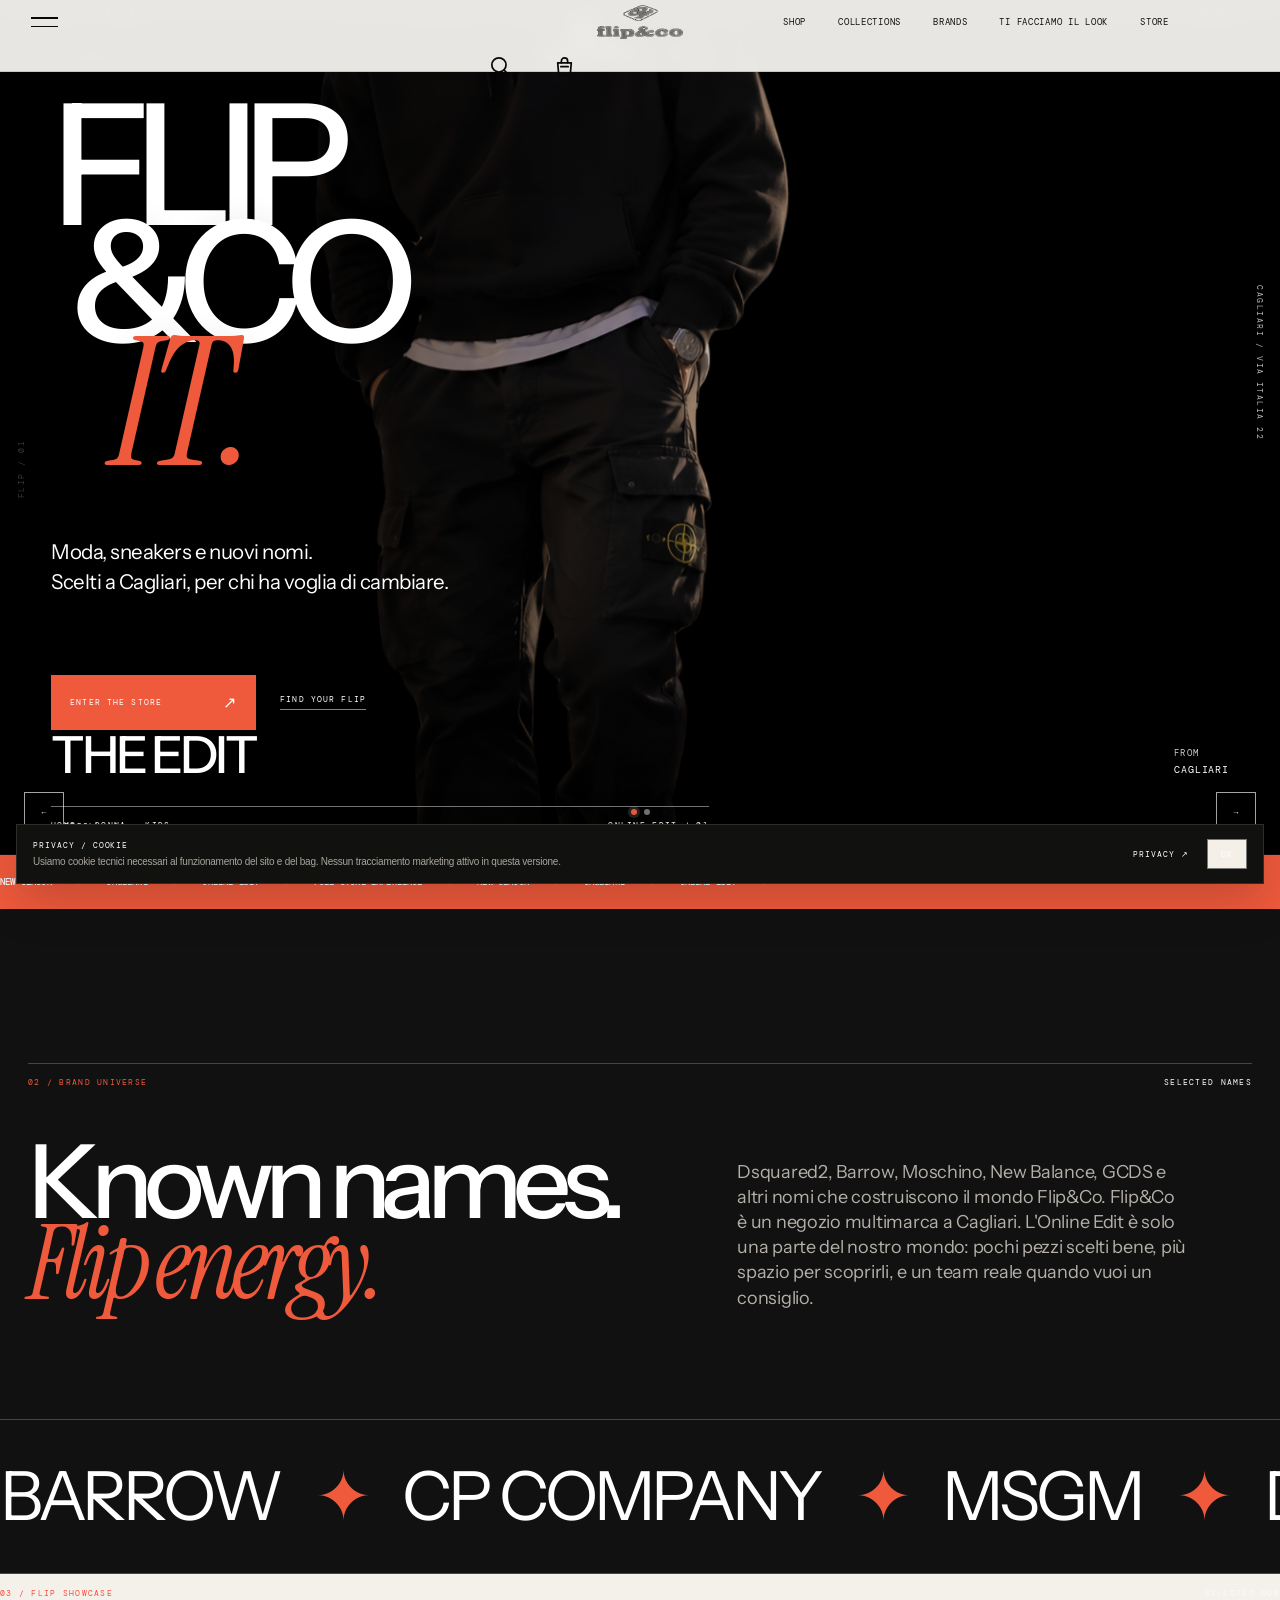
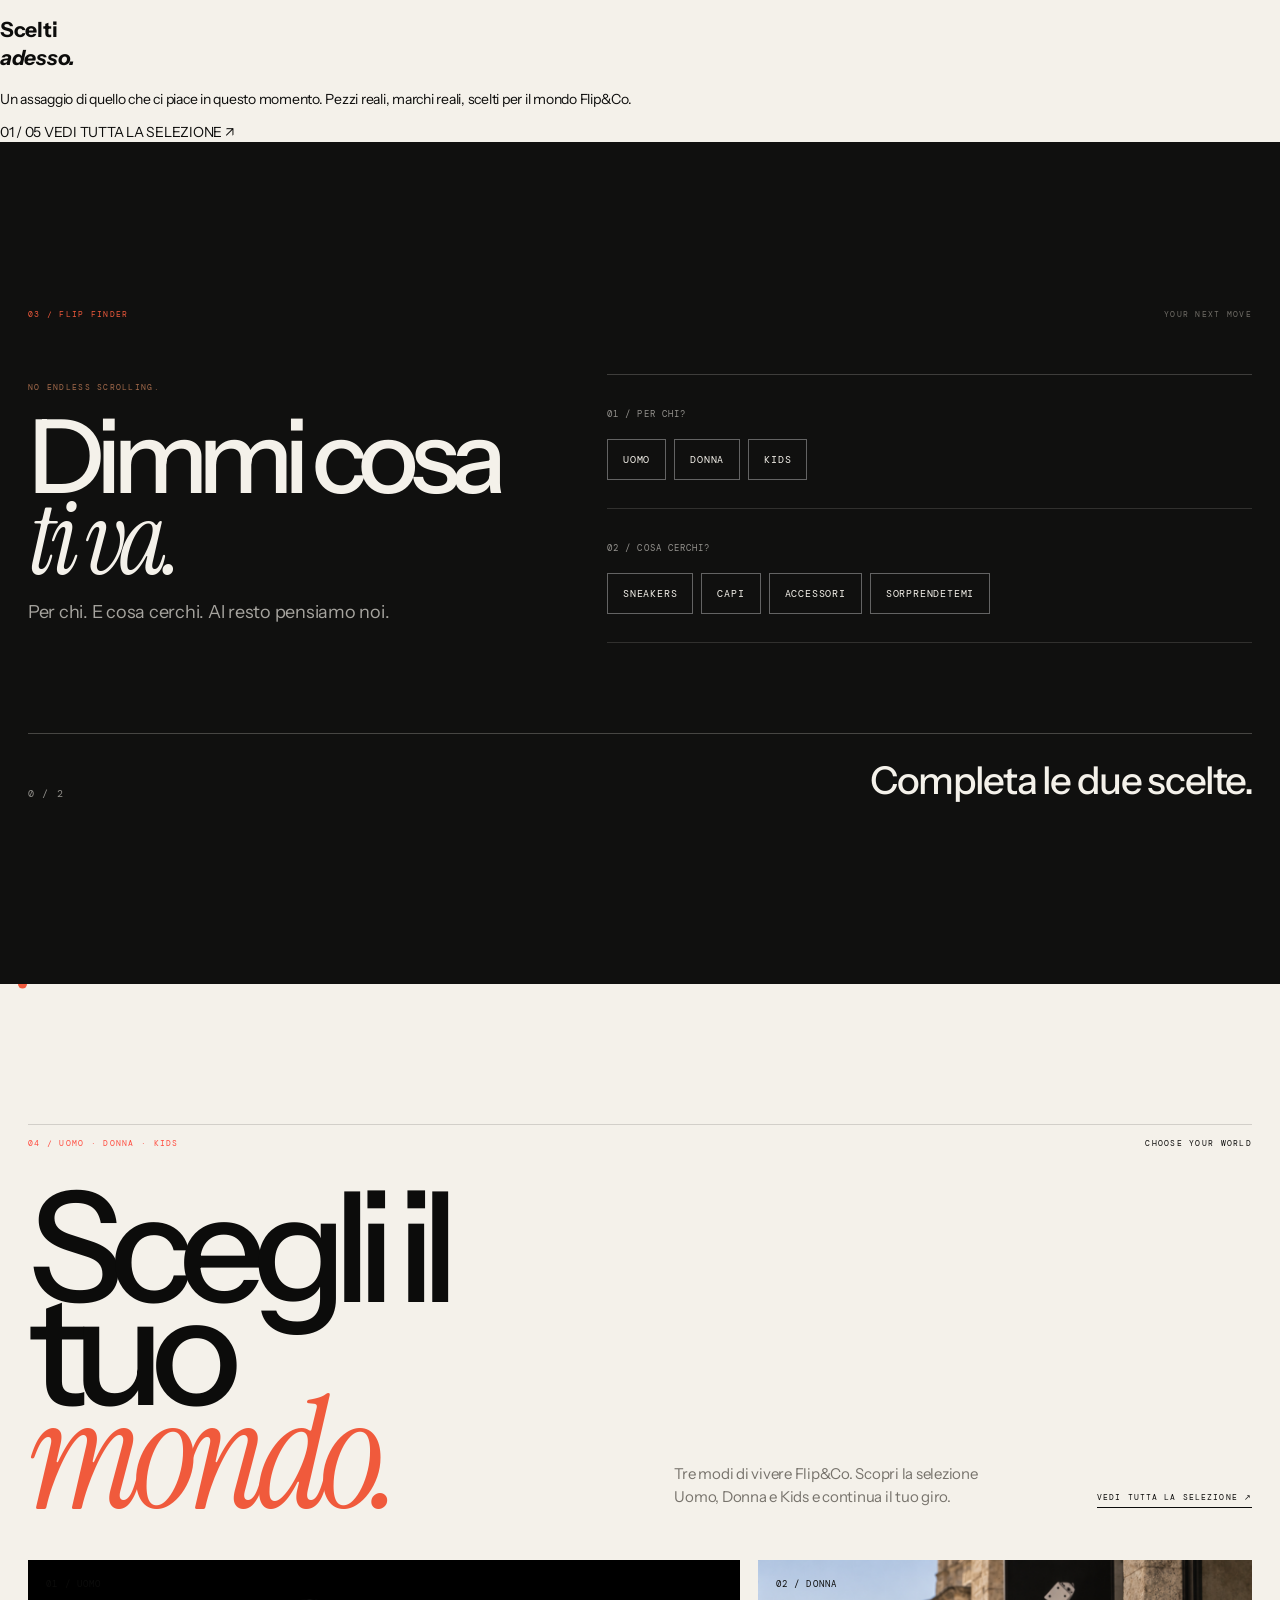
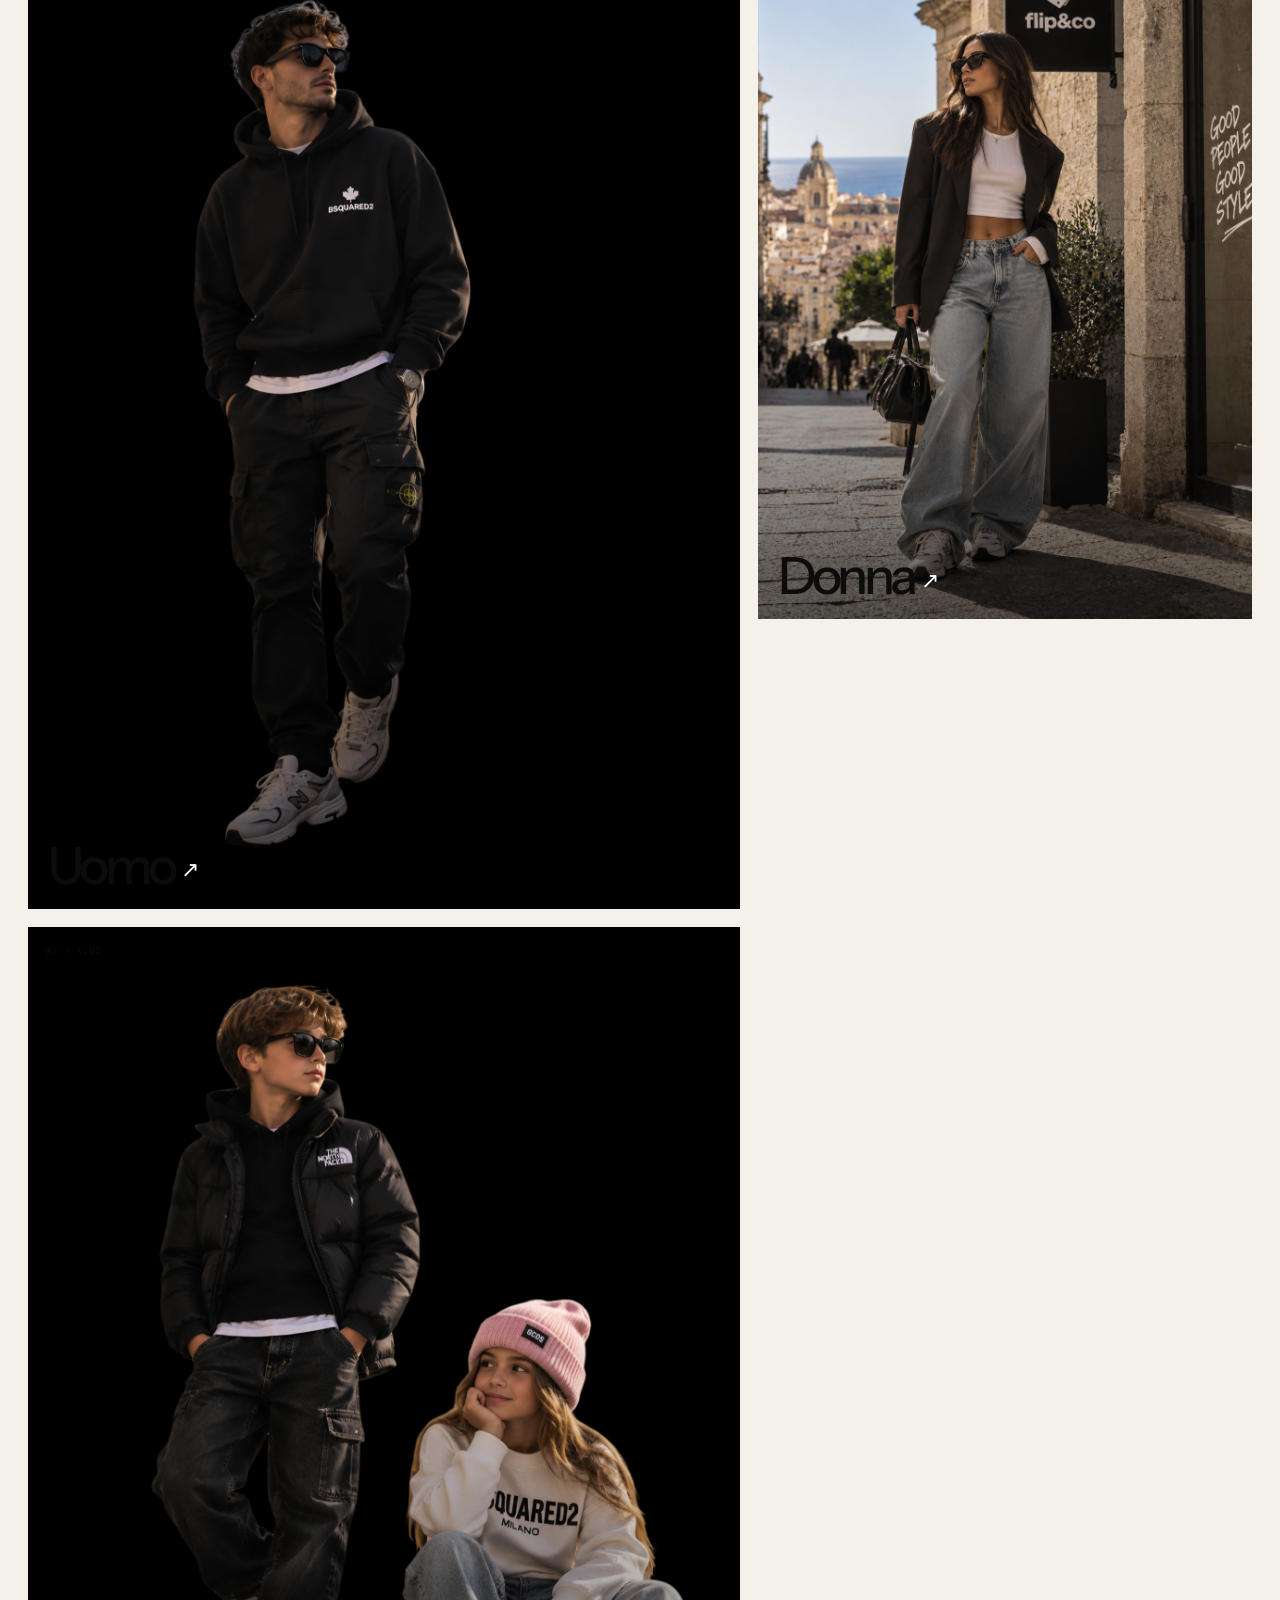
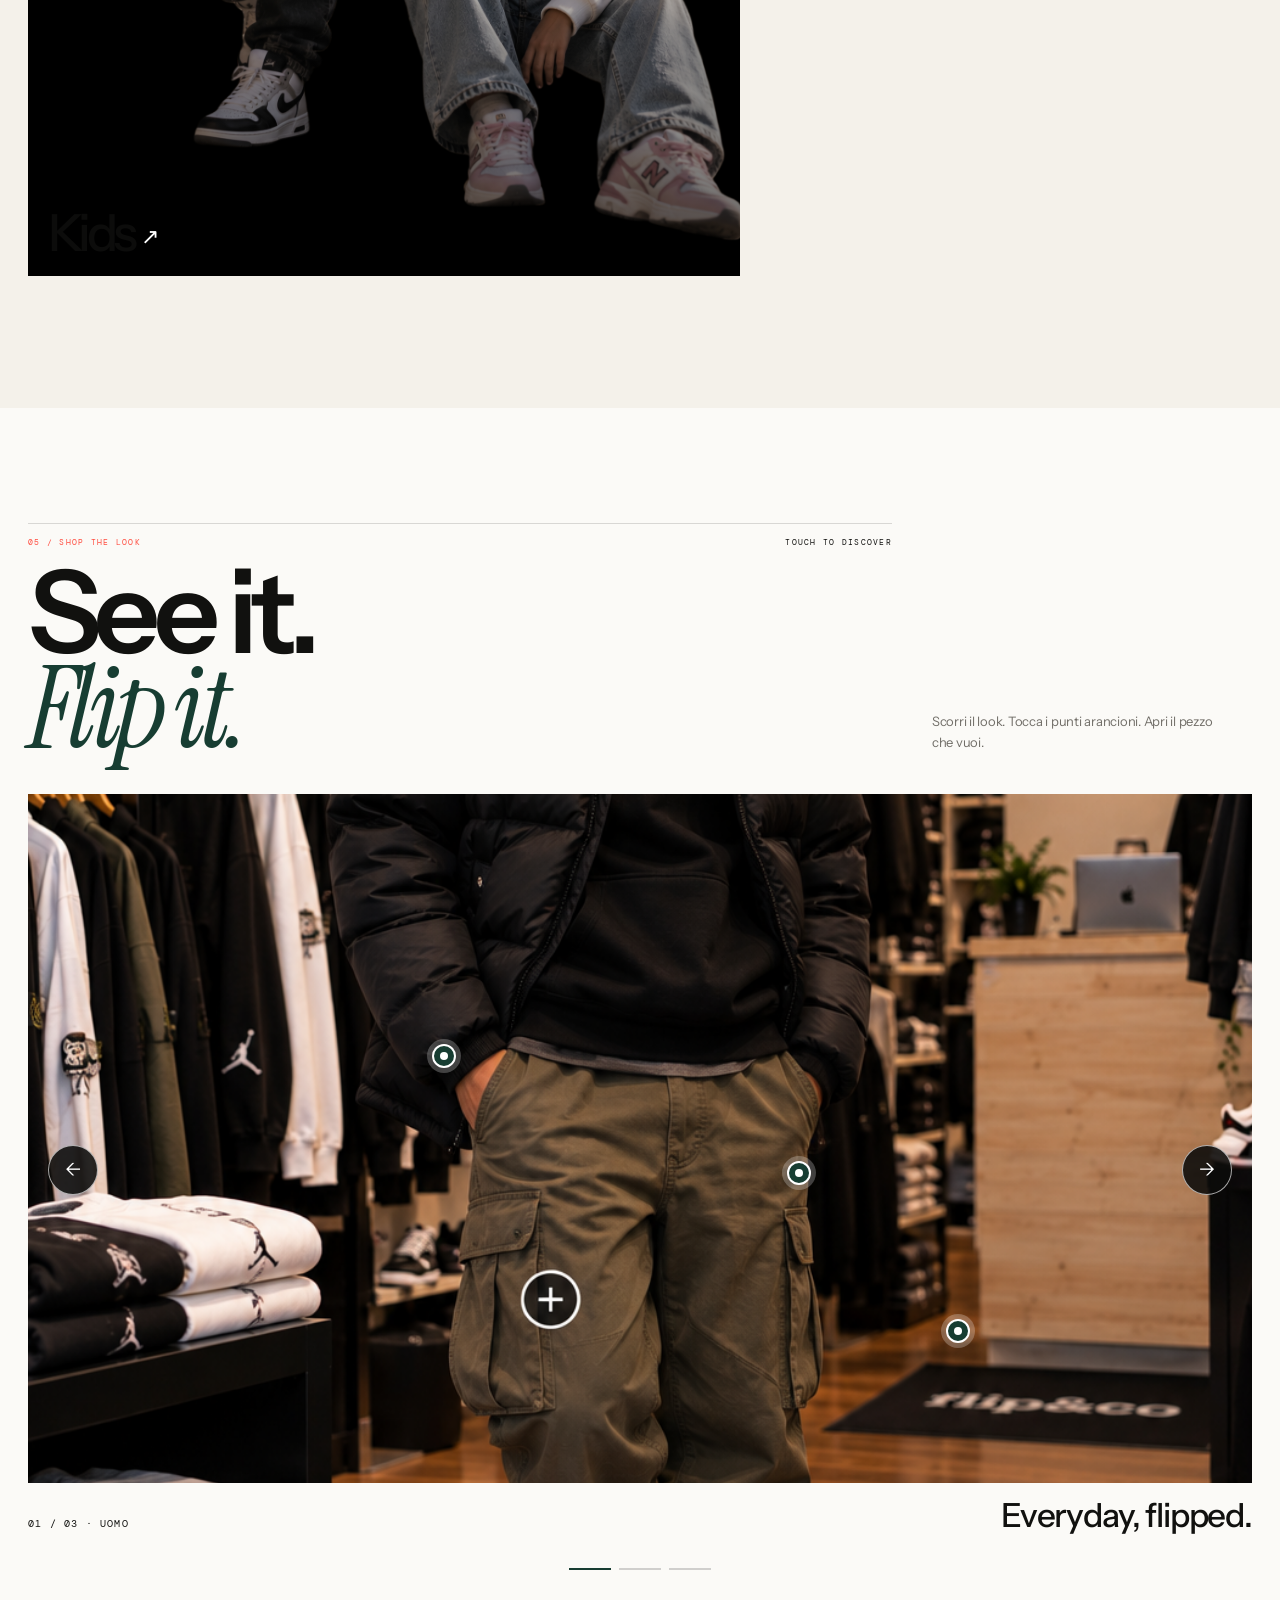
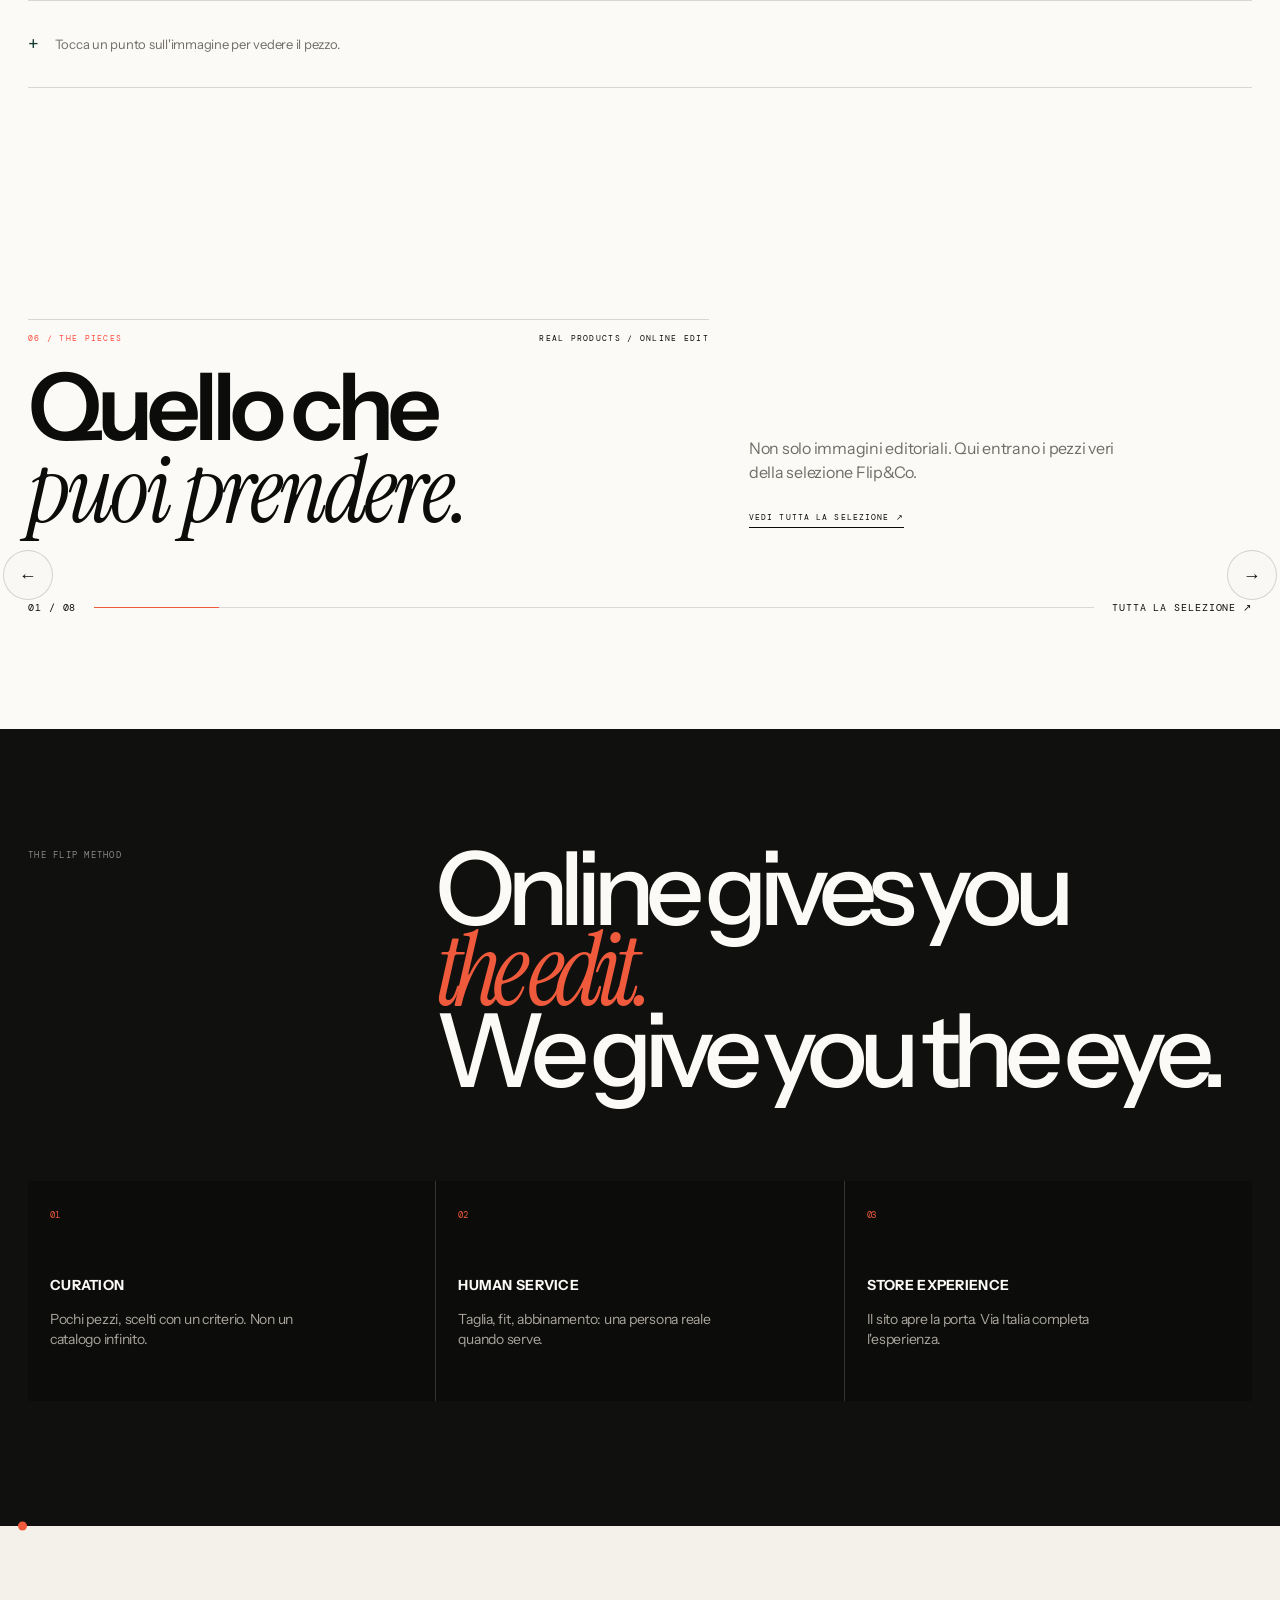
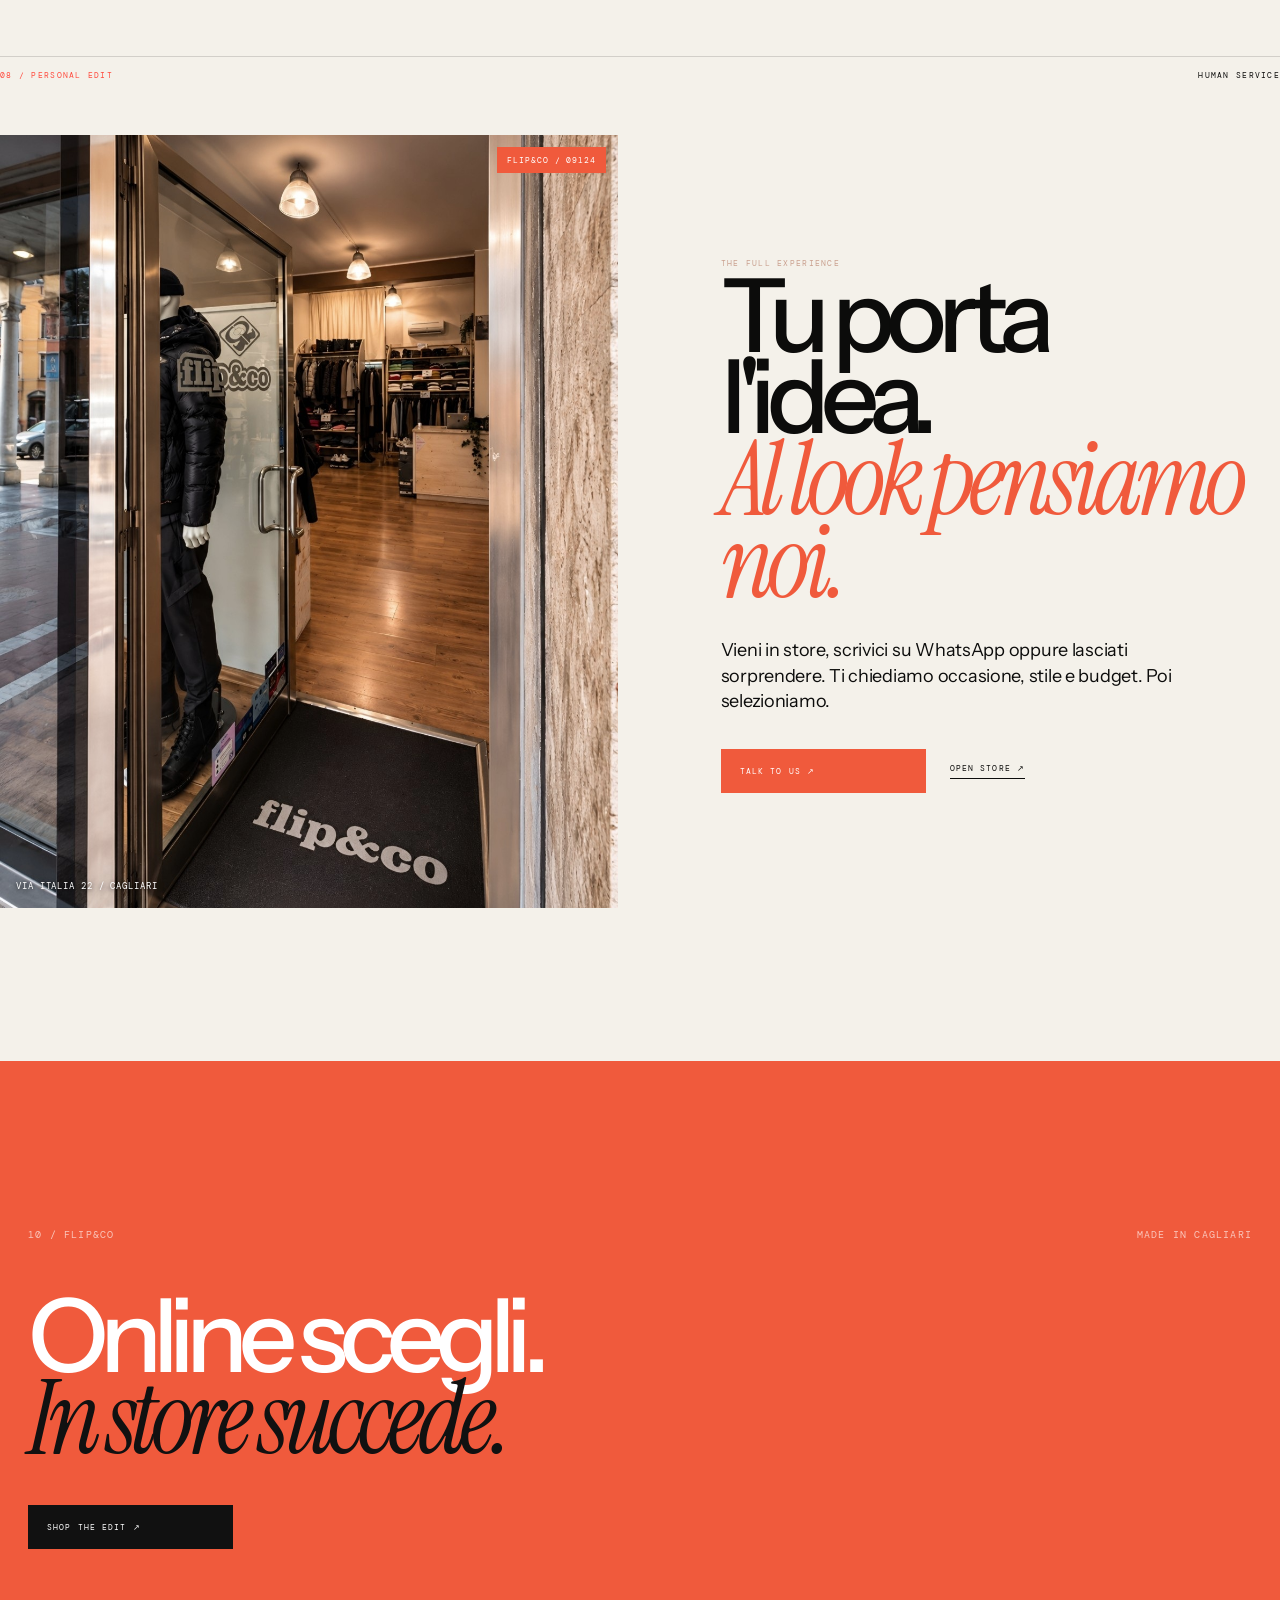
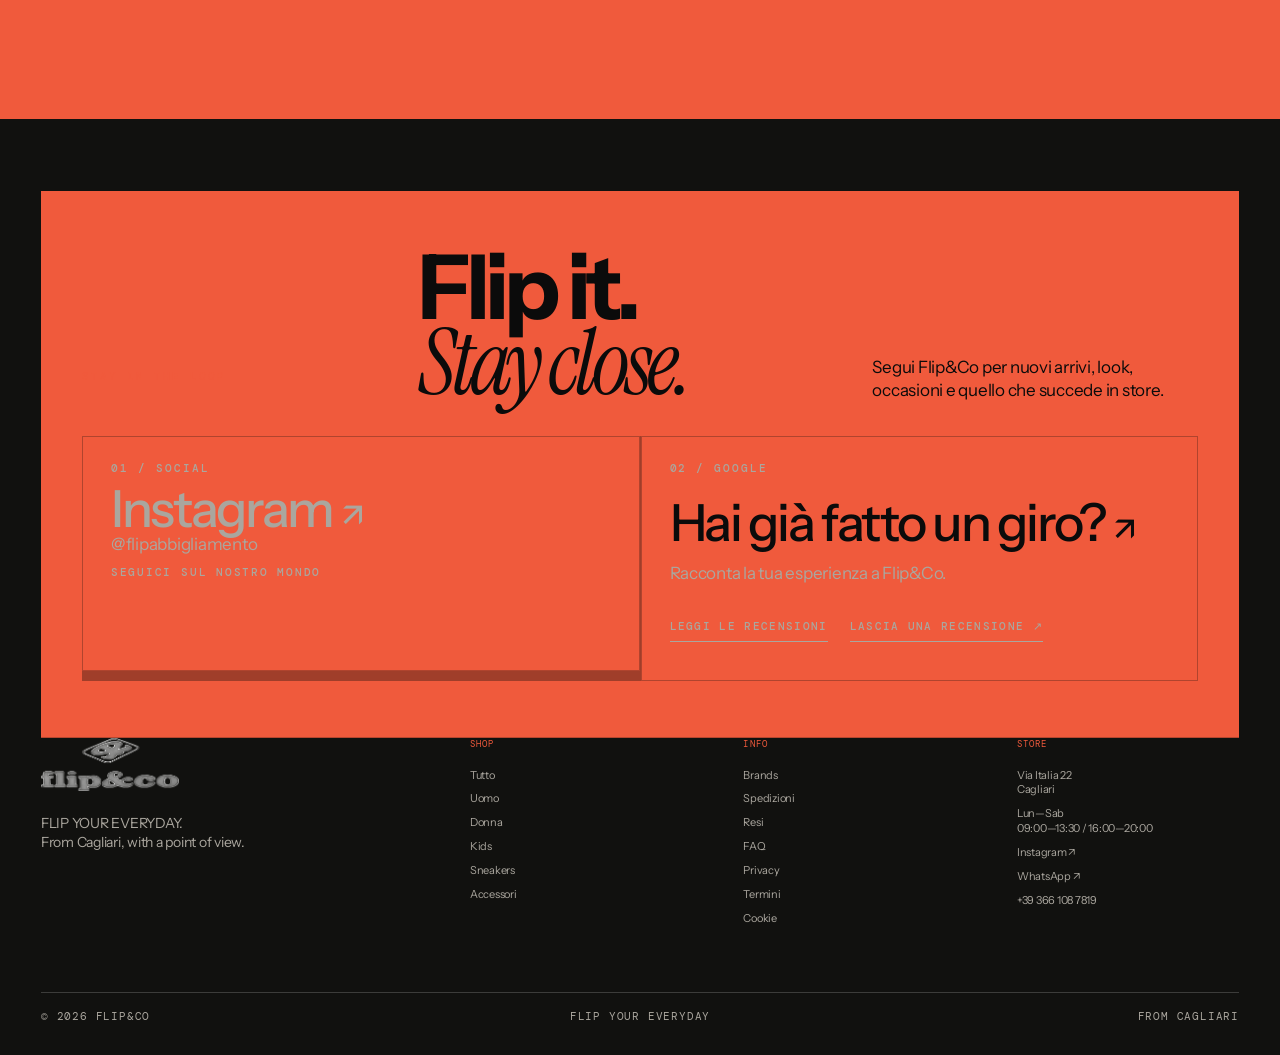
==== index.html @ bdab6ab1 "Initial clean FlipCo version" ====
<!DOCTYPE html>

<html lang="it">
<head>
<meta charset="utf-8"/><meta content="width=device-width,initial-scale=1,viewport-fit=cover" name="viewport"/>
<meta content="#f1eee7" name="theme-color"/><meta content="Flip&amp;Co Cagliari — moda, sneakers e nuovi nomi scelti con un punto di vista preciso." name="description"/>
<title>Flip&amp;Co — Cagliari / Flip your everyday.</title>
<link href="styles.css" rel="stylesheet"/><link href="home-v3.css" rel="stylesheet"/>
<meta content="Flip&amp;Co — Cagliari / Flip your everyday." property="og:title"/><meta content="Flip&amp;Co Cagliari — moda, sneakers e nuovi nomi scelti con un punto di vista preciso." property="og:description"/><meta content="website" property="og:type"/></head>
<body class="flip29-home" data-page="home">
<div id="siteHeader"></div>


<main>


<section class="f29-hero" id="top">
<div class="f29-hero-left">
<div class="f29-overline"><span>FLIP&amp;CO</span><span>CAGLIARI / ITALIA</span></div>
<div class="f29-hero-title"><span>FLIP</span><span>&amp;CO</span><em>IT.</em></div>
<p class="f29-hero-lead">Moda, sneakers e nuovi nomi.<br>Scelti a Cagliari, per chi ha voglia di cambiare.</p>
<div class="f29-hero-actions"><a class="f29-btn" href="shop.html">ENTER THE STORE <i>↗</i></a><a class="f29-textlink" href="#finder">FIND YOUR FLIP</a></div>
<div class="f29-hero-meta"><span>UOMO · DONNA · KIDS</span><span>ONLINE EDIT / 01</span></div><a class="f32-scroll" href="#finder"><span>SCROLL</span><i>↓</i></a>
</div>
<div class="f29-showcase" id="heroShowcase">
<div class="f29-showcase-top"><span>FLIP / 01</span><span id="heroIndex">01 / 02</span></div>
<a class="f29-showcase-image" href="shop.html" id="heroLink"><img alt="Flip&amp;Co editorial" id="heroImg" src="assets/editorial/home/flipco-uomo.jpg"/></a>
<div class="f29-showcase-caption"><div><small id="heroBrand">FLIP&amp;CO</small><strong id="heroName">THE EDIT</strong></div><div><small>FROM</small><b id="heroPrice">CAGLIARI</b></div></div>
<div class="f29-showcase-controls"><button aria-label="Precedente" id="heroPrev">←</button><div><i class="active"></i><i></i></div><button aria-label="Successivo" id="heroNext">→</button></div>
</div>
</section>
<div class="f29-ticker"><div>NEW SEASON <b>✦</b> CAGLIARI <b>✦</b> ONLINE EDIT <b>✦</b> FULL STORE EXPERIENCE <b>✦</b> NEW SEASON <b>✦</b> CAGLIARI <b>✦</b> ONLINE EDIT <b>✦</b></div></div>
<section class="f29-brand-wall">
<div class="wrap"><div class="f29-label f29-label-light"><span>02 / BRAND UNIVERSE</span><span>SELECTED NAMES</span></div><div class="f29-brand-intro"><h2>Known names.<br/><em>Flip energy.</em></h2><p>Dsquared2, Barrow, Moschino, New Balance, GCDS e altri nomi che costruiscono il mondo Flip&amp;Co. Flip&amp;Co è un negozio multimarca a Cagliari. L'Online Edit è solo una parte del nostro mondo: pochi pezzi scelti bene, più spazio per scoprirli, e un team reale quando vuoi un consiglio.</p></div></div>
<div class="f29-marquee"><div>BARROW <i>✦</i> CP COMPANY <i>✦</i> MSGM <i>✦</i> DSQUARED2 <i>✦</i> MOSCHINO <i>✦</i> NEW BALANCE <i>✦</i> GCDS <i>✦</i> NEW ERA <i>✦</i> PINKO <i>✦</i> </div></div>
</section>
</div>

<section class="f52-showcase" id="flipShowcase">
<div class="f52-showcase-inner">
  <div class="f52-showcase-head">
    <div class="f29-label f29-label-light"><span>03 / FLIP SHOWCASE</span><span>SELECTED NOW</span></div>
    <div class="f52-showcase-title">
      <h2>Scelti<br/><em>adesso.</em></h2>
      <p>Un assaggio di quello che ci piace in questo momento. Pezzi reali, marchi reali, scelti per il mondo Flip&amp;Co.</p>
    </div>
  </div>
  <div class="f52-showcase-viewport" aria-label="Flip Showcase">
    <div class="f52-showcase-grid" id="flipShowcaseGrid"></div>
  </div>
  <div class="f52-showcase-foot">
    <span id="flipShowcaseCount">01 / 05</span>
    <a href="shop.html">VEDI TUTTA LA SELEZIONE ↗</a>
  </div>
</div>
</section>

<section class="f29-finder" id="finder"><div class="wrap"><div class="f29-label f29-label-light"><span>03 / FLIP FINDER</span><span>YOUR NEXT MOVE</span></div><div class="f29-finder-grid"><div><p class="f29-mini">NO ENDLESS SCROLLING.</p><h2>Dimmi cosa<br/><em>ti va.</em></h2><p>Per chi. E cosa cerchi. Al resto pensiamo noi.</p></div><div class="f29-finder-ui"><div class="f29-fstep"><span>01 / PER CHI?</span><div data-finder="audience"><button data-value="Uomo">UOMO</button><button data-value="Donna">DONNA</button><button data-value="Kids">KIDS</button></div></div><div class="f29-fstep"><span>02 / COSA CERCHI?</span><div data-finder="need"><button data-value="sneaker">SNEAKERS</button><button data-value="apparel">CAPI</button><button data-value="accessory">ACCESSORI</button><button data-value="all">SORPRENDETEMI</button></div></div></div></div><div aria-live="polite" class="f29-result" id="finderResult"><div class="f29-result-head"><small>0 / 2</small><strong>Completa le due scelte.</strong></div><div class="f29-finder-selection" id="finderSelection"></div></div></div></section>
<section class="f31-campaign f31-worlds" id="campaign">
<div class="wrap">
<div class="f29-label"><span>04 / UOMO · DONNA · KIDS</span><span>CHOOSE YOUR WORLD</span></div>
<div class="f31-campaign-head">
  <h2>Scegli il tuo<br/><em>mondo.</em></h2>
  <p>Tre modi di vivere Flip&amp;Co. Scopri la selezione Uomo, Donna e Kids e continua il tuo giro.</p>
  <a class="f29-underlink" href="shop.html">VEDI TUTTA LA SELEZIONE ↗</a>
</div>
<div class="f31-campaign-grid">
  <a class="f31-campaign-card" href="shop.html?category=Uomo" aria-label="Scopri Uomo">
    <img alt="Flip&amp;Co Uomo" loading="lazy" src="assets/editorial/home/flipco-uomo.jpg"/>
    <span>01 / UOMO</span>
    <b>Uomo<em>↗</em></b>
  </a>
  <a class="f31-campaign-card" href="shop.html?category=Donna" aria-label="Scopri Donna">
    <img alt="Flip&amp;Co Donna" loading="lazy" src="assets/editorial/home/flipco-donna.jpg"/>
    <span>02 / DONNA</span>
    <b>Donna<em>↗</em></b>
  </a>
  <a class="f31-campaign-card" href="shop.html?category=Kids" aria-label="Scopri Kids">
    <img alt="Flip&amp;Co Kids" loading="lazy" src="assets/editorial/home/flipco-kids.jpg"/>
    <span>03 / KIDS</span>
    <b>Kids<em>↗</em></b>
  </a>
</div>
</div>
</section>
<section class="flip-lookbook" id="shop-the-look" aria-labelledby="shopLookTitle">
  <div class="wrap">
    <div class="flip-lookbook-head">
      <div>
        <div class="f29-label"><span>05 / SHOP THE LOOK</span><span>TOUCH TO DISCOVER</span></div>
        <h2 id="shopLookTitle">See it.<br><em>Flip it.</em></h2>
      </div>
      <p class="flip-lookbook-intro">Scorri il look. Tocca i punti arancioni. Apri il pezzo che vuoi.</p>
    </div>

    <div class="flip-lookbook-stage">
      <button class="flip-look-arrow flip-look-prev" type="button" aria-label="Look precedente">←</button>

      <div class="flip-look-viewport" data-lookbook>
        <div class="flip-look-track">
          <article class="flip-look-slide is-active" data-look="0" aria-label="Look Uomo">
            <div class="flip-look-image">
              <img src="assets/editorial/shop-the-look/look-uomo.jpg" alt="Look uomo" draggable="false">
              <button class="flip-hotspot" style="left:34%;top:38%" type="button" data-product-id="BARROW-TEE-01" aria-label="Scopri Barrow Jersey T-Shirt"></button>
              <button class="flip-hotspot" style="left:63%;top:55%" type="button" data-product-id="FLI-GCDS-BAND-MAN" aria-label="Scopri GCDS Band Logo"></button>
              <button class="flip-hotspot" style="left:76%;top:78%" type="button" data-product-id="NB9060-ERC" aria-label="Scopri New Balance 9060"></button>
            </div>
            <div class="flip-look-caption">
              <span>01 / 03 · UOMO</span>
              <strong>Everyday, flipped.</strong>
            </div>
          </article>

          <article class="flip-look-slide" data-look="1" aria-label="Look Donna">
            <div class="flip-look-image">
              <img src="assets/editorial/shop-the-look/look-donna.jpg" alt="Look donna" draggable="false">
              <button class="flip-hotspot" style="left:38%;top:39%" type="button" data-product-id="BARROW-DENIM-01" aria-label="Scopri Barrow Denim"></button>
              <button class="flip-hotspot" style="left:68%;top:60%" type="button" data-product-id="FLI-PINKO-LOVE-BAG" aria-label="Scopri Pinko Love Bag"></button>
              <button class="flip-hotspot" style="left:29%;top:77%" type="button" data-product-id="NB9060-ALP" aria-label="Scopri New Balance 9060"></button>
            </div>
            <div class="flip-look-caption">
              <span>02 / 03 · DONNA</span>
              <strong>Make it yours.</strong>
            </div>
          </article>

          <article class="flip-look-slide" data-look="2" aria-label="Look Kids">
            <div class="flip-look-image">
              <img src="assets/editorial/home/flipco-kids.jpg" alt="Look kids" draggable="false">
              <button class="flip-hotspot" style="left:45%;top:39%" type="button" data-product-id="DSQ2-PUFF-KIDS" aria-label="Scopri Dsquared2 Kids Puffer"></button>
              <button class="flip-hotspot" style="left:63%;top:70%" type="button" data-product-id="DSQ2-JEANS-KIDS" aria-label="Scopri Dsquared2 Kids Jeans"></button>
              <button class="flip-hotspot" style="left:29%;top:65%" type="button" data-product-id="MOSCHINO-TEDDY-TEE" aria-label="Scopri Moschino Teddy T-Shirt"></button>
            </div>
            <div class="flip-look-caption">
              <span>03 / 03 · KIDS</span>
              <strong>Small size. Big attitude.</strong>
            </div>
          </article>
        </div>
      </div>

      <button class="flip-look-arrow flip-look-next" type="button" aria-label="Look successivo">→</button>
    </div>

    <div class="flip-look-progress" aria-label="Navigazione look">
      <button class="is-active" type="button" data-look-dot="0" aria-label="Look 1"></button>
      <button type="button" data-look-dot="1" aria-label="Look 2"></button>
      <button type="button" data-look-dot="2" aria-label="Look 3"></button>
    </div>

    <div class="flip-look-product" id="lookProduct" aria-live="polite">
      <div class="flip-look-product-empty">
        <span>+</span>
        <p>Tocca un punto sull'immagine per vedere il pezzo.</p>
      </div>
    </div>
  </div>
</section>


<section class="f51-home-pieces" id="pieces" aria-labelledby="piecesTitle">
  <div class="wrap">
    <div class="f51-pieces-head">
      <div>
        <div class="f29-label"><span>06 / THE PIECES</span><span>REAL PRODUCTS / ONLINE EDIT</span></div>
        <h2 id="piecesTitle">Quello che<br/><em>puoi prendere.</em></h2>
      </div>
      <div class="f51-pieces-copy">
        <p>Non solo immagini editoriali. Qui entrano i pezzi veri della selezione Flip&amp;Co.</p>
        <a class="f29-underlink" href="shop.html">VEDI TUTTA LA SELEZIONE ↗</a>
      </div>
    </div>
    <div class="f51-pieces-carousel" aria-label="Prodotti selezionati">
      <button class="f51-pieces-arrow f51-pieces-prev" type="button" aria-label="Prodotto precedente">←</button>
      <div class="f51-pieces-viewport">
        <div class="f51-pieces-grid" id="homePiecesGrid" aria-live="polite"></div>
      </div>
      <button class="f51-pieces-arrow f51-pieces-next" type="button" aria-label="Prodotto successivo">→</button>
    </div>
    <div class="f51-pieces-nav">
      <span id="homePiecesProgress">01 / 08</span>
      <div class="f51-pieces-line" aria-hidden="true"><span id="homePiecesProgressBar"></span></div>
      <a href="shop.html">TUTTA LA SELEZIONE ↗</a>
    </div>
  </div>
</section>
<section class="f32-service-band">
<div class="wrap"><div class="f32-service-intro"><span>THE FLIP METHOD</span><h2>Online gives you<br/><em>the edit.</em><br/>We give you the eye.</h2></div><div class="f32-service-grid"><div><b>01</b><strong>CURATION</strong><p>Pochi pezzi, scelti con un criterio. Non un catalogo infinito.</p></div><div><b>02</b><strong>HUMAN SERVICE</strong><p>Taglia, fit, abbinamento: una persona reale quando serve.</p></div><div><b>03</b><strong>STORE EXPERIENCE</strong><p>Il sito apre la porta. Via Italia completa l'esperienza.</p></div></div></div>
</section>



<section class="f29-story wrap" id="look"><div class="f29-label"><span>08 / PERSONAL EDIT</span><span>HUMAN SERVICE</span></div><div class="f29-story-grid"><div class="f29-story-image"><span class="f31-anchor" id="store"></span><img alt="Flip&amp;Co store Cagliari" loading="lazy" src="assets/store-entrance.jpg"/><span>VIA ITALIA 22 / CAGLIARI</span></div><div class="f29-story-copy"><p class="f29-mini">THE FULL EXPERIENCE</p><h2>Tu porta<br/>l'idea.<br/><em>Al look pensiamo noi.</em></h2><p>Vieni in store, scrivici su WhatsApp oppure lasciati sorprendere. Ti chiediamo occasione, stile e budget. Poi selezioniamo.</p><div class="f29-story-actions"><a class="f29-btn f29-btn-dark" href="https://wa.me/393661087819?text=Ciao%20Flip%26Co%2C%20vorrei%20un%20consiglio%20per%20un%20look." rel="noopener" target="_blank">TALK TO US ↗</a><a class="f29-underlink" href="https://www.google.com/maps/search/?api=1&amp;query=Flip%26Co%20Via%20Italia%2022%20Cagliari" rel="noopener" target="_blank">OPEN STORE ↗</a></div></div></div></section>
<section class="f29-close"><div class="wrap"><div class="f29-close-top"><span>10 / FLIP&amp;CO</span><span>MADE IN CAGLIARI</span></div><h2>Online scegli.<br/><em>In store succede.</em></h2><a class="f29-btn f29-btn-light" href="shop.html">SHOP THE EDIT ↗</a></div></section>
</main>
<div id="siteFooter"></div><div id="cartRoot"></div>
<script src="js/data.js"></script><script src="js/commerce.js"></script><script src="js/site.js"></script><script src="js/home.js"></script>
</body></html>
---- styles.css ----
@import url('https://fonts.googleapis.com/css2?family=DM+Mono:wght@400;500&family=Instrument+Sans:wdth,wght@75..100,400..600&family=Instrument+Serif:ital@0;1&display=swap');
:root{--paper:#f1eee8;--white:#fff;--ink:#0a0a0a;--soft:#c9c4bb;--muted:#6e6b65;--line:#d7d2c9;--dark:#0b0b0b;--pad:clamp(16px,3vw,48px);--max:1600px;--ease:cubic-bezier(.2,.72,.2,1)}*{box-sizing:border-box}html{scroll-behavior:smooth}body{margin:0;background:var(--paper);color:var(--ink);font-family:'Instrument Sans',Arial,sans-serif;font-size:14px;line-height:1.35;-webkit-font-smoothing:antialiased}body.no-scroll{overflow:hidden}a{color:inherit;text-decoration:none}button,input{font:inherit;color:inherit}.wrap{width:min(calc(100% - 2 * var(--pad)),var(--max));margin:auto}.utility{height:28px;background:#0a0a0a;color:#aaa69f;display:flex;justify-content:space-between;align-items:center;padding:0 var(--pad);font:9px/1 'DM Mono',monospace;letter-spacing:.08em;text-transform:uppercase}.header{height:74px;background:rgba(241,238,232,.93);backdrop-filter:blur(18px);border-bottom:1px solid var(--line);position:sticky;top:0;z-index:60}.header-inner{height:100%;padding:0 var(--pad);display:grid;grid-template-columns:1fr auto 1fr;align-items:center}.brandmark img{display:block;width:112px;filter:brightness(0)}.menu-btn,.icon,.bag{border:0;background:none;padding:0;cursor:pointer}.menu-btn{width:42px;height:42px;display:grid;align-content:center;gap:7px}.menu-btn i{display:block;width:28px;height:1px;background:var(--ink);transition:.3s}.menu-btn[aria-expanded=true] i:first-child{transform:translateY(4px) rotate(45deg)}.menu-btn[aria-expanded=true] i:last-child{transform:translateY(-4px) rotate(-45deg)}.desktop-nav{display:flex;gap:34px;justify-self:center;font:10px/1 'DM Mono',monospace;letter-spacing:.12em;text-transform:uppercase}.desktop-nav a{position:relative}.desktop-nav a:after{content:'';position:absolute;left:0;right:100%;bottom:-8px;height:1px;background:var(--ink);transition:right .35s var(--ease)}.desktop-nav a:hover:after{right:0}.head-actions{display:flex;justify-self:end;align-items:center;gap:20px}.icon svg,.bag svg{width:22px;height:22px;fill:none;stroke:currentColor;stroke-width:1.4}.bag{display:flex;align-items:start;gap:5px}.bag b{font:10px 'DM Mono',monospace}.overlay{position:fixed;inset:0;background:rgba(0,0,0,.35);z-index:65;opacity:0;visibility:hidden;transition:.35s}.overlay.open{opacity:1;visibility:visible}.mega,.search{position:fixed;z-index:70;top:102px;left:0;right:0;background:var(--paper);border-bottom:1px solid var(--line);transform:translateY(-110%);visibility:hidden;transition:transform .5s var(--ease),visibility .5s}.mega.open,.search.open{transform:none;visibility:visible}.mega-top{display:flex;justify-content:space-between;align-items:center;font:10px 'DM Mono',monospace;letter-spacing:.14em}.mega-top button{border:0;background:none;font:10px 'DM Mono',monospace;letter-spacing:.14em;cursor:pointer}.mega-grid{padding:56px var(--pad) 70px;display:grid;grid-template-columns:1.3fr 1fr 1fr;gap:50px}.mega-grid small{font:9px 'DM Mono',monospace;color:var(--muted);letter-spacing:.15em}.mega-grid a{display:block;font-size:clamp(38px,5.3vw,82px);line-height:.83;letter-spacing:-.065em;margin-top:14px}.mega-note p{font-size:18px;line-height:1.2;margin:25px 0}.search-inner{padding:28px var(--pad) 60px}.search-inner>input{width:100%;border:0;border-bottom:1px solid var(--ink);background:none;outline:none;padding:24px 0 16px;font-size:clamp(40px,6vw,92px);line-height:.9;letter-spacing:-.07em}.search-row{display:grid;grid-template-columns:58px 1fr auto;align-items:center;gap:16px;border-bottom:1px solid var(--line);padding:12px 0}.search-row img{width:58px;height:70px;object-fit:cover;background:white}.search-row small,.search-row b{display:block}.search-row small{font:9px 'DM Mono',monospace;color:var(--muted);letter-spacing:.1em}.search-row b{font-size:14px;font-weight:600}.search-row strong{font-size:11px}.muted{color:var(--muted)}
/* common */.section-line{display:flex;justify-content:space-between;gap:20px;border-bottom:1px solid var(--line);padding-bottom:12px;font:9px 'DM Mono',monospace;letter-spacing:.13em;text-transform:uppercase;color:var(--muted)}.eyebrow{font:9px 'DM Mono',monospace;letter-spacing:.14em;text-transform:uppercase;color:var(--muted)}.arrow{display:inline-flex;align-items:center;gap:10px;width:max-content;border-bottom:1px solid currentColor;padding-bottom:8px;font:10px 'DM Mono',monospace;letter-spacing:.12em}.button{display:inline-flex;align-items:center;justify-content:center;gap:12px;border:0;padding:17px 20px;font:10px 'DM Mono',monospace;letter-spacing:.12em;cursor:pointer}.button.dark{background:var(--ink);color:#fff}.button.light{background:#fff;color:#000}.button.full{width:100%}
/* HOME HERO */.hero-stage{min-height:calc(100svh - 102px);display:grid;grid-template-columns:45% 55%;position:relative;overflow:hidden;background:#111;color:#fff}.hero-side{position:relative;z-index:3;padding:34px var(--pad) 42px;display:flex;flex-direction:column;justify-content:space-between}.hero-side .eyebrow{color:#888}.hero-title{font-size:clamp(64px,9vw,150px);line-height:.76;letter-spacing:-.085em}.hero-title span{display:block}.hero-title em{font-style:normal;font-size:.38em;letter-spacing:-.04em;display:block;margin-left:28%;color:#aaa}.hero-side-bottom{display:flex;justify-content:space-between;gap:30px;align-items:end}.hero-side-bottom p{margin:0;color:#a5a19a;font-size:12px;line-height:1.25}.hero-side-bottom .arrow{color:#fff}.hero-image{position:relative;overflow:hidden;background:#ebe8e2;display:block}.hero-image img{width:100%;height:100%;object-fit:cover;display:block;filter:saturate(.82);transform:scale(1.01);transition:transform 1.3s var(--ease)}.hero-image:hover img{transform:scale(1.04)}.hero-frame{position:absolute;inset:24px;border:1px solid rgba(255,255,255,.35);pointer-events:none}.hero-product{position:absolute;left:28px;right:28px;bottom:30px;z-index:2;text-shadow:0 2px 14px rgba(0,0,0,.2)}.hero-product small{font:9px 'DM Mono',monospace;letter-spacing:.12em}.hero-product h1{font-size:clamp(32px,4vw,65px);line-height:.82;letter-spacing:-.065em;margin:10px 0 18px;max-width:700px}.hero-product span{font:10px 'DM Mono',monospace;letter-spacing:.12em;border-bottom:1px solid #fff;padding-bottom:7px}.hero-counter{position:absolute;top:30px;right:28px;font:10px 'DM Mono',monospace;z-index:3}.hero-stamp{position:absolute;right:20px;bottom:20px;z-index:5;writing-mode:vertical-rl;transform:rotate(180deg);font:8px 'DM Mono',monospace;letter-spacing:.16em;color:#77736d}.hero-stamp span{color:#111}
/* HOME BODY */.manifesto{padding:clamp(110px,15vw,220px) 0}.manifesto-grid{display:grid;grid-template-columns:1.15fr .85fr;gap:8vw;margin-top:55px}.manifesto h2{font-size:clamp(75px,11vw,180px);line-height:.73;letter-spacing:-.09em;margin:0}.manifesto h2 i,.page-hero h1 i,.closing-home h2 i{font-style:normal;color:#77736d}.manifesto p{font-size:clamp(19px,2vw,28px);line-height:1.12;letter-spacing:-.03em;max-width:550px;margin:0 0 35px}.new-edit{padding-bottom:160px}.edit-grid{display:grid;grid-template-columns:1.1fr .9fr;gap:12px;margin-top:24px}.edit-card{display:block}.edit-card.offset{margin-top:110px}.edit-img{background:#fff;overflow:hidden;aspect-ratio:4/5}.edit-card img{width:100%;height:100%;object-fit:cover;display:block;transition:transform .9s var(--ease)}.edit-card:hover img{transform:scale(1.025)}.edit-meta{padding:13px 0 0;border-top:1px solid var(--ink);display:grid;grid-template-columns:1fr auto;gap:8px}.edit-meta small{font:9px 'DM Mono',monospace;color:var(--muted)}.edit-meta b{grid-column:1/-1;font-size:clamp(24px,3vw,46px);line-height:.88;letter-spacing:-.055em}.edit-meta span{grid-column:1/-1;font:9px 'DM Mono',monospace;letter-spacing:.1em}.rail-section{padding:0 0 160px;overflow:hidden}.rail-head{display:flex;justify-content:space-between;align-items:end}.rail-head h2{font-size:clamp(62px,8vw,125px);line-height:.72;letter-spacing:-.08em;margin:28px 0 0}.rail{display:grid;grid-auto-flow:column;grid-auto-columns:minmax(280px,27vw);gap:12px;overflow:auto;padding:50px max(var(--pad),calc((100vw - var(--max))/2 + var(--pad))) 12px;scrollbar-width:none}.rail::-webkit-scrollbar{display:none}.rail-card{position:relative}.rail-no{font:9px 'DM Mono',monospace;color:var(--muted);margin-bottom:8px}.rail-img{background:#fff;aspect-ratio:3/4;overflow:hidden}.rail-img img{width:100%;height:100%;object-fit:cover;display:block;transition:transform .8s var(--ease)}.rail-card:hover img{transform:scale(1.025)}.rail-info{padding-top:11px}.rail-info small,.rail-info b{display:block}.rail-info small{font:9px 'DM Mono',monospace;color:var(--muted)}.rail-info b{font-size:14px;margin-top:4px}.statement-dark{background:#0b0b0b;color:#fff;padding:clamp(110px,15vw,210px) 0}.statement-dark .section-line{border-color:#292929;color:#777}.dark-grid{display:grid;grid-template-columns:1.3fr .7fr;gap:10vw;align-items:end;margin-top:60px}.giant{font-size:clamp(90px,15vw,240px);line-height:.68;letter-spacing:-.1em}.giant em{font-style:normal;color:#888}.dark-grid p{font-size:clamp(20px,2vw,30px);line-height:1.05;letter-spacing:-.035em;margin:0 0 40px}.worlds{padding:160px 0}.world-links{margin-top:35px;border-top:1px solid var(--ink)}.world-links a{display:grid;grid-template-columns:60px 1fr 30px;align-items:center;border-bottom:1px solid var(--ink);padding:22px 0}.world-links small{font:9px 'DM Mono',monospace;color:var(--muted)}.world-links strong{font-size:clamp(48px,8vw,120px);line-height:.8;letter-spacing:-.075em;font-weight:600}.world-links i{font-style:normal;font-size:24px;transition:transform .3s}.world-links a:hover i{transform:translate(5px,-5px)}.brands-home{display:grid;grid-template-columns:.75fr 1.25fr;gap:8vw;padding-bottom:170px}.brand-home-head h2{font-size:clamp(58px,7vw,110px);line-height:.73;letter-spacing:-.08em;margin:30px 0 45px}.brand-list{border-top:1px solid var(--ink)}.brand-list a{display:grid;grid-template-columns:45px 1fr 30px;align-items:center;border-bottom:1px solid var(--ink);padding:17px 0}.brand-list span{font:9px 'DM Mono',monospace;color:var(--muted)}.brand-list b{font-size:clamp(26px,3.3vw,52px);letter-spacing:-.055em}.brand-list i{font-style:normal}.store-section{display:grid;grid-template-columns:1.1fr .9fr;background:#ddd8cf}.store-photo{position:relative;min-height:720px;background:#fff;overflow:hidden}.store-photo img{width:100%;height:100%;object-fit:cover;display:block;filter:grayscale(.08)}.store-photo span{position:absolute;left:18px;bottom:18px;background:#f1eee8;padding:9px 11px;font:9px 'DM Mono',monospace;letter-spacing:.12em}.store-copy{padding:clamp(45px,7vw,110px);display:flex;flex-direction:column;justify-content:end}.store-copy h2{font-size:clamp(62px,8vw,125px);line-height:.72;letter-spacing:-.085em;margin:28px 0}.store-copy p{font-size:18px;line-height:1.15;max-width:520px}.store-data{display:grid;grid-template-columns:auto 1fr;gap:8px 25px;margin:35px 0;font:9px 'DM Mono',monospace;letter-spacing:.09em}.store-data span{color:var(--muted)}.closing-home{background:#0b0b0b;color:#fff;padding:clamp(110px,16vw,220px) 0}.closing-home .section-line{border-color:#292929;color:#777}.closing-home h2{font-size:clamp(100px,16vw,260px);line-height:.65;letter-spacing:-.1em;margin:35px 0 60px}
/* FOOTER */.footer{background:#0b0b0b;color:#fff;padding:90px var(--pad) 24px}.footer-main{max-width:var(--max);margin:auto;display:grid;grid-template-columns:2fr 1fr 1fr 1fr;gap:40px;padding-bottom:100px}.footer-brand img{width:145px;filter:invert(1)}.footer-brand p{color:#777;line-height:1.3;margin-top:22px}.footer small{display:block;color:#666;font:9px 'DM Mono',monospace;letter-spacing:.13em;margin-bottom:18px}.footer a,.footer span{display:block;font-size:11px;margin-bottom:10px}.footer>div:last-child{margin:auto}.footer-bottom{max-width:var(--max);border-top:1px solid #292929;padding-top:16px;display:grid;grid-template-columns:1fr 1fr 1fr;color:#666;font:8px 'DM Mono',monospace;letter-spacing:.1em;text-transform:uppercase}.footer-bottom span:nth-child(2){text-align:center}.footer-bottom span:last-child{text-align:right}
/* SHOP */.page-hero{padding:clamp(90px,12vw,190px) 0 75px}.page-hero h1{font-size:clamp(90px,14vw,220px);line-height:.7;letter-spacing:-.1em;margin:28px 0 45px}.page-hero p{font-size:20px;max-width:620px;line-height:1.1}.shop-bar{display:flex;justify-content:space-between;align-items:center;border-top:1px solid var(--ink);border-bottom:1px solid var(--ink);padding:12px 0;margin-bottom:18px}.filter-group{display:flex;gap:7px;flex-wrap:wrap}.filter-group button,.shop-sort button{border:0;background:none;padding:8px 0;margin-right:18px;font:9px 'DM Mono',monospace;letter-spacing:.12em;cursor:pointer}.filter-group button.active{border-bottom:1px solid var(--ink)}.shop-sort{display:flex;align-items:center;gap:15px}.shop-sort button{margin:0;color:var(--muted)}.shop-grid{display:grid;grid-template-columns:repeat(3,1fr);gap:58px 12px;padding-bottom:160px}.shop-img{position:relative;background:#fff;overflow:hidden;aspect-ratio:4/5}.shop-img img{width:100%;height:100%;object-fit:cover;display:block;transition:transform .8s var(--ease)}.shop-card:hover img{transform:scale(1.025)}.shop-img span{position:absolute;top:12px;left:12px;background:var(--paper);padding:7px 9px;font:8px 'DM Mono',monospace;letter-spacing:.1em}.shop-meta{display:grid;grid-template-columns:1fr auto;gap:12px;padding-top:12px}.shop-meta small,.shop-meta b{display:block}.shop-meta small{font:9px 'DM Mono',monospace;color:var(--muted)}.shop-meta b{font-size:14px;margin-top:5px;font-weight:600;line-height:1.05}.shop-meta strong{font-size:11px;font-weight:600}.empty-grid{grid-column:1/-1;padding:120px 0;color:var(--muted)}
/* COLLECTIONS */.collection-list{padding-bottom:160px}.collection-row{display:grid;grid-template-columns:1fr 1fr;min-height:620px;border-top:1px solid var(--ink)}.collection-row:nth-child(even) .collection-copy{order:2}.collection-row:nth-child(even) .collection-image{order:1}.collection-copy{padding:60px 7vw 60px 0;display:flex;flex-direction:column;justify-content:end}.collection-copy small{font:9px 'DM Mono',monospace;color:var(--muted)}.collection-copy h2{font-size:clamp(65px,9vw,145px);line-height:.7;letter-spacing:-.09em;margin:22px 0}.collection-copy p{font-size:18px;max-width:480px}.collection-copy span{font:9px 'DM Mono',monospace;letter-spacing:.12em;border-bottom:1px solid var(--ink);padding-bottom:8px;width:max-content;margin-top:20px}.collection-image{background:#fff;overflow:hidden}.collection-image img{width:100%;height:100%;object-fit:cover;display:block;transition:transform 1s var(--ease)}.collection-row:hover img{transform:scale(1.025)}
/* COLLECTION DETAIL */.collection-head{display:grid;grid-template-columns:1fr 1fr;min-height:80svh}.collection-head>div:first-child{padding:clamp(50px,7vw,110px) var(--pad);display:flex;flex-direction:column;justify-content:end}.collection-head h1{font-size:clamp(90px,13vw,210px);line-height:.68;letter-spacing:-.1em;margin:25px 0}.collection-head p{font-size:20px;max-width:500px}.collection-feature{background:#fff;overflow:hidden}.collection-feature img{width:100%;height:100%;object-fit:cover;display:block}.collection-products{padding:100px var(--pad) 160px;max-width:var(--max);margin:auto}.collection-grid{display:grid;grid-template-columns:repeat(3,1fr);gap:55px 12px;margin-top:20px}.collection-grid img{width:100%;aspect-ratio:4/5;object-fit:cover;background:#fff;display:block}.collection-grid small,.collection-grid b{display:block}.collection-grid small{font:9px 'DM Mono',monospace;color:var(--muted);margin-top:10px}.collection-grid b{font-size:13px;margin-top:4px}
/* BRAND */.brands-page{padding-bottom:170px}.brands-page>a{display:grid;grid-template-columns:50px 1fr 90px 30px;align-items:center;border-bottom:1px solid var(--ink);padding:18px 0}.brands-page>a:first-child{border-top:1px solid var(--ink)}.brands-page span,.brands-page small{font:9px 'DM Mono',monospace;color:var(--muted)}.brands-page h2{font-size:clamp(45px,7vw,110px);line-height:.8;letter-spacing:-.075em;margin:0}.brands-page i{font-style:normal}
/* PDP */.pdp{display:grid;grid-template-columns:1.18fr .82fr;min-height:calc(100svh - 74px)}.pdp-media{position:sticky;top:74px;height:calc(100svh - 74px);background:#fff;overflow:hidden}.pdp-media img{width:100%;height:100%;object-fit:cover;display:block}.pdp-index{position:absolute;top:20px;left:20px;z-index:2;background:rgba(241,238,232,.85);padding:8px;font:8px 'DM Mono',monospace;letter-spacing:.1em}.pdp-info{padding:clamp(40px,6vw,100px) var(--pad);display:flex;flex-direction:column}.pdp-kicker{font:9px 'DM Mono',monospace;letter-spacing:.12em;color:var(--muted)}.pdp-brand{font-size:16px;margin-top:45px}.pdp-info h1{font-size:clamp(60px,7vw,115px);line-height:.72;letter-spacing:-.09em;margin:12px 0 20px}.pdp-price{font-size:18px;font-weight:600}.pdp-desc{font-size:15px;color:var(--muted);max-width:520px;line-height:1.45;margin:22px 0 40px}.size-head{display:flex;justify-content:space-between;border-top:1px solid var(--ink);padding-top:13px;font:9px 'DM Mono',monospace;letter-spacing:.12em}.size-head a{color:var(--muted)}.sizes{display:grid;grid-template-columns:repeat(4,1fr);gap:5px;margin:12px 0 15px}.size{border:1px solid var(--line);background:transparent;padding:13px 5px;cursor:pointer;font:10px 'DM Mono',monospace}.size:disabled{opacity:.25;cursor:not-allowed}.size.selected{background:var(--ink);color:#fff;border-color:var(--ink)}.added{min-height:18px;margin:10px 0;color:var(--muted);font:9px 'DM Mono',monospace}.delivery{border-top:1px solid var(--line);border-bottom:1px solid var(--line);margin:28px 0}.delivery div{display:grid;grid-template-columns:1fr 1fr;padding:15px 0;border-bottom:1px solid var(--line);font:9px 'DM Mono',monospace}.delivery div:last-child{border-bottom:0}.delivery span{color:var(--muted)}details{border-bottom:1px solid var(--line);padding:16px 0}summary{cursor:pointer;font:9px 'DM Mono',monospace;letter-spacing:.12em}details p{color:var(--muted);font-size:13px;line-height:1.6}.whatsapp-link{margin-top:24px;font:9px 'DM Mono',monospace;text-decoration:underline;letter-spacing:.1em}
/* CART */.cart-backdrop{position:fixed;inset:0;background:rgba(0,0,0,.35);z-index:90;opacity:0;pointer-events:none;transition:.25s}.cart-backdrop.open{opacity:1;pointer-events:auto}.cart{position:fixed;z-index:91;right:0;top:0;width:min(540px,100%);height:100dvh;background:var(--paper);transform:translateX(100%);transition:transform .5s var(--ease);display:flex;flex-direction:column}.cart.open{transform:none}.cart-top{height:74px;border-bottom:1px solid var(--line);padding:0 var(--pad);display:flex;justify-content:space-between;align-items:center;font:9px 'DM Mono',monospace;letter-spacing:.13em}.cart-top button{border:0;background:none;font:9px 'DM Mono',monospace;cursor:pointer}.cart-list{overflow:auto}.cart-row{display:grid;grid-template-columns:82px 1fr;gap:15px;padding:17px var(--pad);border-bottom:1px solid var(--line)}.cart-row img{width:82px;height:104px;object-fit:cover;background:#fff}.cart-row small,.cart-row b,.cart-row span{display:block}.cart-row small{font:9px 'DM Mono',monospace;color:var(--muted)}.cart-row b{font-size:13px;margin:5px 0}.cart-row span{font-size:11px;color:var(--muted)}.cart-row button{border:0;background:none;padding:0;margin-top:12px;text-decoration:underline;font:9px 'DM Mono',monospace}.cart-empty{padding:90px var(--pad);color:var(--muted)}.cart-empty span{font-size:100px;line-height:.7;display:block;color:var(--ink)}.cart-bottom{margin-top:auto;border-top:1px solid var(--line);padding:20px var(--pad)}.cart-bottom>div{display:flex;justify-content:space-between;margin-bottom:16px;font:11px 'DM Mono',monospace}.cart-bottom small{display:block;color:var(--muted);font-size:9px;margin-top:10px}
/* CHECKOUT / LEGAL */.checkout{padding:90px 0 160px}.checkout h1,.legal h1{font-size:clamp(85px,13vw,210px);line-height:.7;letter-spacing:-.1em;margin:30px 0 80px}.checkout-grid{display:grid;grid-template-columns:1fr 1fr;gap:9vw}.form{display:grid;gap:10px}.form label{font:9px 'DM Mono',monospace;letter-spacing:.12em;color:var(--muted);margin-top:10px}.form input{width:100%;border:1px solid var(--line);background:#fff;padding:15px;outline:none}.form input:focus{border-color:var(--ink)}.form .two{display:grid;grid-template-columns:1fr 1fr;gap:10px}.form-note{font:9px 'DM Mono',monospace;color:var(--muted)}.order-summary{border-top:1px solid var(--ink)}.summary-row{display:flex;justify-content:space-between;gap:20px;border-bottom:1px solid var(--line);padding:15px 0;font-size:11px}.summary-row span{display:grid;gap:5px}.summary-row small{font:9px 'DM Mono',monospace;color:var(--muted)}.summary-total{display:flex;justify-content:space-between;padding:20px 0;font:13px 'DM Mono',monospace}.confirmation{padding:100px 0 170px}.confirm-grid{display:grid;grid-template-columns:1.2fr .8fr;gap:10vw;margin-top:80px}.confirm-number{font:10px 'DM Mono',monospace;color:var(--muted)}.confirmation h1{font-size:clamp(90px,14vw,220px);line-height:.68;letter-spacing:-.1em;margin:28px 0}.confirmation h1 i{font-style:normal;color:#777}.confirm-grid>div:last-child{align-self:end}.confirm-grid p{font-size:20px;line-height:1.1;max-width:500px;margin-bottom:35px}.legal{padding:90px 0 170px}.legal-intro{font-size:24px;max-width:700px;line-height:1.1;margin:0 0 100px}.legal-body{max-width:850px}.legal-body section{border-top:1px solid var(--ink);padding:25px 0 40px}.legal-body h2{font-size:30px;letter-spacing:-.04em;margin:0 0 18px}.legal-body p{font-size:15px;color:var(--muted);line-height:1.7;margin:0}.admin{padding:100px 0 180px}.admin h1{font-size:clamp(90px,14vw,220px);line-height:.68;letter-spacing:-.1em}.admin p{font-size:20px;max-width:600px;margin:40px 0}.admin pre{background:#fff;padding:20px;white-space:pre-wrap;margin:30px 0;font:11px 'DM Mono',monospace;max-height:500px;overflow:auto}
/* responsive */
@media(max-width:900px){.desktop-nav{display:none}.hero-stage{grid-template-columns:1fr;min-height:auto}.hero-side{min-height:50svh}.hero-image{height:67svh;min-height:500px}.hero-stamp{display:none}.manifesto-grid,.dark-grid,.brands-home{grid-template-columns:1fr;gap:50px}.edit-grid{grid-template-columns:1fr}.edit-card.offset{margin-top:60px}.store-section{grid-template-columns:1fr}.store-photo{min-height:70svh}.collection-row{grid-template-columns:1fr;min-height:auto}.collection-row:nth-child(even) .collection-copy{order:1}.collection-row:nth-child(even) .collection-image{order:2}.collection-copy{padding:60px 0}.collection-image{min-height:70svh}.collection-head{grid-template-columns:1fr}.collection-head>div:first-child{min-height:65svh}.collection-feature{min-height:65svh}.collection-grid{grid-template-columns:repeat(2,1fr)}.pdp{display:block}.pdp-media{position:relative;top:auto;height:auto;aspect-ratio:4/5}.pdp-info{padding:45px var(--pad) 100px}.checkout-grid,.confirm-grid{grid-template-columns:1fr}.footer-main{grid-template-columns:1fr 1fr}.footer-brand{grid-column:1/-1}}
@media(max-width:560px){:root{--pad:16px}.utility{overflow:hidden;gap:25px;justify-content:flex-start;white-space:nowrap}.utility span:nth-child(3){display:none}.header{height:68px}.mega,.search{top:96px}.brandmark img{width:104px}.head-actions{gap:14px}.hero-side{min-height:46svh;padding-top:24px}.hero-title{font-size:clamp(58px,17vw,90px)}.hero-side-bottom{align-items:end}.hero-side-bottom p{font-size:11px}.hero-image{height:66svh;min-height:470px}.hero-frame{inset:12px}.hero-product{left:17px;right:17px;bottom:20px}.hero-product h1{font-size:38px}.hero-counter{top:18px;right:17px}.manifesto{padding:100px 0}.manifesto-grid{margin-top:38px}.manifesto h2{font-size:clamp(68px,20vw,100px)}.manifesto p{font-size:19px}.new-edit{padding-bottom:110px}.edit-meta b{font-size:30px}.rail-section{padding-bottom:110px}.rail-head{display:block}.rail-head h2{font-size:64px}.rail-head .arrow{margin-top:28px}.rail{grid-auto-columns:78vw;padding-top:36px}.statement-dark{padding:105px 0}.giant{font-size:clamp(82px,25vw,120px)}.dark-grid p{font-size:20px}.worlds{padding:110px 0}.world-links strong{font-size:52px}.world-links a{grid-template-columns:35px 1fr 25px}.brands-home{padding-bottom:110px}.brand-home-head h2{font-size:65px}.brand-list b{font-size:30px}.store-photo{min-height:62svh}.store-copy{padding:45px 16px;min-height:580px}.store-copy h2{font-size:66px}.closing-home{padding:110px 0}.closing-home h2{font-size:108px}.footer{padding-top:65px}.footer-main{grid-template-columns:1fr;gap:35px;padding-bottom:65px}.footer-brand{grid-column:auto}.footer-bottom{grid-template-columns:1fr;gap:9px}.footer-bottom span{text-align:left!important}.page-hero{padding:70px 0 55px}.page-hero h1{font-size:clamp(75px,22vw,115px)}.page-hero p{font-size:18px}.shop-bar{display:block}.shop-sort{justify-content:space-between;margin-top:10px}.shop-grid{grid-template-columns:repeat(2,1fr);gap:42px 8px}.shop-meta{display:block}.shop-meta strong{display:block;margin-top:7px}.collection-copy h2{font-size:70px}.collection-image{min-height:60svh}.collection-grid{gap:38px 8px}.collection-grid b{font-size:12px}.brands-page>a{grid-template-columns:30px 1fr 30px}.brands-page small{display:none}.brands-page h2{font-size:44px}.pdp-info h1{font-size:clamp(58px,17vw,88px)}.delivery div{grid-template-columns:1fr;gap:6px}.sizes{grid-template-columns:repeat(3,1fr)}.checkout{padding-top:70px}.checkout h1,.legal h1{font-size:85px}.form .two{grid-template-columns:1fr}.confirmation{padding-top:70px}.confirmation h1{font-size:95px}.confirm-grid{margin-top:50px}.confirm-grid p{font-size:18px}.legal-intro{font-size:20px;margin-bottom:65px}.mega-grid{grid-template-columns:1fr;padding:40px 16px 55px;gap:34px}.mega-grid a{font-size:46px}.search-inner>input{font-size:48px}}
@media(prefers-reduced-motion:reduce){*,*:before,*:after{scroll-behavior:auto!important;transition:none!important}}

/* =========================================================
   FLIP&CO — FINAL ART DIRECTION / EDIT 01
   ========================================================= */
:root{--paper:#eeeae2;--ink:#090909;--line:#cfc9bf;--accent:#111;--serif:Georgia,'Times New Roman',serif}
body{background:var(--paper);letter-spacing:-.012em}
.utility{background:#080808;color:#d6d1c8;height:30px;font-size:8px;letter-spacing:.16em}
.header{height:78px;background:rgba(238,234,226,.9);border-bottom-color:#c8c1b7}
.brandmark img{width:126px}
.desktop-nav{font-size:9px;gap:38px}
.desktop-nav a:nth-child(1){font-weight:700}
.hero-stage{min-height:calc(100svh - 108px);grid-template-columns:31% 61% 8%;gap:0;background:#e5e0d7;position:relative;overflow:hidden}
.hero-side{padding:clamp(30px,5vw,80px) var(--pad) 50px;display:flex;flex-direction:column;justify-content:space-between;border-right:1px solid #c8c1b7;z-index:2}
.hero-title{font-size:clamp(70px,8.3vw,150px);line-height:.79;letter-spacing:-.09em;display:flex;flex-direction:column;text-transform:uppercase}
.hero-title em{font-family:var(--serif);font-weight:400;font-style:italic;margin-left:19%;font-size:.72em;line-height:.75}
.hero-intro{display:flex;justify-content:space-between;align-items:flex-end;gap:20px}.hero-intro p{max-width:260px;margin:0;font-size:12px;line-height:1.35;color:#4d4a45}.hero-intro .arrow{white-space:nowrap}
.hero-image{height:100%;min-height:inherit;background:#d7d2ca;position:relative;overflow:hidden;display:block}
.hero-image>img{width:100%;height:100%;object-fit:cover;object-position:center;display:block;filter:saturate(.86) contrast(1.02)}
.hero-image:after{content:'';position:absolute;inset:0;background:linear-gradient(180deg,rgba(0,0,0,.03),transparent 42%,rgba(0,0,0,.32));pointer-events:none}
.hero-frame{inset:20px;position:absolute;border:1px solid rgba(255,255,255,.58);z-index:2}.hero-grain{position:absolute;inset:0;opacity:.09;z-index:2;background-image:url("data:image/svg+xml,%3Csvg xmlns='http://www.w3.org/2000/svg' width='160' height='160'%3E%3Cfilter id='n'%3E%3CfeTurbulence type='fractalNoise' baseFrequency='.9' numOctaves='3' stitchTiles='stitch'/%3E%3C/filter%3E%3Crect width='100%25' height='100%25' filter='url(%23n)' opacity='.35'/%3E%3C/svg%3E")}
.hero-product{position:absolute;z-index:4;left:34px;bottom:30px;color:#fff;text-shadow:0 1px 18px rgba(0,0,0,.3)}.hero-product small{font:9px 'DM Mono',monospace;letter-spacing:.14em;text-transform:uppercase}.hero-product h1{font-size:clamp(42px,5vw,88px);line-height:.85;letter-spacing:-.07em;margin:9px 0 16px}.hero-product span{font:9px 'DM Mono',monospace;letter-spacing:.13em}.hero-counter{position:absolute;right:34px;top:32px;z-index:4;color:#fff;font:10px 'DM Mono',monospace;letter-spacing:.14em}.hero-stamp{padding:30px 14px;display:flex;flex-direction:column;justify-content:flex-end;gap:9px;font:8px 'DM Mono',monospace;letter-spacing:.12em;writing-mode:vertical-rl;transform:rotate(180deg)}
.manifesto{padding-top:150px;padding-bottom:150px}.manifesto h2{font-size:clamp(72px,9vw,150px);line-height:.77;letter-spacing:-.09em}.manifesto h2 i,.closing-home h2 i,.giant em,.street-intro h2 i{font-family:var(--serif);font-weight:400}.manifesto-grid{gap:9vw}
.new-edit{padding-bottom:150px}.edit-grid{gap:2px}.edit-card{background:#ddd8cf}.edit-img{aspect-ratio:1/1.18;position:relative;overflow:hidden}.edit-img img{width:100%;height:100%;object-fit:cover;display:block;transition:transform .8s var(--ease)}.edit-card:hover .edit-img img,.rail-card:hover img,.kids-card:hover img,.street-card:hover img{transform:scale(1.035)}.edit-index{position:absolute;top:15px;right:15px;background:#fff;padding:8px 10px;font:9px 'DM Mono',monospace}.edit-meta{padding:18px 18px 24px}.edit-meta b{font-size:clamp(28px,3vw,50px);line-height:.9;letter-spacing:-.06em}.edit-meta span{font:9px 'DM Mono',monospace;letter-spacing:.08em}.rail-section{background:#e2ddd5;padding:100px 0 150px}.rail-head h2{font-size:clamp(72px,9vw,145px);line-height:.76;letter-spacing:-.09em}.rail{grid-auto-columns:minmax(300px,26vw);padding:0 max(var(--pad),calc((100vw - var(--max))/2));gap:18px}.rail-card{background:#f6f3ed}.rail-img{aspect-ratio:4/5;overflow:hidden;background:#ddd}.rail-img img{width:100%;height:100%;object-fit:cover;transition:transform .8s var(--ease)}.rail-info{padding:14px 15px 20px;display:grid;gap:6px}.rail-info small,.rail-info span{font:8px 'DM Mono',monospace;letter-spacing:.12em;text-transform:uppercase;color:#69655f}.rail-info b{font-size:18px;line-height:1;letter-spacing:-.035em}.rail-no{position:absolute;margin:12px;z-index:2;font:8px 'DM Mono',monospace;background:#fff;padding:6px 8px}
.statement-dark{background:#0b0b0b;color:#f3f0e9;padding:150px 0}.statement-dark .section-line{border-color:#333}.giant{font-size:clamp(90px,13vw,220px);line-height:.7;letter-spacing:-.105em}.dark-grid{gap:12vw}.dark-grid p{font-size:21px;max-width:470px;color:#aaa59d}.button.light{border-color:#777;color:#fff}.worlds{padding-top:150px;padding-bottom:150px}.world-links a{border-bottom:1px solid var(--ink);padding:30px 0;display:grid;grid-template-columns:55px 1fr 35px;align-items:center}.world-links strong{font-size:clamp(65px,9vw,145px);letter-spacing:-.09em;line-height:.8}.world-links i{font-style:normal;font-size:28px}.brands-home{padding-bottom:160px}.brand-home-head h2{font-size:clamp(70px,9vw,145px);line-height:.76;letter-spacing:-.09em}.brand-list a{border-bottom:1px solid var(--ink);padding:22px 0;display:grid;grid-template-columns:55px 1fr 35px;align-items:center}.brand-list b{font-size:clamp(28px,4vw,65px);letter-spacing:-.065em}.brand-list i{font-style:normal;font-size:22px}
.editorial-band{padding:20px 0 150px}.kids-edit{display:grid;grid-template-columns:repeat(4,1fr);gap:10px;margin-top:30px}.kids-card{display:block}.kids-card>div{aspect-ratio:4/5;overflow:hidden;background:#ddd}.kids-card img{width:100%;height:100%;object-fit:cover;display:block;transition:transform .8s var(--ease)}.kids-card small{display:block;margin-top:12px;font:8px 'DM Mono',monospace;letter-spacing:.12em;color:#6a665f}.kids-card b{display:block;margin-top:7px;font-size:17px;line-height:1.02}.editorial-dark{background:#111;color:#f1eee7;padding:120px 0 145px}.editorial-dark .section-line{border-color:#363636}.street-intro{display:flex;justify-content:space-between;align-items:flex-end;gap:50px;margin:65px 0 45px}.street-intro h2{font-size:clamp(85px,11vw,180px);line-height:.72;letter-spacing:-.1em;margin:0}.street-intro p{max-width:360px;color:#a8a39b;font-size:17px}.street-edit{display:grid;grid-template-columns:repeat(4,1fr);gap:10px}.street-card>div{aspect-ratio:4/5;overflow:hidden;background:#222}.street-card img{width:100%;height:100%;object-fit:cover;transition:transform .8s var(--ease)}.street-card span{display:block;padding-top:11px;font:8px 'DM Mono',monospace;letter-spacing:.1em;color:#aaa59d;text-transform:uppercase}
.store-section{padding-top:150px;padding-bottom:160px}.store-photo{min-height:720px}.store-copy h2{font-size:clamp(70px,9vw,145px);line-height:.75;letter-spacing:-.09em}.store-copy p{font-size:20px;max-width:510px}.store-data{display:grid;grid-template-columns:1fr 1fr;border-top:1px solid var(--ink);border-bottom:1px solid var(--ink);margin:50px 0 28px}.store-data>*{padding:14px 0;font:9px 'DM Mono',monospace;letter-spacing:.08em}.closing-home{padding:150px 0;background:#080808;color:#f4f0e8}.closing-home h2{font-size:clamp(100px,14vw,230px);line-height:.68;letter-spacing:-.1em}.footer{background:#111;color:#f2eee7}.footer a,.footer span{color:#aaa59d}.footer-brand p{color:#aaa59d}.footer-bottom{border-color:#333}
@media(max-width:900px){.hero-stage{grid-template-columns:1fr}.hero-side{min-height:43svh;border-right:0;border-bottom:1px solid #c8c1b7}.hero-image{height:68svh;min-height:510px}.hero-stamp{display:none}.kids-edit,.street-edit{grid-template-columns:repeat(2,1fr)}.street-intro{display:block}.street-intro p{margin-top:35px}.hero-intro{align-items:flex-end}.hero-title{font-size:clamp(64px,15vw,115px)}}
@media(max-width:560px){.hero-side{min-height:49svh;padding-top:24px}.hero-title{font-size:clamp(58px,17vw,91px)}.hero-intro{gap:12px}.hero-intro p{max-width:190px}.hero-image{height:65svh;min-height:480px}.hero-product h1{font-size:40px}.hero-frame{inset:12px}.hero-product{left:18px;bottom:18px}.hero-counter{right:18px;top:18px}.kids-edit,.street-edit{grid-template-columns:1fr 1fr;gap:8px}.kids-card b{font-size:14px}.street-card span{font-size:7px}.editorial-band{padding-bottom:100px}.editorial-dark{padding:95px 0}.street-intro h2{font-size:80px}.manifesto{padding-top:100px;padding-bottom:100px}.worlds,.brands-home,.store-section{padding-top:100px;padding-bottom:110px}}

/* FLIP&CO V5 / CONVERSION + POLISH */
::selection{background:#0a0a0a;color:#f3f0e9}
.shop-bar{position:sticky;top:74px;z-index:40;background:rgba(241,238,232,.96);backdrop-filter:blur(14px)}
.shop-img{box-shadow:inset 0 0 0 1px rgba(10,10,10,.04)}
.shop-img span{z-index:2}
.shop-img .sale-dot{position:absolute;right:12px;top:12px;left:auto;background:#0a0a0a;color:#fff;padding:7px 9px;font:8px 'DM Mono',monospace;letter-spacing:.1em;font-style:normal}
.shop-meta strong{white-space:nowrap}
.shop-meta del,.pdp-price del{color:var(--muted);font-weight:400}
.source-note{font:9px/1.45 'DM Mono',monospace;letter-spacing:.03em;color:var(--muted);border-left:1px solid var(--ink);padding-left:12px;margin:-15px 0 32px;max-width:540px}
.official-link,.whatsapp-link{display:block;border-top:1px solid var(--ink);padding:15px 0;font:9px 'DM Mono',monospace;letter-spacing:.12em}
.official-link{margin-top:28px}
.whatsapp-link{color:var(--muted)}
.cookie-bar{position:fixed;left:18px;right:18px;bottom:18px;z-index:100;background:#0a0a0a;color:#f4f0e8;padding:14px 16px;display:flex;justify-content:space-between;align-items:center;gap:24px;box-shadow:0 15px 50px rgba(0,0,0,.2)}
.cookie-bar>div:first-child{display:grid;gap:5px}
.cookie-bar b,.cookie-bar a,.cookie-bar button{font:8px 'DM Mono',monospace;letter-spacing:.12em;text-transform:uppercase}
.cookie-bar span{font:10px/1.35 Manrope,Arial,sans-serif;color:#aaa59d}
.cookie-bar>div:last-child{display:flex;align-items:center;gap:18px;flex:none}
.cookie-bar a{color:#aaa59d}
.cookie-bar button{border:1px solid #777;background:#f4f0e8;color:#0a0a0a;padding:9px 13px;cursor:pointer}
.pdp-info{background:var(--paper)}
.pdp-media img{background:#fff}
.hero-image img,.edit-img img,.rail-img img,.kids-card img,.street-card img{background:#fff}
@media(max-width:900px){
 .shop-bar{top:74px}
 .pdp{grid-template-columns:1fr}
 .pdp-media{position:relative;top:0;height:72svh;min-height:480px}
 .pdp-info{padding-bottom:100px}
 .shop-grid{grid-template-columns:repeat(2,1fr);gap:38px 8px}
 .checkout-grid{grid-template-columns:1fr;gap:70px}
}
@media(max-width:560px){
 .utility span:nth-child(2){display:none}
 .utility{font-size:8px}
 .desktop-nav{display:none}
 .header-inner{grid-template-columns:1fr auto 1fr}
 .brandmark img{width:100px}
 .shop-bar{position:relative;top:0}
 .shop-grid{padding-bottom:100px}
 .shop-meta{gap:5px}
 .shop-meta b{font-size:12px}
 .shop-meta strong{font-size:10px}
 .cookie-bar{left:0;right:0;bottom:0;padding:14px;align-items:flex-end}
 .cookie-bar span{max-width:240px}
 .cookie-bar>div:last-child{gap:10px}
 .pdp-media{height:62svh;min-height:420px}
 .pdp-info h1{font-size:clamp(58px,17vw,88px)}
}

/* ===== V6 HUMAN COMMERCE ===== */
.new-hero{min-height:calc(100svh - 74px);display:grid;grid-template-columns:1fr 1fr;background:var(--paper)}
.hero-copy{padding-top:clamp(50px,8vw,110px);padding-bottom:80px;display:flex;flex-direction:column;justify-content:center}
.hero-kicker{font:10px 'DM Mono',monospace;letter-spacing:.16em;margin-top:clamp(55px,8vw,100px)}
.new-hero h1{font-size:clamp(72px,10vw,170px);line-height:.78;letter-spacing:-.09em;margin:24px 0 30px;max-width:850px}
.new-hero h1 i,.human-grid h2 i,.selection-heading h2 i,.look-head h2 i,.rail-head h2 i,.store-copy h2 i,.closing-home h2 i{font-style:normal;font-weight:400}
.hero-lead{font-size:clamp(17px,1.7vw,23px);line-height:1.35;max-width:580px;color:var(--muted)}
.hero-actions{display:flex;align-items:center;gap:28px;flex-wrap:wrap;margin-top:35px}
.text-link,.arrow{font:9px 'DM Mono',monospace;letter-spacing:.1em}
.hero-visual{position:relative;display:block;background:#fff;overflow:hidden;min-height:680px}
.hero-visual img{width:100%;height:100%;object-fit:cover;display:block;transition:transform 1.2s var(--ease)}
.hero-visual:hover img{transform:scale(1.025)}
.hero-overlay{position:absolute;inset:20px;display:flex;justify-content:space-between;align-items:flex-start;font:8px 'DM Mono',monospace;letter-spacing:.12em;pointer-events:none}
.hero-product{position:absolute;bottom:26px;left:26px;right:26px;background:rgba(243,240,234,.93);padding:18px 20px;display:grid;grid-template-columns:1fr 2fr auto;align-items:center;gap:18px}
.hero-product small,.hero-product span{font:9px 'DM Mono',monospace;letter-spacing:.08em}
.hero-product b{font-size:18px}
.human-intro{padding-top:130px;padding-bottom:130px}
.human-grid,.look-head,.selection-heading{display:grid;grid-template-columns:1.2fr .8fr;gap:60px;margin-top:45px}
.human-grid h2,.selection-heading h2{font-size:clamp(50px,7vw,110px);line-height:.82;letter-spacing:-.08em;margin:0}
.human-grid p,.selection-heading p,.look-head p{font-size:19px;line-height:1.45;max-width:530px;margin:0}
.muted{color:var(--muted);font-size:14px!important;margin-top:28px!important}
.audience-strip{background:var(--ink);color:#fff;padding:85px 0}
.audience-grid{display:grid;grid-template-columns:repeat(3,1fr);margin-top:35px}
.audience-grid a{color:#fff;border-right:1px solid rgba(255,255,255,.25);padding:18px 28px;display:grid;grid-template-columns:35px 1fr 25px;align-items:end;min-height:130px}
.audience-grid a:last-child{border-right:0}
.audience-grid span{font:9px 'DM Mono',monospace;align-self:start;opacity:.6}
.audience-grid strong{font-size:clamp(38px,5vw,80px);letter-spacing:-.07em;line-height:.8}
.audience-grid i{font-style:normal;font-size:20px}
.selection-section{padding-top:120px;padding-bottom:140px}
.selection-heading{margin-bottom:65px}
.center-link{text-align:center;margin-top:55px}
.edit-badge{position:absolute;right:12px;top:12px;background:var(--paper);padding:8px;font:8px 'DM Mono',monospace;letter-spacing:.08em}
.look-section{background:#e9e4dc;padding:120px 0 140px}
.look-head h2{font-size:clamp(70px,9vw,145px);line-height:.76;letter-spacing:-.09em;margin:0}
.look-options{display:grid;grid-template-columns:repeat(3,1fr);gap:1px;background:var(--ink);margin-top:70px;border:1px solid var(--ink)}
.look-options>div{background:var(--paper);padding:28px;min-height:310px;display:flex;flex-direction:column}
.look-options span{font:9px 'DM Mono',monospace;color:var(--muted)}
.look-options b{font-size:25px;letter-spacing:-.04em;margin-top:65px}
.look-options p{font-size:14px;line-height:1.45;color:var(--muted);max-width:320px}
.look-options .arrow{margin-top:auto}
.rail-section{padding:120px 0 150px}
.rail-section .rail-head{display:flex;justify-content:space-between;align-items:end;margin-bottom:50px}
.rail-head h2{font-size:clamp(55px,7vw,105px);line-height:.8;letter-spacing:-.08em;margin:35px 0 0}
.store-copy h2{font-size:clamp(52px,6vw,92px);line-height:.82;letter-spacing:-.08em;margin:35px 0}
.store-points{border-top:1px solid var(--ink);border-bottom:1px solid var(--ink);margin:45px 0}
.store-points div{display:grid;grid-template-columns:1fr 1fr;padding:16px 0;border-bottom:1px solid var(--line);font:10px 'DM Mono',monospace}
.store-points div:last-child{border-bottom:0}
.store-points span{color:var(--muted)}
.closing-home p{font-size:19px;max-width:460px;margin:25px 0}
.outline-light{border:1px solid rgba(255,255,255,.45);color:#fff;background:transparent}
.pdp-human{border-top:1px solid var(--ink);border-bottom:1px solid var(--line);padding:18px 0;margin:0 0 25px;display:grid;grid-template-columns:1fr 1fr;gap:8px;font:10px 'DM Mono',monospace}
.pdp-human b{grid-column:1/-1}
.pdp-human span{color:var(--muted)}
.pdp-human a{text-align:right}
@media(max-width:800px){
 .new-hero{display:block}.hero-copy{min-height:auto;padding-top:45px;padding-bottom:55px}.new-hero h1{font-size:clamp(62px,17vw,105px)}.hero-visual{min-height:70svh}.hero-product{grid-template-columns:1fr auto}.hero-product small{display:none}.hero-product b{font-size:15px}.hero-product span{font-size:8px}
 .human-intro,.selection-section,.look-section,.rail-section{padding-top:75px;padding-bottom:85px}
 .human-grid,.look-head,.selection-heading{grid-template-columns:1fr;gap:28px}
 .human-grid h2,.selection-heading h2{font-size:clamp(55px,14vw,88px)}
 .audience-grid{grid-template-columns:1fr}.audience-grid a{border-right:0;border-bottom:1px solid rgba(255,255,255,.25);min-height:95px;padding:18px 0}.audience-grid a:last-child{border-bottom:0}
 .look-options{grid-template-columns:1fr}.look-options>div{min-height:260px}
 .rail-section .rail-head{align-items:start;flex-direction:column;gap:25px}
 .store-points div{grid-template-columns:1fr;gap:6px}
 .pdp-human{grid-template-columns:1fr}.pdp-human a{text-align:left}
}

/* ===== V7 PERSONALITY + DISCOVERY ===== */
.quick-start{padding:110px 0 125px}
.quick-head{display:grid;grid-template-columns:1.2fr .8fr;gap:60px;margin:45px 0 55px}
.quick-head h2{font-size:clamp(58px,8vw,125px);line-height:.77;letter-spacing:-.09em;margin:0}
.quick-head h2 i{font-style:normal;font-weight:400}
.quick-head p{font-size:19px;line-height:1.45;max-width:520px;margin:0}
.quick-grid{display:grid;grid-template-columns:repeat(4,1fr);gap:1px;background:var(--ink);border:1px solid var(--ink)}
.quick-grid a{background:var(--paper);min-height:220px;padding:22px;display:flex;flex-direction:column;color:var(--ink);transition:background .3s,color .3s,transform .3s}
.quick-grid a:hover{background:var(--ink);color:#fff;transform:translateY(-4px)}
.quick-grid span,.quick-grid em{font:9px 'DM Mono',monospace;letter-spacing:.1em}
.quick-grid b{font-size:clamp(25px,2.8vw,46px);letter-spacing:-.06em;line-height:.9;margin-top:auto}
.quick-grid em{font-style:normal;margin-top:18px}
.look-finder{background:var(--ink);color:#fff;padding:120px 0}
.finder-shell{display:grid;grid-template-columns:.9fr 1.1fr;gap:80px;margin-top:55px}
.finder-copy h2{font-size:clamp(65px,8vw,125px);line-height:.75;letter-spacing:-.09em;margin:25px 0}
.finder-copy h2 i{font-style:normal;font-weight:400}
.finder-copy p{font-size:18px;line-height:1.45;max-width:460px;opacity:.7}
.finder-label{font:9px 'DM Mono',monospace;letter-spacing:.13em;opacity:.55}
.finder-ui{border-top:1px solid rgba(255,255,255,.25)}
.finder-step{padding:25px 0;border-bottom:1px solid rgba(255,255,255,.2)}
.finder-step>span{font:9px 'DM Mono',monospace;letter-spacing:.1em;opacity:.55}
.finder-buttons{display:flex;gap:6px;flex-wrap:wrap;margin-top:16px}
.finder-buttons button{border:1px solid rgba(255,255,255,.3);background:transparent;color:#fff;padding:13px 16px;font:9px 'DM Mono',monospace;letter-spacing:.08em;cursor:pointer;transition:.2s}
.finder-buttons button:hover,.finder-buttons button.active{background:#fff;color:var(--ink);border-color:#fff}
.finder-result{padding:28px 0 0;display:grid;gap:9px}
.finder-result span{font:9px 'DM Mono',monospace;letter-spacing:.1em;opacity:.55}
.finder-result b{font-size:22px;line-height:1.15;max-width:620px}
.finder-result a{color:#fff;font:9px 'DM Mono',monospace;letter-spacing:.1em;margin-top:10px}
@media(max-width:800px){
 .quick-start{padding:75px 0 85px}
 .quick-head{grid-template-columns:1fr;gap:25px}
 .quick-head h2{font-size:clamp(58px,15vw,88px)}
 .quick-grid{grid-template-columns:1fr 1fr}
 .quick-grid a{min-height:170px;padding:17px}
 .quick-grid b{font-size:29px}
 .look-finder{padding:80px 0}
 .finder-shell{grid-template-columns:1fr;gap:45px}
 .finder-copy h2{font-size:clamp(65px,16vw,92px)}
}
@media(max-width:460px){
 .quick-grid{grid-template-columns:1fr}
 .quick-grid a{min-height:135px}
}

/* ===== V8 / HEADER EXPERIENCE ===== */
:root{--motion:cubic-bezier(.2,.75,.2,1)}
.header{transition:height .55s var(--motion),background .45s ease,box-shadow .45s ease,transform .55s var(--motion)}
.header.scrolled{height:62px;background:rgba(241,238,232,.82);box-shadow:0 10px 35px rgba(0,0,0,.05)}
.header.scrolled .brandmark img{width:96px}
.header.scrolled .menu-btn{transform:scale(.92)}
.header.scrolled .head-actions{transform:scale(.94)}
.brandmark img,.head-actions,.menu-btn{transition:all .45s var(--motion)}
.desktop-nav a{transition:opacity .25s ease}
.desktop-nav:hover a:not(:hover){opacity:.38}
.desktop-nav a.current{opacity:1}
.desktop-nav a.current:after{right:0}
.utility{transition:transform .45s var(--motion),opacity .35s ease}
.nav-hidden .header{transform:translateY(-110%)}
.nav-hidden .utility{transform:translateY(-110%);opacity:0}
.nav-show .header{transform:translateY(0)}
@media(min-width:801px){
 .header-inner{grid-template-columns:1fr auto 1fr}
 .desktop-nav{gap:clamp(20px,2.5vw,38px)}
}
@media(max-width:800px){
 .header{height:64px}.utility{height:24px;font-size:7px}.utility span:nth-child(2){display:none}
 .header.scrolled{height:58px}.header.scrolled .brandmark img{width:90px}
 .desktop-nav{display:none}
 .nav-hidden .header{transform:translateY(-100%)}
}

/* ===== V8 / HERO ART DIRECTION ===== */
.new-hero{position:relative;isolation:isolate;overflow:hidden}
.new-hero:after{content:'';position:absolute;inset:0;pointer-events:none;z-index:5;background:linear-gradient(90deg,rgba(0,0,0,.025),transparent 45%,rgba(0,0,0,.05));mix-blend-mode:multiply}
.hero-copy{position:relative;z-index:3;opacity:0;transform:translateY(32px);transition:opacity .9s var(--motion) .12s,transform 1s var(--motion) .12s}
.new-hero.is-ready .hero-copy{opacity:1;transform:none}
.hero-kicker{opacity:0;transform:translateY(15px);transition:opacity .6s ease .35s,transform .7s var(--motion) .35s}
.new-hero.is-ready .hero-kicker{opacity:1;transform:none}
.new-hero h1{opacity:0;transform:translateY(45px);transition:opacity .9s var(--motion) .45s,transform 1s var(--motion) .45s}
.new-hero.is-ready h1{opacity:1;transform:none}
.hero-lead{opacity:0;transform:translateY(20px);transition:opacity .7s ease .7s,transform .8s var(--motion) .7s}
.new-hero.is-ready .hero-lead{opacity:1;transform:none}
.hero-actions{opacity:0;transform:translateY(18px);transition:opacity .7s ease .88s,transform .8s var(--motion) .88s}
.new-hero.is-ready .hero-actions{opacity:1;transform:none}
.hero-visual{clip-path:inset(0 0 0 100%);transition:clip-path 1.35s var(--motion) .05s}
.new-hero.is-ready .hero-visual{clip-path:inset(0)}
.hero-visual img{transform:scale(1.08) translate(var(--mx,0),var(--my,0));transition:transform 1.5s var(--motion)}
.hero-visual:hover img{transform:scale(1.045) translate(var(--mx,0),var(--my,0))}
.hero-visual:after{content:'';position:absolute;inset:0;background:linear-gradient(180deg,rgba(0,0,0,.08),transparent 35%,rgba(0,0,0,.18));pointer-events:none;z-index:1}
.hero-overlay{z-index:3}
.hero-product{z-index:4;transform:translateY(20px);opacity:0;transition:opacity .8s ease 1s,transform .9s var(--motion) 1s}
.new-hero.is-ready .hero-product{opacity:1;transform:none}
.hero-product b{transition:letter-spacing .4s ease}
.hero-visual:hover .hero-product b{letter-spacing:-.01em}
.hero-visual:hover .hero-overlay{letter-spacing:.16em}
.hero-overlay{transition:letter-spacing .5s ease,opacity .4s ease}
.hero-copy .button,.hero-copy .text-link{transition:transform .3s var(--motion),opacity .3s ease}
.hero-copy .button:hover,.hero-copy .text-link:hover{transform:translateY(-3px)}
@media(max-width:800px){
 .hero-visual{clip-path:inset(0 0 100% 0);min-height:68svh;transition:clip-path 1.1s var(--motion)}
 .new-hero.is-ready .hero-visual{clip-path:inset(0)}
 .hero-visual img{transform:scale(1.05)}
}

/* V8 / SECTION REVEALS */
.quick-start,.look-finder,.selection-section,.store-section,.closing-home{opacity:0;transform:translateY(35px);transition:opacity .8s ease,transform 1s var(--motion)}
.quick-start.in-view,.look-finder.in-view,.selection-section.in-view,.store-section.in-view,.closing-home.in-view{opacity:1;transform:none}
@media(prefers-reduced-motion:reduce){
 *,*:before,*:after{scroll-behavior:auto!important;transition-duration:.01ms!important;animation-duration:.01ms!important}
 .nav-hidden .header,.nav-hidden .utility{transform:none}
 .hero-copy,.hero-kicker,.new-hero h1,.hero-lead,.hero-actions,.hero-product,.quick-start,.look-finder,.selection-section,.store-section,.closing-home{opacity:1;transform:none}
 .hero-visual,.new-hero.is-ready .hero-visual{clip-path:none}
}

/* ===== V9 / HERO PRODUCT SHOWCASE ===== */
.new-hero{
  min-height:calc(100svh - 74px);
  grid-template-columns:minmax(0,1.05fr) minmax(360px,.95fr);
  background:#171716;
  color:#f7f5f0;
}
.new-hero:after{
  z-index:4;
  background:
    linear-gradient(90deg,rgba(10,10,9,.92) 0%,rgba(10,10,9,.78) 31%,rgba(10,10,9,.18) 68%,rgba(10,10,9,.42) 100%),
    linear-gradient(180deg,rgba(0,0,0,.08),rgba(0,0,0,.28));
  mix-blend-mode:normal;
}
.hero-backdrop{position:absolute;inset:0;z-index:0;background:radial-gradient(circle at 72% 46%,rgba(255,255,255,.09),transparent 32%),#171716}
.hero-copy{z-index:6}
.hero-copy .section-line{color:rgba(255,255,255,.62);border-color:rgba(255,255,255,.22)}
.hero-kicker{color:rgba(255,255,255,.72)}
.new-hero h1{color:#fff;text-shadow:0 3px 30px rgba(0,0,0,.18)}
.hero-lead{color:rgba(255,255,255,.72)}
.hero-copy .button.dark{background:#fff;color:#171716}
.hero-copy .text-link{color:#fff}
.hero-showcase{position:absolute;inset:0;z-index:2;overflow:hidden;pointer-events:none;opacity:0;transition:opacity 1.1s ease .15s}
.hero-showcase.is-loaded{opacity:1}
.hero-product-tile{position:absolute;width:clamp(115px,12vw,205px);aspect-ratio:.76;overflow:hidden;background:#e9e5dd;box-shadow:0 25px 70px rgba(0,0,0,.28);transform:translateY(35px) rotate(var(--r,0deg));opacity:0;transition:opacity .9s ease,transform 1.2s var(--motion)}
.hero-showcase.is-loaded .hero-product-tile{opacity:.72;transform:translateY(0) rotate(var(--r,0deg))}
.hero-product-tile img{width:100%;height:100%;object-fit:cover;display:block;filter:saturate(.88) contrast(.98)}
.hero-product-tile:after{content:'';position:absolute;inset:0;background:linear-gradient(180deg,transparent 55%,rgba(0,0,0,.48));}
.hero-product-tile span{position:absolute;z-index:2;left:12px;bottom:10px;color:#fff;font:7px 'DM Mono',monospace;letter-spacing:.08em}
.p1{left:4%;top:13%;--r:-7deg;transition-delay:.05s}.p2{left:24%;top:63%;--r:5deg;transition-delay:.12s}.p3{left:39%;top:8%;--r:4deg;transition-delay:.18s}.p4{left:55%;top:62%;--r:-5deg;transition-delay:.24s}.p5{right:3%;top:10%;--r:6deg;transition-delay:.3s}.p6{right:18%;top:47%;--r:-3deg;transition-delay:.36s}.p7{left:13%;top:38%;--r:3deg;transition-delay:.42s}.p8{right:32%;top:5%;--r:-6deg;transition-delay:.48s}
.hero-visual{z-index:7;background:transparent;min-height:680px;border-left:1px solid rgba(255,255,255,.12)}
.hero-visual:before{content:'';position:absolute;inset:0;background:linear-gradient(90deg,rgba(23,23,22,.1),rgba(23,23,22,.38));z-index:1;pointer-events:none}
.hero-visual img{mix-blend-mode:normal;filter:saturate(.94);}
.hero-overlay{color:#fff}
.hero-product{color:#fff;background:rgba(17,17,16,.42);backdrop-filter:blur(8px);padding:12px 14px;left:20px;right:20px;bottom:20px}
@media(max-width:800px){
 .new-hero{display:block;min-height:auto;background:#171716}
 .hero-copy{min-height:76svh;padding-top:80px;padding-bottom:55px}
 .hero-showcase{opacity:.55}
 .hero-product-tile{width:29vw;min-width:88px}
 .p1{left:2%;top:13%}.p2{left:68%;top:18%}.p3{left:4%;top:48%}.p4{left:68%;top:54%}.p5{left:35%;top:8%}.p6{right:5%;top:73%}.p7{left:28%;top:68%}.p8{right:30%;top:42%}
 .hero-visual{min-height:62svh;border-left:0;border-top:1px solid rgba(255,255,255,.12)}
 .hero-visual img{object-fit:cover}
 .hero-product{left:14px;right:14px;bottom:14px}
}
@media(prefers-reduced-motion:reduce){.hero-showcase{opacity:1}.hero-product-tile{opacity:.7;transform:none!important}}


/* ===== V10 / HERO SHOWCASE — MOBILE FIRST + CACHE SAFE ===== */
.new-hero{background:#171716!important;color:#f7f5f0;position:relative;isolation:isolate;overflow:hidden}
.hero-backdrop{background:
  radial-gradient(circle at 68% 42%,rgba(255,255,255,.13),transparent 25%),
  radial-gradient(circle at 18% 78%,rgba(255,255,255,.06),transparent 23%),
  #171716!important}
.hero-showcase{z-index:1!important;opacity:1!important;display:block;position:absolute;inset:0;overflow:hidden;pointer-events:none}
.hero-showcase:after{content:'';position:absolute;inset:0;z-index:20;background:
  radial-gradient(ellipse at center,rgba(23,23,22,.28) 0%,rgba(23,23,22,.12) 35%,rgba(23,23,22,.58) 100%),
  linear-gradient(90deg,rgba(23,23,22,.82) 0%,rgba(23,23,22,.36) 30%,rgba(23,23,22,.12) 55%,rgba(23,23,22,.48) 100%)}
.hero-product-tile{z-index:2!important;width:clamp(135px,14vw,225px)!important;aspect-ratio:.78!important;border:1px solid rgba(255,255,255,.13);box-shadow:0 28px 80px rgba(0,0,0,.38);opacity:.78!important;background:#252422}
.hero-showcase.is-loaded .hero-product-tile{opacity:.78!important}
.hero-product-tile img{object-fit:cover!important}
.hero-product-tile span{font-size:7px!important}
.hero-copy{z-index:30!important;background:transparent!important}
.hero-copy .section-line{position:relative;z-index:31}
.new-hero h1,.hero-lead,.hero-kicker,.hero-actions{position:relative;z-index:31}
.new-hero:after{z-index:25!important;background:linear-gradient(90deg,rgba(10,10,9,.84),rgba(10,10,9,.16) 65%,rgba(10,10,9,.38))!important;mix-blend-mode:normal!important}
.hero-visual{z-index:35!important}
@media(max-width:800px){
  .new-hero{min-height:calc(100svh - 68px)!important;display:block!important;background:#171716!important}
  .hero-copy{min-height:calc(100svh - 68px)!important;padding:70px 16px 45px!important;justify-content:flex-start!important}
  .hero-showcase{inset:0!important}
  .hero-showcase:after{background:
    linear-gradient(180deg,rgba(23,23,22,.78) 0%,rgba(23,23,22,.38) 32%,rgba(23,23,22,.52) 68%,rgba(23,23,22,.9) 100%),
    radial-gradient(ellipse at center,transparent 0%,rgba(23,23,22,.28) 72%,rgba(23,23,22,.7) 100%)}
  .hero-product-tile{width:29vw!important;min-width:92px!important;max-width:138px!important;opacity:.68!important}
  .p1{left:-1%!important;top:16%!important}.p2{left:69%!important;top:20%!important}.p3{left:-2%!important;top:48%!important}.p4{left:70%!important;top:55%!important}.p5{left:35%!important;top:9%!important}.p6{right:-2%!important;top:75%!important}.p7{left:27%!important;top:69%!important}.p8{right:29%!important;top:43%!important}
  .hero-visual{min-height:58svh!important}
}
@media(prefers-reduced-motion:reduce){.hero-showcase,.hero-product-tile{opacity:1!important}}


/* =========================================================
   V13 — FLIP&CO SHOP WINDOW
   Full photographic product panels. No cards, no SVG art,
   no product labels. The hero becomes a moving storefront.
   ========================================================= */
.new-hero{
  background:#111!important;
  color:#f7f5f0!important;
  position:relative;
  isolation:isolate;
  overflow:hidden;
}
.hero-backdrop{
  background:#111!important;
  position:absolute!important;
  inset:0!important;
  z-index:0!important;
}
.hero-showcase{
  position:absolute!important;
  inset:0!important;
  z-index:1!important;
  display:grid!important;
  grid-template-columns:repeat(3,minmax(0,1fr))!important;
  gap:0!important;
  padding:0!important;
  overflow:hidden!important;
  opacity:1!important;
  pointer-events:none!important;
  background:#111!important;
}
.hero-showcase:after{
  content:"";
  position:absolute;
  inset:0;
  z-index:20;
  pointer-events:none;
  background:
    linear-gradient(90deg,rgba(0,0,0,.82) 0%,rgba(0,0,0,.43) 29%,rgba(0,0,0,.08) 58%,rgba(0,0,0,.42) 100%),
    linear-gradient(180deg,rgba(0,0,0,.22),rgba(0,0,0,.04) 42%,rgba(0,0,0,.58) 100%);
}
.window-lane{
  position:relative;
  display:flex;
  flex-direction:column;
  min-width:0;
  will-change:transform;
}
.window-lane:nth-child(1){animation:flipWindowUp 34s linear infinite}
.window-lane:nth-child(2){animation:flipWindowDown 40s linear infinite}
.window-lane:nth-child(3){animation:flipWindowUp 37s linear infinite}
.window-photo{
  position:relative;
  flex:0 0 auto;
  width:100%;
  height:55vh;
  min-height:390px;
  margin:0;
  overflow:hidden;
  background:#e9e7e2;
}
.window-photo img{
  display:block;
  width:100%;
  height:100%;
  object-fit:cover;
  object-position:center;
  filter:none!important;
  transform:scale(1.005);
}
@keyframes flipWindowUp{
  from{transform:translateY(0)}
  to{transform:translateY(calc(-50%))}
}
@keyframes flipWindowDown{
  from{transform:translateY(-50%)}
  to{transform:translateY(0)}
}
.new-hero:after{
  z-index:25!important;
  background:
    linear-gradient(90deg,rgba(10,10,9,.80),rgba(10,10,9,.16) 62%,rgba(10,10,9,.36)),
    linear-gradient(180deg,rgba(0,0,0,.08),rgba(0,0,0,.30))!important;
  mix-blend-mode:normal!important;
}
.hero-copy{z-index:30!important}
.hero-copy .section-line{
  color:rgba(255,255,255,.72)!important;
  border-color:rgba(255,255,255,.24)!important;
}
.new-hero h1{
  color:#fff!important;
  text-shadow:0 4px 35px rgba(0,0,0,.28);
}
.hero-lead{color:rgba(255,255,255,.78)!important}
.hero-copy .button.dark{background:#fff!important;color:#111!important}
.hero-copy .text-link{color:#fff!important}
.hero-visual{z-index:35!important;background:transparent!important}

@media(max-width:800px){
  .new-hero{
    min-height:calc(100svh - 68px)!important;
    display:block!important;
    background:#111!important;
  }
  .hero-showcase{
    grid-template-columns:repeat(2,minmax(0,1fr))!important;
  }
  .hero-showcase:after{
    background:
      linear-gradient(180deg,rgba(0,0,0,.72),rgba(0,0,0,.22) 35%,rgba(0,0,0,.44) 68%,rgba(0,0,0,.88)),
      linear-gradient(90deg,rgba(0,0,0,.22),rgba(0,0,0,.02),rgba(0,0,0,.22))!important;
  }
  .window-lane:nth-child(1){animation-duration:30s}
  .window-lane:nth-child(2){animation-duration:34s}
  .window-lane:nth-child(3){display:none!important}
  .window-photo{
    height:48vh;
    min-height:300px;
  }
  .window-photo img{
    object-fit:cover;
  }
  .hero-copy{
    min-height:calc(100svh - 68px)!important;
    padding:62px 16px 42px!important;
    justify-content:flex-start!important;
  }
}
@media(prefers-reduced-motion:reduce){
  .window-lane{animation:none!important}
}


/* =========================================================
   V14 — LIGHTER LOCAL-ASSET SHOP WINDOW
   ========================================================= */
.new-hero{background:#171716!important}
.hero-showcase{background:transparent!important}
.hero-showcase:after{
  background:
    linear-gradient(90deg,rgba(12,12,11,.34) 0%,rgba(12,12,11,.10) 32%,rgba(12,12,11,.02) 62%,rgba(12,12,11,.14) 100%),
    linear-gradient(180deg,rgba(12,12,11,.05),rgba(12,12,11,.02) 48%,rgba(12,12,11,.18) 100%)!important;
}
.window-photo{
  height:55vh!important;
  min-height:390px!important;
  background:#eceae5!important;
  display:flex!important;
  align-items:center!important;
  justify-content:center!important;
}
.window-photo img{
  width:100%!important;
  height:100%!important;
  object-fit:contain!important;
  object-position:center!important;
  transform:none!important;
  filter:none!important;
}
.new-hero:after{
  background:linear-gradient(90deg,rgba(10,10,9,.38),rgba(10,10,9,.04) 58%,rgba(10,10,9,.12))!important;
}
.hero-copy .section-line{color:rgba(255,255,255,.88)!important;border-color:rgba(255,255,255,.32)!important}
.hero-lead{color:rgba(255,255,255,.90)!important;text-shadow:0 2px 18px rgba(0,0,0,.18)}
.new-hero h1{text-shadow:0 3px 24px rgba(0,0,0,.22)!important}
@media(max-width:800px){
  .hero-showcase:after{
    background:
      linear-gradient(180deg,rgba(12,12,11,.30) 0%,rgba(12,12,11,.06) 35%,rgba(12,12,11,.10) 66%,rgba(12,12,11,.38) 100%),
      linear-gradient(90deg,rgba(12,12,11,.08),rgba(12,12,11,.01),rgba(12,12,11,.10))!important;
  }
  .window-photo{height:48vh!important;min-height:300px!important}
  .window-photo img{object-fit:contain!important}
  .new-hero:after{background:linear-gradient(180deg,rgba(10,10,9,.30),rgba(10,10,9,.03) 52%,rgba(10,10,9,.20))!important}
}

/* =========================================================
   V19 — RESTORE FULL DESIGN SYSTEM + HERO VISIBILITY
   ========================================================= */
.new-hero{
  position:relative!important;
  isolation:isolate!important;
  overflow:hidden!important;
  min-height:calc(100svh - 74px)!important;
  background:#eeebe5!important;
  color:#0b0b0b!important;
}
.new-hero:after{display:none!important}
.hero-backdrop{
  position:absolute!important;
  inset:0!important;
  z-index:0!important;
  background:#eeebe5!important;
}
.hero-copy{
  position:relative!important;
  z-index:20!important;
  opacity:1!important;
  visibility:visible!important;
  transform:none!important;
}
.hero-copy .section-line{color:rgba(10,10,10,.55)!important;border-color:rgba(10,10,10,.18)!important}
.hero-kicker{opacity:1!important;transform:none!important;color:rgba(10,10,10,.55)!important}
.new-hero h1{opacity:1!important;transform:none!important;color:#0b0b0b!important;text-shadow:none!important}
.new-hero h1 i{color:#716d67!important}
.hero-lead{opacity:1!important;transform:none!important;color:rgba(10,10,10,.64)!important}
.hero-actions{opacity:1!important;transform:none!important}
.hero-copy .text-link{color:#0b0b0b!important}

.hero-showcase{
  position:absolute!important;
  left:50%!important;
  right:0!important;
  top:0!important;
  bottom:0!important;
  z-index:2!important;
  display:grid!important;
  grid-template-columns:repeat(3,minmax(0,1fr))!important;
  gap:2px!important;
  opacity:1!important;
  visibility:visible!important;
  background:#d9d4cb!important;
}
.hero-showcase:before,.hero-showcase:after{display:none!important}
.window-lane{
  display:block!important;
  min-width:0!important;
  height:max-content!important;
  animation:flipWindow19 44s linear infinite!important;
}
.window-lane:nth-child(2){animation-direction:reverse!important;animation-duration:50s!important}
.window-lane:nth-child(3){animation-duration:46s!important}
.window-photo{
  display:flex!important;
  align-items:center!important;
  justify-content:center!important;
  width:100%!important;
  height:55vh!important;
  min-height:390px!important;
  margin:0!important;
  overflow:hidden!important;
  background:#f7f4ee!important;
}
.window-photo img{
  display:block!important;
  width:100%!important;
  height:100%!important;
  padding:16px!important;
  object-fit:contain!important;
  object-position:center!important;
  opacity:1!important;
  visibility:visible!important;
  filter:none!important;
  mix-blend-mode:normal!important;
}
@keyframes flipWindow19{
  from{transform:translateY(0)}
  to{transform:translateY(-50%)}
}

.hero-visual{
  position:relative!important;
  z-index:25!important;
  opacity:1!important;
  visibility:visible!important;
  clip-path:none!important;
  background:transparent!important;
}
.hero-visual #homeHeroVisual{
  position:absolute!important;
  inset:0!important;
}
.hero-visual #homeHeroVisual>img{
  width:100%!important;
  height:100%!important;
  object-fit:contain!important;
  object-position:center!important;
  padding:clamp(32px,5vw,90px)!important;
  mix-blend-mode:multiply!important;
}
.hero-visual:after{
  background:linear-gradient(180deg,rgba(255,255,255,.04),transparent 58%,rgba(0,0,0,.05))!important;
}
.hero-overlay{color:rgba(10,10,10,.56)!important}
.hero-product{color:#0b0b0b!important;opacity:1!important;transform:none!important}

/* Finder search remains functional and visible. */
.finder-search{
  display:inline-flex!important;
  align-items:center!important;
  justify-content:space-between!important;
  width:100%!important;
  margin-top:22px!important;
  padding:18px!important;
  border:1px solid rgba(255,255,255,.28)!important;
  background:transparent!important;
  color:#fff!important;
  cursor:pointer!important;
}
.finder-search:disabled{opacity:.3!important;cursor:not-allowed!important}
.finder-search.ready{background:#fff!important;color:#0a0a0a!important;border-color:#fff!important}

/* Product results: always give the grid a visible surface. */
.edit-img,.rail-img{
  background:#f7f4ee!important;
}
.edit-card img,.rail-card img{
  object-fit:contain!important;
  mix-blend-mode:multiply!important;
}

@media(max-width:800px){
  .new-hero{
    display:flex!important;
    flex-direction:column!important;
    min-height:auto!important;
    background:#eeebe5!important;
  }
  .hero-showcase{
    position:relative!important;
    left:auto!important;
    right:auto!important;
    top:auto!important;
    bottom:auto!important;
    order:1!important;
    width:100%!important;
    height:56svh!important;
    min-height:430px!important;
    grid-template-columns:repeat(2,minmax(0,1fr))!important;
  }
  .hero-showcase .window-lane:nth-child(3){display:none!important}
  .window-lane{animation-duration:38s!important}
  .window-photo{height:46svh!important;min-height:390px!important}
  .window-photo img{padding:10px!important;object-fit:contain!important}
  .hero-copy{
    order:2!important;
    min-height:auto!important;
    padding:55px 16px 65px!important;
  }
  .hero-visual{display:none!important}
  .new-hero h1{font-size:clamp(58px,15vw,88px)!important;line-height:.8!important}
}
@media(prefers-reduced-motion:reduce){
  .window-lane{animation:none!important}
}
/* =========================================================
   FLIP&CO V29 — WORLD CLASS RETAIL SYSTEM
   ========================================================= */
:root{--ink:#161412;--paper:#f1eee7;--surface:#faf8f3;--wine:#742331;--muted:#77716a;--line:rgba(22,20,18,.14);--ease:cubic-bezier(.2,.8,.2,1)}
html{scroll-behavior:smooth}body{background:var(--paper);color:var(--ink);font-family:Inter,Arial,sans-serif}body.no-scroll{overflow:hidden}.utility{background:var(--ink)!important;color:#fff!important;height:28px!important;padding:0 20px!important;font:8px 'DM Mono',monospace!important;letter-spacing:.14em!important}.header{height:74px!important;background:rgba(241,238,231,.92)!important;color:var(--ink)!important;border-bottom:1px solid var(--line)!important;backdrop-filter:blur(18px);z-index:40}.header-inner{height:100%;padding:0 22px!important}.brandmark img{width:108px!important}.desktop-nav a{font:9px 'DM Mono',monospace!important;letter-spacing:.08em!important;text-transform:uppercase}.desktop-nav a:hover{color:var(--wine)!important}.menu-btn i{background:var(--ink)!important}.icon svg,.bag svg{stroke:var(--ink)!important}.bag b{background:var(--wine)!important;color:#fff!important}.mega,.search{background:var(--paper)!important;color:var(--ink)!important;z-index:60}.mega-top{border-bottom:1px solid var(--line)!important;padding-bottom:16px!important}.mega-grid a{font-size:clamp(34px,5vw,76px)!important;line-height:.9!important;letter-spacing:-.06em!important}.mega-grid a:hover{color:var(--wine)!important}.search input{font-size:clamp(38px,7vw,90px)!important;background:transparent!important;border:0!important;border-bottom:1px solid var(--line)!important;color:var(--ink)!important}.search-row{border-bottom:1px solid var(--line)!important}.search-row img{background:#fff!important}.footer{background:var(--ink)!important;color:#fff!important;padding-top:80px!important}.footer a,.footer span{color:rgba(255,255,255,.72)!important}.footer a:hover{color:#fff!important}.footer-brand img{filter:brightness(0) invert(1)!important}.footer small{color:#c9a08f!important}.footer-bottom{border-color:rgba(255,255,255,.18)!important}.cookie-bar{background:var(--ink)!important;color:#fff!important;border:0!important}.cookie-bar a,.cookie-bar button{color:#fff!important}
/* inner pages */
.page-hero{padding:120px 0 80px!important}.page-hero .section-line{border-top:1px solid var(--line)!important}.page-hero h1{font-size:clamp(72px,11vw,170px)!important;line-height:.76!important;letter-spacing:-.09em!important}.page-hero h1 i{font-family:Georgia,serif;color:var(--wine)!important}.page-hero p{font-size:18px!important;max-width:560px!important;color:var(--muted)!important}.shop-bar{border-top:1px solid var(--line)!important;border-bottom:1px solid var(--line)!important;background:transparent!important}.filter-group button{font:9px 'DM Mono',monospace!important;border:0!important;background:transparent!important}.filter-group button.active,.filter-group button:hover{color:var(--wine)!important}.shop-sort{font:9px 'DM Mono',monospace!important}.shop-grid{grid-template-columns:repeat(4,1fr)!important;gap:30px 12px!important;padding-top:45px!important}.shop-card{background:transparent!important}.shop-img{background:#fff!important;aspect-ratio:3/4!important;overflow:hidden!important}.shop-img img{transition:transform .7s var(--ease)!important}.shop-card:hover .shop-img img{transform:scale(1.045)!important}.shop-img>span,.sale-dot{background:var(--wine)!important;color:#fff!important;font:8px 'DM Mono',monospace!important}.shop-meta{padding:12px 2px!important}.shop-meta small{font:8px 'DM Mono',monospace!important;color:var(--muted)!important}.shop-meta b{font-size:15px!important}.shop-meta strong{font:11px 'DM Mono',monospace!important}.collection-list{display:grid;gap:1px!important;background:var(--ink)!important}.collection-row{background:var(--paper)!important;min-height:480px!important}.collection-copy h2{font-size:clamp(48px,6vw,92px)!important;line-height:.8!important;letter-spacing:-.07em!important}.collection-copy span{font:9px 'DM Mono',monospace!important}.collection-image{background:#fff!important}.collection-image img{transition:transform .9s var(--ease)!important}.collection-row:hover .collection-image img{transform:scale(1.035)!important}.brands-page{border-top:1px solid var(--line)!important}.brands-page>a{border-bottom:1px solid var(--line)!important;display:grid!important;grid-template-columns:60px 1fr auto 30px!important;align-items:center!important;padding:22px 0!important}.brands-page>a h2{font-size:clamp(32px,5vw,76px)!important;letter-spacing:-.06em!important}.brands-page>a:hover h2{color:var(--wine)!important}.brands-page span,.brands-page small,.brands-page i{font:9px 'DM Mono',monospace!important}.collection-head{padding:100px max(28px,4vw)!important;background:var(--paper)!important}.collection-head h1{font-size:clamp(70px,10vw,150px)!important;line-height:.78!important;letter-spacing:-.09em!important}.collection-head h1{color:var(--ink)!important}.collection-head p{max-width:500px;color:var(--muted);font-size:18px}.collection-feature{background:#fff!important}.collection-products{padding:80px max(28px,4vw)!important}.collection-grid{grid-template-columns:repeat(4,1fr)!important;gap:30px 12px!important}.collection-grid> a div{background:#fff!important;aspect-ratio:3/4!important;overflow:hidden!important}.collection-grid img{transition:transform .7s var(--ease)!important}.collection-grid>a:hover img{transform:scale(1.04)!important}.collection-grid small{font:8px 'DM Mono',monospace!important;color:var(--muted)!important}.collection-grid b{font-size:14px!important}
/* PDP V29 */
.pdp-v29{min-height:calc(100svh - 102px);display:grid;grid-template-columns:1.18fr .82fr;background:var(--paper)}.pdp-v29-gallery{background:#e3dfd7;position:relative;min-height:calc(100svh - 102px);display:grid;grid-template-columns:1fr 150px;gap:12px;padding:14px}.pdp-v29-main{background:#fff;min-height:100%;display:flex;align-items:center;justify-content:center;overflow:hidden}.pdp-v29-main img{width:100%;height:100%;object-fit:cover;display:block;transition:transform 1s var(--ease)}.pdp-v29-main:hover img{transform:scale(1.025)}.pdp-v29-side{display:flex;flex-direction:column;gap:12px}.pdp-v29-side div{background:rgba(255,255,255,.62);aspect-ratio:1/1;display:flex;align-items:center;justify-content:center;overflow:hidden}.pdp-v29-side img{width:100%;height:100%;object-fit:cover}.pdp-v29-side span{font:8px 'DM Mono',monospace;letter-spacing:.1em}.pdp-v29-index{position:absolute;left:30px;top:30px;z-index:3;background:rgba(241,238,231,.85);padding:8px 10px;font:8px 'DM Mono',monospace;letter-spacing:.1em}.pdp-v29-info{padding:70px clamp(28px,5vw,85px);display:flex;flex-direction:column;justify-content:center;position:sticky;top:0;height:calc(100svh - 102px);overflow:auto}.pdp-v29-kicker{font:9px 'DM Mono',monospace;letter-spacing:.13em;color:var(--wine)}.pdp-v29-brand{font:11px 'DM Mono',monospace;letter-spacing:.08em;margin-top:45px;color:var(--muted)}.pdp-v29-info h1{font-size:clamp(48px,6vw,95px);line-height:.8;letter-spacing:-.08em;margin:12px 0 18px}.pdp-v29-price{font:14px 'DM Mono',monospace}.pdp-v29-price del{color:var(--muted);margin-right:7px}.pdp-v29-desc{font-size:16px;line-height:1.5;max-width:500px;color:#5f5953;margin:28px 0}.pdp-v29-size-head{display:flex;justify-content:space-between;border-top:1px solid var(--line);padding-top:18px;font:9px 'DM Mono',monospace;letter-spacing:.1em}.pdp-v29-sizes{display:grid;grid-template-columns:repeat(4,1fr);gap:6px;margin:12px 0 18px}.pdp-v29-sizes button{padding:13px 5px;background:transparent;border:1px solid var(--line);font:10px 'DM Mono',monospace;cursor:pointer}.pdp-v29-sizes button:hover,.pdp-v29-sizes button.selected{background:var(--ink);border-color:var(--ink);color:#fff}.pdp-v29-sizes button:disabled{opacity:.25;cursor:not-allowed}.pdp-v29-cta{width:100%;background:var(--wine);color:#fff;border:0;padding:18px;font:10px 'DM Mono',monospace;letter-spacing:.1em;cursor:pointer}.pdp-v29-help{margin:10px 0 26px;padding:16px;background:#e6e0d7;display:grid;gap:8px}.pdp-v29-help b,.pdp-v29-help a{font:9px 'DM Mono',monospace;letter-spacing:.08em}.pdp-v29-help a{color:var(--wine)}.pdp-v29-details{border-top:1px solid var(--line)}.pdp-v29-details details{border-bottom:1px solid var(--line);padding:15px 0}.pdp-v29-details summary{cursor:pointer;font:9px 'DM Mono',monospace;letter-spacing:.1em}.pdp-v29-details p{font-size:13px;line-height:1.5;color:var(--muted);max-width:520px}.pdp-v29-service{display:grid;grid-template-columns:1fr 1fr;gap:1px;background:var(--line);margin-top:28px}.pdp-v29-service div{background:var(--paper);padding:14px}.pdp-v29-service b{display:block;font:8px 'DM Mono',monospace;letter-spacing:.08em}.pdp-v29-service span{display:block;font-size:11px;margin-top:6px;color:var(--muted)}
@media(max-width:900px){.utility{display:none!important}.header{height:68px!important}.shop-grid,.collection-grid{grid-template-columns:repeat(2,1fr)!important}.page-hero{padding:80px 0 55px!important}.brands-page>a{grid-template-columns:35px 1fr 70px 20px!important}.pdp-v29{display:block}.pdp-v29-gallery{min-height:78svh;height:auto;display:block;padding:8px}.pdp-v29-main{height:72svh}.pdp-v29-side{display:grid;grid-template-columns:repeat(2,1fr);margin-top:8px}.pdp-v29-side div{aspect-ratio:1/1}.pdp-v29-info{position:relative;height:auto;min-height:0;padding:55px 22px 80px}.pdp-v29-brand{margin-top:25px}.pdp-v29-info h1{font-size:clamp(52px,15vw,90px)}.pdp-v29-service{grid-template-columns:1fr}.desktop-nav{display:none!important}}
@media(max-width:520px){.shop-grid,.collection-grid{gap:22px 8px!important}.page-hero h1{font-size:clamp(62px,18vw,95px)!important}.pdp-v29-sizes{grid-template-columns:repeat(3,1fr)}}
/* V29 PRELOADER */
#flipLoader{position:fixed;inset:0;z-index:9999;background:#161412;color:#fff;display:flex;flex-direction:column;align-items:center;justify-content:center;transition:opacity .65s var(--ease),visibility .65s}.loader-mark{font:500 clamp(32px,5vw,72px) Inter,Arial,sans-serif;letter-spacing:-.08em}.loader-line{width:min(260px,55vw);height:1px;background:rgba(255,255,255,.18);margin-top:28px;overflow:hidden}.loader-line i{display:block;width:0;height:100%;background:#d6b5a9;transition:width .55s var(--ease)}.loader-meta{width:min(260px,55vw);display:flex;justify-content:space-between;margin-top:10px;font:7px 'DM Mono',monospace;letter-spacing:.1em;color:rgba(255,255,255,.5)}#flipLoader.ready .loader-line i{width:100%}#flipLoader.done{opacity:0;visibility:hidden}html.is-loading body> :not(#flipLoader){opacity:0}html.is-loading #flipLoader{opacity:1}
.pdp-related{padding:100px 0 140px}.pdp-related .shop-grid{padding-top:40px}.pdp-related .section-line{border-top:1px solid var(--line);padding-top:12px;font:9px 'DM Mono',monospace;letter-spacing:.1em}
.shop-bar{display:flex;align-items:center;justify-content:space-between;gap:20px;flex-wrap:wrap;padding:12px 0!important}.shop-bar .filter-group{display:flex;gap:18px;align-items:center}.shop-bar .filter-group+.filter-group{margin-left:auto}.shop-bar .shop-sort{display:flex;gap:18px;align-items:center}.shop-sort button{background:none;border:0;font:9px 'DM Mono',monospace;cursor:pointer}.shop-sort button:hover{color:var(--wine)}
.checkout{padding:120px 0 150px}.checkout h1,.confirmation h1{font-size:clamp(72px,10vw,150px);line-height:.77;letter-spacing:-.09em;margin:50px 0 80px}.checkout h1 i,.confirmation h1 i{font-family:Georgia,serif;color:var(--wine);font-weight:500}.checkout-grid{display:grid;grid-template-columns:1fr .8fr;gap:90px}.form{display:grid;gap:9px}.form label{font:9px 'DM Mono',monospace;letter-spacing:.1em;border-top:1px solid var(--line);padding-top:15px;margin-top:18px}.form input{background:transparent;border:0;border-bottom:1px solid var(--line);padding:16px 0;font:14px Inter,Arial;color:var(--ink);outline:0}.form input:focus{border-color:var(--wine)}.form .two{display:grid;grid-template-columns:1fr 1fr;gap:15px}.form-note{font-size:11px;color:var(--muted);line-height:1.5}.order-summary{border-top:1px solid var(--line)}.summary-row{display:flex;justify-content:space-between;gap:20px;padding:18px 0;border-bottom:1px solid var(--line);font-size:13px}.summary-row small{display:block;color:var(--muted);font:9px 'DM Mono',monospace;margin-top:5px}.summary-total{display:flex;justify-content:space-between;padding:25px 0;font:11px 'DM Mono',monospace}.summary-total strong{font-size:15px}.confirmation{padding:120px 0 180px}.confirm-grid{display:grid;grid-template-columns:1fr .8fr;gap:90px;align-items:end}.confirm-number{font:9px 'DM Mono',monospace;letter-spacing:.12em;color:var(--muted)}.confirm-grid p{font-size:18px;line-height:1.45;max-width:480px;color:var(--muted)}
@media(max-width:800px){.shop-bar .filter-group+.filter-group{margin-left:0}.shop-bar{align-items:flex-start}.shop-bar .filter-group{overflow:auto;width:100%;padding-bottom:4px}.checkout,.confirmation{padding:80px 0 110px}.checkout-grid,.confirm-grid{grid-template-columns:1fr;gap:55px}.checkout h1,.confirmation h1{margin:40px 0 55px}.form .two{grid-template-columns:1fr}}

/* =========================================================
   FLIP&CO V30 — FINAL AUDIT / PREMIUM FINISH
   ========================================================= */
:root{--wine:#6e1f2d;--wine-dark:#531521;--paper:#f3efe8;--surface:#fbf9f4;--ink:#151311;--muted:#716b64;--line:rgba(21,19,17,.14);--gold:#b49a7a}
body{font-family:Inter,Arial,sans-serif;letter-spacing:-.01em}::selection{background:var(--wine);color:#fff}
.header,.utility,.mega,.search,.cart,.footer,.cookie-bar{will-change:transform}
.utility{padding-left:clamp(16px,3vw,48px)!important;padding-right:clamp(16px,3vw,48px)!important}
.header{box-shadow:0 1px 0 rgba(21,19,17,.04)}
.brandmark img{height:auto;max-height:34px;object-fit:contain}
.button,.f29-btn,.pdp-v29-cta{transition:transform .35s var(--ease),background-color .35s var(--ease),border-color .35s var(--ease)}
.button:hover,.pdp-v29-cta:hover{transform:translateY(-2px);background:var(--wine-dark)!important}
.page-hero,.checkout,.confirmation{position:relative}
.page-hero:after{content:'';position:absolute;right:var(--pad);bottom:38px;width:min(24vw,320px);height:1px;background:var(--line)}
.shop-card,.collection-row,.brands-page>a,.collection-grid>a{transition:opacity .3s ease}
.shop-card:hover,.collection-row:hover,.brands-page>a:hover,.collection-grid>a:hover{opacity:.93}
.shop-img img,.collection-image img,.collection-grid img{background:#fff}
.shop-img>span{z-index:2}.sale-dot{left:auto!important;right:12px!important;z-index:2}
/* Product detail: more gallery-like, less template-like */
.pdp-v29{background:var(--paper)}
.pdp-v29-gallery{background:#ddd8cf;grid-template-columns:minmax(0,1fr) 116px;padding:10px}
.pdp-v29-main{background:#fdfcf9;position:relative}
.pdp-v29-main img{object-fit:contain;padding:clamp(12px,2vw,28px)}
.pdp-v29-side div{background:#f5f2ec}
.pdp-v29-side div:last-child{font-size:9px;line-height:1.5;text-align:center;color:var(--muted);padding:15px}
.pdp-v29-info{background:var(--paper)}
.pdp-v29-info h1{font-family:Inter,Arial,sans-serif;font-weight:500}
.pdp-v29-cta{display:flex;justify-content:center;align-items:center;text-decoration:none}
.pdp-v29-help{border-left:2px solid var(--wine)}
.pdp-related{background:var(--paper)}
.pdp-not-found{min-height:70svh;padding-top:clamp(90px,12vw,180px);padding-bottom:140px}
.pdp-not-found>span{font:9px 'DM Mono',monospace;letter-spacing:.13em;color:var(--muted)}
.pdp-not-found h1{font-size:clamp(70px,11vw,170px);line-height:.72;letter-spacing:-.09em;margin:32px 0}
.pdp-not-found h1 i{font-family:'Playfair Display',Georgia,serif;color:var(--wine);font-weight:500}
.pdp-not-found p{font-size:18px;color:var(--muted);max-width:500px;margin-bottom:28px}
/* Finder bug fix + stronger interaction */
.f29-result{min-height:92px;transition:padding .35s ease,background .35s ease,transform .35s ease;border-top:1px solid transparent}
.f29-result.is-ready{padding:22px 18px 18px;margin:18px -18px 0;background:rgba(255,255,255,.045);border-top-color:rgba(255,255,255,.18);transform:translateY(-2px)}
.f29-result.is-ready strong{font-size:clamp(22px,2vw,30px);letter-spacing:-.03em}
.f29-result.is-ready:after{content:'YOUR EDIT IS READY ↓';font:8px 'DM Mono',monospace;letter-spacing:.15em;color:#d9b7ab;display:block;margin-top:14px}
/* Mobile polish */
@media(max-width:900px){
 .page-hero:after{display:none}
 .pdp-v29-gallery{grid-template-columns:1fr;padding:8px}
 .pdp-v29-main img{padding:8px}
 .pdp-v29-side{display:grid;grid-template-columns:1fr 1fr}
 .pdp-v29-side div:last-child{min-height:120px}
 .pdp-not-found{padding-top:90px}
}
@media(prefers-reduced-motion:reduce){*,*:before,*:after{scroll-behavior:auto!important;animation-duration:.001ms!important;transition-duration:.001ms!important}}

/* V32 global accent */
:root{--wine:#2038ff;--wine-dark:#1425b8}
.button:hover,.pdp-v29-cta:hover{background:var(--wine-dark)!important}
.search-row:hover,.footer a:hover,.mega a:hover{color:var(--wine)}

/* =========================================================
   FLIP&CO V33 — QUIET LUXURY TYPE + PALETTE
   Demo art direction: ivory / ink / deep forest
   ========================================================= */
:root{
 --paper:#F5F2EA;
 --surface:#FCFBF7;
 --bone:#EAE5DA;
 --ink:#11110F;
 --muted:#77736B;
 --line:rgba(17,17,15,.14);
 --wine:#173D32;
 --wine-dark:#0F2B23;
 --cobalt:#173D32;
 --cobalt-dark:#0F2B23;
 --acid:#D7D9C8;
 --gold:#A88B61;
 --display:'DM Sans',Arial,sans-serif;
 --serif:'Bodoni Moda',Didot,'Times New Roman',serif;
 --mono:'DM Mono',monospace;
}
html,body{font-family:var(--display)!important;background:var(--paper);color:var(--ink)}
body{font-weight:400;letter-spacing:-.012em}
::selection{background:var(--wine);color:#fff}
.f29-home,.flip29-home{background:var(--paper)!important;color:var(--ink)}
.f29-hero{background:var(--paper)!important}
.f29-hero-title,.f29-intro h2,.f29-edit-head h2,.f29-brand-intro h2,.f29-finder h2,.f29-story-copy h2,.f29-close h2,.f31-campaign-head h2,.f32-journal-head h2,.f32-service-intro h2{font-family:var(--display)!important;font-weight:600!important}
.f29-hero-title em,.f29-intro h2 em,.f29-edit-head h2 em,.f29-brand-intro h2 em,.f29-finder h2 em,.f29-story-copy h2 em,.f29-close h2 em,.f31-campaign-head h2 em,.f31-campaign-card>b em,.f32-journal-head h2 em,.f32-service-intro h2 em{font-family:var(--serif)!important;font-style:italic;font-weight:500!important;color:var(--wine)!important}
.f29-btn,.f29-close,.f29-btn-dark,.f29-btn-light,.pdp-v29-cta{background:var(--wine)!important;border-color:var(--wine)!important}
.f29-btn:hover,.pdp-v29-cta:hover{background:var(--wine-dark)!important;border-color:var(--wine-dark)!important}
.f29-brand-wall,.f32-service-band{background:var(--ink)!important}
.f29-ticker{background:var(--ink)!important}
.f29-ticker b,.f29-finder .f29-mini,.f29-result.is-ready:after{color:var(--gold)!important}
.f29-showcase{background:var(--bone)}
.f29-finder{background:#1A2923!important}
.f29-fstep button:hover,.f29-fstep button.active{background:#F5F2EA!important;color:var(--ink)!important;border-color:#F5F2EA!important}
.f29-product-image,.f31-campaign-card,.f32-journal-main,.f32-journal-side a{background:var(--surface)}
.page-hero,.collection-head{background:var(--paper)!important}
.page-hero h1,.collection-head h1,.checkout h1,.confirmation h1{font-family:var(--display)!important;font-weight:600!important}
.page-hero h1 i,.collection-head h1 i,.checkout h1 i,.confirmation h1 i{font-family:var(--serif)!important;font-style:italic!important;color:var(--wine)!important}
.shop-card,.collection-row,.collection-grid>a,.pdp-v29-info{background:var(--paper)!important}
.filter-group button.active,.filter-group button:hover,.brands-page>a:hover h2,.search-row:hover,.footer a:hover,.mega a:hover{color:var(--wine)!important}
.shop-img,.collection-image,.collection-grid>a div,.pdp-v29-main{background:var(--surface)!important}
.pdp-v29-gallery{background:var(--bone)!important}
.pdp-v29-info h1{font-family:var(--display)!important;font-weight:600!important}
.pdp-v29-kicker,.pdp-v29-price del,.pdp-v29-help a{color:var(--wine)!important}
.loader-mark{font-family:var(--display)!important;font-weight:600!important}
.loader-line i{background:var(--gold)!important}
@media(max-width:900px){.f29-hero-title,.f31-campaign-head h2,.f32-journal-head h2,.f32-service-intro h2{font-weight:600!important}}

/* V34 GLOBAL SYSTEM — modern Italian fashion */
:root{--paper:#F4F1EA;--white:#FBFAF6;--ink:#0C0C0B;--soft:#B7B1A8;--muted:#77736C;--line:rgba(12,12,11,.13);--dark:#10100F;--accent:#A46B4C;--pad:clamp(16px,3vw,48px);--max:1600px;--ease:cubic-bezier(.2,.72,.2,1)}
body{font-family:'Instrument Sans',Arial,sans-serif!important;background:var(--paper)!important;color:var(--ink)!important;letter-spacing:-.012em}
.utility{background:var(--ink)!important;color:#a7a19a!important}
.header{background:rgba(244,241,234,.92)!important;border-bottom-color:var(--line)!important}
.desktop-nav{font-family:'DM Mono',monospace!important;font-size:8px!important;letter-spacing:.16em!important}
.desktop-nav a:after{background:var(--ink)!important}
.mega,.search{background:var(--paper)!important;border-bottom-color:var(--line)!important}
.mega-grid a{font-family:'Instrument Sans',Arial,sans-serif!important;font-weight:500!important;letter-spacing:-.07em!important}
.search-inner>input{font-family:'Instrument Sans',Arial,sans-serif!important;font-weight:500!important}
.cart{background:var(--paper)!important}.cart-top{border-bottom-color:var(--line)!important}
.footer{background:var(--ink)!important}.footer a:hover{color:var(--accent)!important}
.loader-mark{font-family:'Instrument Sans',Arial,sans-serif!important;font-weight:500!important;letter-spacing:-.08em!important}.loader-line i{background:var(--accent)!important}
.page-hero,.collection-head,.shop-bar,.pdp-v29-info,.checkout,.legal,.confirmation{background:var(--paper)!important}
.page-hero h1,.collection-head h1,.checkout h1,.confirmation h1,.legal h1{font-family:'Instrument Sans',Arial,sans-serif!important;font-weight:500!important;letter-spacing:-.08em!important}
.page-hero h1 i,.collection-head h1 i,.checkout h1 i,.confirmation h1 i{font-family:'Instrument Serif',Georgia,serif!important;color:var(--ink)!important}
.shop-grid,.collection-grid{background:transparent!important}.shop-card,.collection-row,.collection-grid>a{background:var(--paper)!important}
.shop-img,.collection-image,.collection-grid>a div,.pdp-v29-main,.pdp-v29-gallery{background:var(--white)!important}
.filter-group button.active,.filter-group button:hover,.brands-page>a:hover h2,.search-row:hover{color:var(--accent)!important}
.pdp-v29-info h1{font-family:'Instrument Sans',Arial,sans-serif!important;font-weight:500!important;letter-spacing:-.08em!important}.pdp-v29-cta{background:var(--ink)!important;border-color:var(--ink)!important}.pdp-v29-cta:hover{background:var(--accent)!important;border-color:var(--accent)!important}

/* =========================================================
   FLIP&CO V35 — GLOBAL DESIGN SYSTEM
   Final pass for inner pages, commerce, legal and mobile.
   ========================================================= */
:root{
 --paper:#fbfaf7!important;--ink:#11110f!important;--muted:#716e68!important;--line:rgba(17,17,15,.15)!important;
 --accent:#9b8064!important;--pad:clamp(16px,3.2vw,54px)!important;--ease:cubic-bezier(.22,.7,.18,1)!important;
}
body{font-family:'Instrument Sans',Arial,sans-serif!important;background:var(--paper)!important;color:var(--ink)!important}
.utility{height:26px!important}
.header{height:72px!important;background:rgba(251,250,247,.94)!important;border-bottom:1px solid var(--line)!important}
.brandmark img{width:108px!important}
.desktop-nav{font-family:'DM Mono',monospace!important;letter-spacing:.13em!important}
.desktop-nav a:after{background:var(--ink)!important}
.page-hero{padding:clamp(90px,11vw,170px) 0 70px!important;border-bottom:1px solid var(--line)}
.page-hero h1,.checkout h1,.confirmation h1,.legal h1{font-family:'Instrument Sans',Arial,sans-serif!important;font-weight:500!important;letter-spacing:-.09em!important;line-height:.76!important}
.page-hero h1 i,.checkout h1 i,.confirmation h1 i,.legal h1 i{font-family:'Instrument Serif',Georgia,serif!important;font-style:italic!important;font-weight:400!important}
.page-hero p,.legal-intro{font-size:18px!important;line-height:1.4!important;max-width:600px!important}
.shop-bar{border-top:1px solid var(--line)!important;border-bottom:1px solid var(--line)!important;background:rgba(251,250,247,.95)!important}
.shop-filter,.shop-sort button{font-family:'DM Mono',monospace!important;letter-spacing:.1em!important}
.shop-filter button.active,.shop-sort button.active{background:var(--ink)!important;color:var(--paper)!important}
.shop-grid{gap:52px 10px!important}
.shop-card,.product-card{background:transparent!important}
.shop-img{background:#efede8!important;aspect-ratio:4/5!important;border:0!important;overflow:hidden!important}
.shop-img img{transition:transform .8s var(--ease)!important}
.shop-card:hover .shop-img img,.product-card:hover img{transform:scale(1.025)!important}
.shop-meta{padding-top:13px!important}
.shop-meta b{font-family:'Instrument Sans',Arial,sans-serif!important;font-weight:500!important;letter-spacing:-.025em!important}
.collection-hero,.collection-image,.brands-page>a,.checkout-card,.summary-card,.legal-body section{border-color:var(--line)!important}
.collection-hero h1,.brands-page h2{font-family:'Instrument Sans',Arial,sans-serif!important;font-weight:500!important;letter-spacing:-.08em!important}
.collection-hero h1 i,.brands-page h2 i{font-family:'Instrument Serif',Georgia,serif!important;font-style:italic!important;font-weight:400!important}
.collection-grid{gap:10px!important}
.brands-page>a{padding:25px 0!important}
.brands-page b{font-family:'Instrument Sans',Arial,sans-serif!important;font-weight:500!important}
.pdp{background:var(--paper)!important}
.pdp-media{background:#efede8!important}
.pdp-media img{mix-blend-mode:multiply!important}
.pdp-info{background:var(--paper)!important;padding:clamp(28px,4vw,70px)!important}
.pdp-brand,.pdp-label,.pdp-meta,.delivery,.sizes button,.pdp-actions,.pdp-price{font-family:'DM Mono',monospace!important}
.pdp-info h1{font-family:'Instrument Sans',Arial,sans-serif!important;font-weight:500!important;letter-spacing:-.09em!important;line-height:.76!important}
.pdp-info h1 i{font-family:'Instrument Serif',Georgia,serif!important;font-style:italic!important;font-weight:400!important}
.pdp-price{font-size:15px!important}
.sizes{gap:6px!important}.sizes button{background:transparent!important;border:1px solid var(--line)!important}.sizes button.active,.sizes button:hover{background:var(--ink)!important;color:var(--paper)!important;border-color:var(--ink)!important}
.pdp-actions .button{min-height:52px!important}
.checkout,.confirmation,.legal{padding-top:clamp(75px,10vw,145px)!important;padding-bottom:120px!important}
.checkout-grid,.confirm-grid{gap:clamp(45px,8vw,110px)!important}
.form input,.form textarea{border:0!important;border-bottom:1px solid var(--line)!important;border-radius:0!important;background:transparent!important;padding:17px 0!important;outline:0!important}
.form input:focus,.form textarea:focus{border-color:var(--ink)!important}
.form label,.form-note,.order-summary,.summary-total,.confirm-number{font-family:'DM Mono',monospace!important}
.form-note{color:var(--muted)!important;line-height:1.5!important}
.confirm-grid h1{font-size:clamp(80px,11vw,170px)!important}
.confirm-grid p{font-size:20px!important;line-height:1.35!important;max-width:520px!important}
.legal-body{max-width:820px!important}.legal-body h2{font-family:'Instrument Sans',Arial,sans-serif!important;font-weight:500!important;letter-spacing:-.03em}
.footer{background:var(--ink)!important;color:var(--paper)!important}.footer a,.footer span,.footer-brand p{color:#aaa69e!important}.footer-main{border-color:#33322f!important}
.cookie-bar{border:1px solid #2e2d29!important;left:16px!important;right:16px!important;bottom:16px!important}
@media(max-width:700px){
 .page-hero{padding-top:70px!important}.shop-grid{gap:40px 8px!important}.pdp-info{padding:28px 16px 90px!important}.checkout,.confirmation,.legal{padding-top:70px!important}.confirm-grid p{font-size:17px!important}
}

/* =========================================================
   V36 CANONICAL HEADER / MENU
   One source of truth. No circular menu button.
   ========================================================= */
.header{position:sticky!important;top:0!important;z-index:100!important}
.header-inner{position:relative!important;z-index:101!important}
.menu-btn{
  width:42px!important;
  height:42px!important;
  border:0!important;
  border-radius:0!important;
  background:transparent!important;
  box-shadow:none!important;
  outline:0;
  display:grid!important;
  align-content:center!important;
  gap:7px!important;
  padding:0!important;
  cursor:pointer;
}
.menu-btn i{
  display:block!important;
  width:28px!important;
  height:1px!important;
  margin:0!important;
  background:var(--ink)!important;
}
.menu-btn:focus-visible{
  outline:1px solid rgba(10,10,10,.35)!important;
  outline-offset:5px!important;
  border-radius:0!important;
}
.overlay{z-index:110!important;pointer-events:none!important}
.overlay.open{pointer-events:auto!important}
.mega,.search{
  z-index:120!important;
  pointer-events:none!important;
  top:68px!important;
  max-height:calc(100dvh - 68px)!important;
  overflow:auto!important;
}
.mega.open,.search.open{pointer-events:auto!important}
.mega a,.mega button,.search input,.search-row{pointer-events:auto!important}

.no-scroll .header{transform:translateY(0)!important}


/* =========================================================
   FLIP&CO V40 — COMPACT HORIZONTAL FOOTER
   ========================================================= */
.footer{
  padding:72px var(--pad) 22px!important;
  overflow:hidden;
}
.footer-main{
  max-width:var(--max);
  margin:auto;
  display:grid!important;
  grid-template-columns:minmax(220px,1.7fr) repeat(3,minmax(120px,1fr))!important;
  gap:clamp(24px,4vw,72px)!important;
  padding-bottom:58px!important;
  align-items:start;
}
.footer-brand{
  grid-column:auto!important;
}
.footer-brand img{
  width:138px!important;
  max-width:100%;
}
.footer-brand p{
  max-width:210px;
  margin-top:18px!important;
}
.footer-main>div:not(.footer-brand){
  min-width:0;
}
.footer-main>div:not(.footer-brand) a,
.footer-main>div:not(.footer-brand) span{
  margin-bottom:9px!important;
}
.footer-bottom{
  max-width:var(--max);
  margin:auto;
}

/* Mobile: compact two-column footer instead of a long vertical stack */
@media(max-width:560px){
  .footer{
    padding:52px 16px 18px!important;
  }
  .footer-main{
    grid-template-columns:1fr 1fr!important;
    gap:38px 28px!important;
    padding-bottom:42px!important;
  }
  .footer-brand{
    grid-column:1/-1!important;
    display:grid;
    grid-template-columns:minmax(120px,1fr) minmax(120px,1fr);
    gap:24px;
    align-items:end;
  }
  .footer-brand p{
    margin:0!important;
    max-width:160px;
    justify-self:end;
    font-size:11px;
  }
  .footer small{
    margin-bottom:14px!important;
  }
  .footer a,.footer span{
    font-size:10px!important;
    line-height:1.25;
  }
  .footer-main>div:nth-child(4){
    grid-column:1/-1;
    border-top:1px solid rgba(255,255,255,.14);
    padding-top:28px;
    display:grid;
    grid-template-columns:1fr 1fr;
    gap:0 24px;
  }
  .footer-main>div:nth-child(4) small{
    grid-column:1/-1;
  }
  .footer-main>div:nth-child(4) span:first-of-type{
    grid-column:1;
  }
  .footer-main>div:nth-child(4) span:nth-of-type(2){
    grid-column:2;
  }
  .footer-main>div:nth-child(4) a{
    grid-column:auto;
  }
  .footer-bottom{
    grid-template-columns:1fr 1fr 1fr!important;
    gap:8px!important;
    align-items:start;
  }
  .footer-bottom span{
    font-size:7px!important;
    white-space:nowrap;
  }
  .footer-bottom span:nth-child(2){text-align:center!important}
  .footer-bottom span:last-child{text-align:right!important}
}


/* =========================================================
   V49 — PRODUCT EXPERIENCE
   Same visual grammar as V48 Shop:
   ivory / ink / Flip orange / editorial typography.
   ========================================================= */
:root{--flip-orange:#f05a3c;--flip-orange-dark:#c93d28}

body[data-page="product"]{
  --product-orange:var(--flip-orange);
}
body[data-page="product"] .product-page,
body[data-page="product"] main{overflow:clip}

body[data-page="product"] .product-breadcrumb,
body[data-page="product"] .product-back{
  font:9px "DM Mono",monospace;
  letter-spacing:.11em;
  text-transform:uppercase;
}
body[data-page="product"] .product-breadcrumb a:hover,
body[data-page="product"] .product-back:hover{color:var(--product-orange)!important}

body[data-page="product"] .product-gallery{
  position:relative;
  background:#fff;
}
body[data-page="product"] .product-gallery:before{
  content:"FLIP / SELECTED";
  position:absolute;z-index:4;left:14px;top:14px;
  padding:7px 9px;background:var(--product-orange);color:#fff;
  font:8px "DM Mono",monospace;letter-spacing:.12em;
}
body[data-page="product"] .product-info{
  position:relative;
}
body[data-page="product"] .product-info:before{
  content:"";display:block;width:36px;height:3px;background:var(--product-orange);margin-bottom:18px;
}
body[data-page="product"] .product-brand,
body[data-page="product"] .product-kicker{color:var(--product-orange)!important}

body[data-page="product"] .product-price,
body[data-page="product"] .product-meta strong{
  font-family:"DM Mono",monospace;
  letter-spacing:-.03em;
}
body[data-page="product"] .product-size button,
body[data-page="product"] .size-option{
  transition:.2s ease;
}
body[data-page="product"] .product-size button:hover,
body[data-page="product"] .product-size button.is-active,
body[data-page="product"] .size-option:hover,
body[data-page="product"] .size-option.is-active{
  border-color:var(--product-orange)!important;
  background:var(--product-orange)!important;
  color:#fff!important;
}
body[data-page="product"] .product-add,
body[data-page="product"] .add-to-bag,
body[data-page="product"] button[type="submit"]{
  background:var(--product-orange)!important;
  border-color:var(--product-orange)!important;
  color:#fff!important;
  transition:background .2s ease,transform .2s ease;
}
body[data-page="product"] .product-add:hover,
body[data-page="product"] .add-to-bag:hover,
body[data-page="product"] button[type="submit"]:hover{
  background:var(--product-orange-dark)!important;
  border-color:var(--product-orange-dark)!important;
  transform:translateY(-1px);
}
body[data-page="product"] .product-whatsapp{
  border-color:var(--product-orange)!important;
}
body[data-page="product"] .product-whatsapp:hover{
  background:var(--product-orange)!important;color:#fff!important;
}
body[data-page="product"] .product-buy-note{
  border-left:2px solid var(--product-orange);
  padding-left:12px;
}
body[data-page="product"] .product-detail summary:hover,
body[data-page="product"] .product-story summary:hover,
body[data-page="product"] .product-info-section summary:hover{
  color:var(--product-orange);
}

/* Editorial purchase block */
body[data-page="product"] .product-purchase,
body[data-page="product"] .purchase-panel{
  border-top:1px solid var(--ink);
  padding-top:18px;
}
body[data-page="product"] .product-purchase .label,
body[data-page="product"] .purchase-panel .label{
  font:8px "DM Mono",monospace;
  letter-spacing:.11em;
  color:var(--muted);
}

/* If the existing product page uses a standard two-column layout,
   keep the purchase information visually anchored. */
@media(min-width:900px){
  body[data-page="product"] .product-info,
  body[data-page="product"] .product-details{
    position:sticky;
    top:96px;
    align-self:start;
  }
}

/* Mobile: product image first, buying controls close to thumb. */
@media(max-width:760px){
  body[data-page="product"] .product-gallery:before{left:10px;top:10px;font-size:7px}
  body[data-page="product"] .product-info:before{margin-bottom:14px}
  body[data-page="product"] .product-add,
  body[data-page="product"] .add-to-bag,
  body[data-page="product"] button[type="submit"]{
    min-height:52px;
    width:100%;
  }
}

/* V50 — asset integration / product gallery */
.pdp-v50 .pdp-v29-side{display:grid;grid-template-columns:1fr;align-content:start;gap:10px}
.pdp-v50 .pdp-gallery-thumb{position:relative;border:0;padding:0;background:rgba(255,255,255,.62);aspect-ratio:1/1;overflow:hidden;cursor:pointer}
.pdp-v50 .pdp-gallery-thumb img{display:block;width:100%;height:100%;object-fit:cover}
.pdp-v50 .pdp-gallery-thumb span{position:absolute;left:8px;bottom:8px;background:rgba(241,238,232,.9);padding:5px 6px;font:8px 'DM Mono',monospace;letter-spacing:.1em}
.pdp-v50 .pdp-gallery-thumb.is-active{outline:2px solid #f05a3c;outline-offset:-2px}
.pdp-v50 .pdp-gallery-thumb:hover img{transform:scale(1.025)}
.pdp-v50-related{padding:90px 0 120px}
.pdp-v50-related-head{display:flex;justify-content:space-between;align-items:center;border-top:1px solid var(--line);padding-top:18px;font:9px 'DM Mono',monospace;letter-spacing:.12em}
.pdp-v50-related-head a{border-bottom:1px solid currentColor;padding-bottom:4px}
.pdp-v50-related-grid{display:grid;grid-template-columns:repeat(4,1fr);gap:14px;margin-top:24px}
.pdp-v50-related-grid> a{display:block}
.pdp-v50-related-grid> a>div{background:#fff;aspect-ratio:4/5;overflow:hidden}
.pdp-v50-related-grid img{width:100%;height:100%;object-fit:contain;display:block;transition:transform .5s var(--ease)}
.pdp-v50-related-grid a:hover img{transform:scale(1.03)}
.pdp-v50-related-grid small{display:block;font:8px 'DM Mono',monospace;letter-spacing:.1em;margin-top:10px;color:var(--muted)}
.pdp-v50-related-grid b{display:block;font-size:15px;letter-spacing:-.02em;margin-top:3px}
@media(max-width:760px){
 .pdp-v50 .pdp-v29-gallery{grid-template-columns:1fr;min-height:auto}
 .pdp-v50 .pdp-v29-main{min-height:72svh}
 .pdp-v50 .pdp-v29-side{grid-template-columns:repeat(2,1fr)}
 .pdp-v50-related{padding:60px var(--pad) 90px}
 .pdp-v50-related-grid{grid-template-columns:repeat(2,1fr);gap:16px}
}

/* V51.6 — FLIP ORANGE HEADER */
.header{
  background:rgba(241,238,232,.18)!important;
  border-bottom-color:rgba(0,0,0,.18)!important;
  backdrop-filter:blur(10px);
  -webkit-backdrop-filter:blur(10px);
  transition:background .35s ease,border-color .35s ease,box-shadow .35s ease;
}
.header .brandmark img{filter:brightness(0)!important}
.header .menu-btn i{background:#080808!important}
.header .icon svg,.header .bag svg{stroke:#080808!important}
.header.is-scrolled{
  background:#f05a3c!important;
  border-bottom-color:rgba(0,0,0,.16)!important;
  box-shadow:0 8px 28px rgba(0,0,0,.08);
}
.utility{background:#f05a3c!important;color:#080808!important}
.mega,.search{background:#f05a3c!important;color:#080808!important;border-color:rgba(0,0,0,.18)!important}
.mega a,.mega small,.mega-note,.mega-note p,
.search-inner input,.search-inner input::placeholder{color:#080808!important}
.overlay{background:rgba(0,0,0,.48)}
@media(max-width:900px){
  .utility{display:none}
  .header{
    position:fixed;top:0;left:0;right:0;z-index:80;height:74px;
    background:rgba(241,238,232,.10)!important;
    border-bottom-color:rgba(0,0,0,.14)!important;
  }
  .header.is-scrolled{background:#f05a3c!important}
  .mega,.search{top:74px}
}


/* V51.9 — HEADER REAL OVERLAY / FLIP ORANGE ON SCROLL */
.header{
  position:absolute!important;
  top:0!important;
  left:0!important;
  right:0!important;
  width:100%!important;
  z-index:1000!important;
  background:transparent!important;
  border-bottom-color:rgba(0,0,0,.14)!important;
  box-shadow:none!important;
}
.header.is-scrolled{
  position:fixed!important;
  top:0!important;
  background:#f05a3c!important;
  border-bottom-color:rgba(0,0,0,.16)!important;
  box-shadow:0 8px 28px rgba(0,0,0,.08)!important;
}
.header.is-scrolled .brandmark img{filter:brightness(0)!important}
.header.is-scrolled .menu-btn i{background:#080808!important}
.header.is-scrolled .icon svg,.header.is-scrolled .bag svg{stroke:#080808!important}

@media(max-width:900px){
  .header{
    position:absolute!important;
    top:0!important;
    background:transparent!important;
    border-bottom-color:rgba(255,255,255,.22)!important;
  }
  .header.is-scrolled{
    position:fixed!important;
    background:#f05a3c!important;
    border-bottom-color:rgba(0,0,0,.16)!important;
  }
}

/* V52 — Finder result mobile containment */
.f29-finder .f29-result{box-sizing:border-box;max-width:100%;overflow:hidden}
.f29-finder .f29-finder-selection{width:100%;max-width:100%;overflow:hidden}
.f29-finder .f29-finder-picked{width:100%;max-width:100%;box-sizing:border-box}
.f29-finder .f29-product-card{min-width:0;max-width:100%;box-sizing:border-box;overflow:hidden}
.f29-finder .f29-product-image{width:100%;max-width:100%;overflow:hidden}
.f29-finder .f29-product-image img{display:block;width:100%;max-width:100%;height:100%;object-fit:cover}
@media(max-width:900px){
  .f29-finder .f29-result{margin-left:0!important;margin-right:0!important;padding-left:0!important;padding-right:0!important;width:100%!important;max-width:100%!important}
  .f29-finder .f29-result-head{width:100%;max-width:100%;box-sizing:border-box}
  .f29-finder .f29-result-head strong{max-width:100%;overflow-wrap:anywhere}
  .f29-finder .f29-finder-picked{grid-template-columns:repeat(2,minmax(0,1fr));gap:12px;align-items:start}
  .f29-finder .f29-finder-picked .f29-product-card:nth-child(2),
  .f29-finder .f29-finder-picked .f29-product-card:nth-child(4){margin-top:0!important}
  .f29-finder .f29-product-meta{min-width:0}
  .f29-finder .f29-product-meta b,
  .f29-finder .f29-product-meta small,
  .f29-finder .f29-product-meta span{max-width:100%;overflow:hidden;text-overflow:ellipsis;white-space:nowrap}
}


/* =========================================================
   F53 WORLDS — moved from homepage to Collections
   ========================================================= */
.f53-worlds{
  background:#f4efe5;
  color:#111;
  border-bottom:1px solid rgba(17,17,17,.14);
}
.f53-worlds-inner{
  width:min(1380px,calc(100% - 56px));
  margin:0 auto;
  padding:clamp(58px,8vw,110px) 0 72px;
}
.f53-worlds-label{
  display:flex;
  justify-content:space-between;
  gap:20px;
  padding-bottom:18px;
  border-bottom:1px solid rgba(17,17,17,.2);
  color:#f05a3c;
  font:10px/1 "DM Mono",monospace;
  letter-spacing:.1em;
  text-transform:uppercase;
}
.f53-worlds-label span:last-child{color:#111}
.f53-worlds-heading{
  display:grid;
  grid-template-columns:minmax(0,1fr) minmax(260px,.5fr);
  gap:40px;
  align-items:end;
  margin-top:52px;
}
.f53-worlds-heading h1{
  margin:0;
  font-size:clamp(70px,10vw,150px);
  line-height:.82;
  letter-spacing:-.065em;
  font-weight:500;
}
.f53-worlds-heading h1 em{
  color:#f05a3c;
  font-family:"Instrument Serif",Georgia,serif;
  font-weight:400;
}
.f53-worlds-heading p{
  margin:0 0 5px;
  max-width:390px;
  color:rgba(17,17,17,.6);
  font-size:15px;
  line-height:1.55;
}
.f53-worlds-link{
  display:inline-block;
  margin-top:36px;
  padding-bottom:9px;
  border-bottom:1px solid #111;
  color:#111;
  text-decoration:none;
  font:10px/1 "DM Mono",monospace;
  letter-spacing:.1em;
}
.f53-worlds-grid{
  display:grid;
  grid-template-columns:repeat(3,minmax(0,1fr));
  gap:14px;
  margin-top:58px;
}
.f53-world-card{display:block;color:#111;text-decoration:none}
.f53-world-media{
  position:relative;
  aspect-ratio:3/4;
  overflow:hidden;
  background:#111;
}
.f53-world-media img{
  display:block;
  width:100%;
  height:100%;
  object-fit:cover;
  transition:transform .7s cubic-bezier(.2,.7,.2,1);
}
.f53-world-card:hover img{transform:scale(1.03)}
.f53-world-media span{
  position:absolute;
  left:28px;
  bottom:24px;
  color:#f7f1e7;
  font-size:clamp(28px,3.5vw,52px);
  line-height:.9;
  letter-spacing:-.04em;
}
@media(max-width:700px){
  .f53-worlds-inner{width:calc(100% - 28px);padding:48px 0 42px}
  .f53-worlds-heading{grid-template-columns:1fr;gap:24px;margin-top:30px}
  .f53-worlds-heading h1{font-size:clamp(62px,18vw,92px)}
  .f53-worlds-heading p{font-size:14px}
  .f53-worlds-grid{
    grid-template-columns:1fr;
    gap:10px;
    margin-top:42px;
  }
  .f53-world-media{aspect-ratio:4/5}
  .f53-world-media span{left:20px;bottom:18px}
}


/* =========================================================
   V53 — HEADER / ICON POLISH
   ========================================================= */
.header-inner{min-height:68px}
.menu-btn,.icon,.bag{
  width:44px!important;
  height:44px!important;
  min-width:44px!important;
  display:grid!important;
  place-items:center!important;
  border:0!important;
  background:transparent!important;
  color:#111!important;
  -webkit-tap-highlight-color:transparent;
}
.menu-btn{gap:0!important;align-content:center!important}
.menu-btn i{
  width:27px!important;
  height:1.5px!important;
  margin:0!important;
  background:#111!important;
  transition:transform .28s cubic-bezier(.2,.7,.2,1),opacity .2s ease!important;
}
.menu-btn i+ i{margin-top:7px!important}
.icon svg,.bag svg{
  width:25px!important;
  height:25px!important;
  fill:none!important;
  stroke:#111!important;
  stroke-width:1.65!important;
  stroke-linecap:round!important;
  stroke-linejoin:round!important;
}
.icon:hover svg,.bag:hover svg{transform:scale(1.045)}
.icon svg,.bag svg{transition:transform .22s ease}
.bag{position:relative!important}
.bag b{
  position:absolute!important;
  top:2px!important;
  right:1px!important;
  min-width:15px!important;
  height:15px!important;
  padding:0 4px!important;
  display:grid!important;
  place-items:center!important;
  border-radius:99px!important;
  background:#f05a3c!important;
  color:#111!important;
  font:600 8px/1 "DM Mono",monospace!important;
  letter-spacing:0!important;
  box-sizing:border-box!important;
}
.bag b[hidden]{display:none!important}
.menu-btn:focus-visible,.icon:focus-visible,.bag:focus-visible{
  outline:1px solid rgba(17,17,17,.4)!important;
  outline-offset:3px!important;
}
.header .brandmark img{
  width:108px!important;
  max-width:108px!important;
}
@media(max-width:900px){
  .header{
    height:74px!important;
    background:rgba(244,239,229,.97)!important;
    backdrop-filter:blur(16px)!important;
    -webkit-backdrop-filter:blur(16px)!important;
    border-bottom:1px solid rgba(17,17,17,.10)!important;
  }
  .header.is-scrolled{
    background:#f05a3c!important;
  }
  .header-inner{
    padding:0 17px!important;
    min-height:74px;
  }
  .header .brandmark img{
    width:106px!important;
    max-width:106px!important;
  }
  .head-actions{gap:5px!important}
  .menu-btn,.icon,.bag{
    width:44px!important;
    height:44px!important;
    min-width:44px!important;
  }
  .icon svg,.bag svg{width:24px!important;height:24px!important}
  .bag b{top:2px!important;right:0!important}
}


/* =========================================================
   FLIP&CO V53.4 — VIEWPORT WIDTH NORMALIZATION
   Prevent accidental width constraints on the home shell.
   ========================================================= */
html,body{
  width:100%!important;
  max-width:none!important;
  min-width:0!important;
  margin:0!important;
  overflow-x:hidden!important;
}
body.flip29-home,
body.flip29-home main,
body.flip29-home section,
body.flip29-home #siteHeader,
body.flip29-home #siteFooter{
  width:100%!important;
  max-width:none!important;
  min-width:0!important;
  box-sizing:border-box!important;
}
body.flip29-home main{
  display:block!important;
}
---- home-v3.css ----
@import url('https://fonts.googleapis.com/css2?family=DM+Mono:wght@400;500&family=Instrument+Sans:wdth,wght@75..100,400..600&family=Instrument+Serif:ital@0;1&display=swap');
:root{--bone:#f1eee7;--paper:#faf8f3;--ink:#161412;--wine:#A46B4C;--muted:#77716a;--line:rgba(22,20,18,.16);--white:#fff;--display:'Instrument Sans',Arial,sans-serif;--serif:'Instrument Serif',Georgia,serif;--mono:'DM Mono',monospace}
*{box-sizing:border-box}.flip29-home{background:var(--bone);color:var(--ink);font-family:var(--display)}.flip29-home a{color:inherit}.wrap{width:min(1440px,calc(100% - 56px));margin:auto}.f29-hero{min-height:calc(100svh - 72px);display:grid;grid-template-columns:1.02fr .98fr;background:var(--bone)}.f29-hero-left{padding:34px 5vw 28px;display:flex;flex-direction:column;justify-content:space-between}.f29-overline,.f29-hero-meta,.f29-label,.f29-showcase-top,.f29-showcase-controls,.f29-mini{font:10px var(--mono);letter-spacing:.12em;text-transform:uppercase}.f29-overline{display:flex;justify-content:space-between}.f29-hero-title{font-size:clamp(76px,10.8vw,184px);font-weight:600;line-height:.78;letter-spacing:-.085em;display:flex;flex-direction:column;margin-top:8vh}.f29-hero-title em{font-family:var(--serif);font-weight:500;color:var(--wine);letter-spacing:-.07em}.f29-hero-lead{font-size:clamp(16px,1.45vw,21px);line-height:1.4;max-width:530px;margin:30px 0 0}.f29-hero-actions{display:flex;align-items:center;gap:24px;margin-top:32px}.f29-btn{display:inline-flex;align-items:center;justify-content:space-between;gap:36px;background:var(--wine);color:#fff!important;padding:17px 20px;font:10px var(--mono);letter-spacing:.1em;text-transform:uppercase;border:1px solid var(--wine);transition:transform .3s,background .3s}.f29-btn:hover{transform:translateY(-3px);background:#5f1d28}.f29-btn i{font-style:normal;font-size:16px}.f29-textlink,.f29-underlink{font:10px var(--mono);letter-spacing:.1em;text-transform:uppercase;text-decoration:none;border-bottom:1px solid currentColor;padding-bottom:5px}.f29-hero-meta{display:flex;justify-content:space-between;border-top:1px solid var(--line);padding-top:13px;margin-top:30px}.f29-showcase{background:#ded8cf;position:relative;overflow:hidden;min-height:720px;display:flex;flex-direction:column}.f29-showcase-top{display:flex;justify-content:space-between;padding:18px 20px;position:absolute;z-index:3;inset:0 0 auto;color:#fff;text-shadow:0 1px 8px rgba(0,0,0,.25)}.f29-showcase-image{position:absolute;inset:0;display:block}.f29-showcase-image:after{content:'';position:absolute;inset:0;background:linear-gradient(180deg,rgba(0,0,0,.08),transparent 40%,rgba(0,0,0,.34))}.f29-showcase-image img{width:100%;height:100%;object-fit:cover;object-position:center;display:block;transition:opacity .45s,transform 1.2s}.f29-showcase:hover img{transform:scale(1.02)}.f29-showcase-caption{position:absolute;z-index:4;left:24px;right:24px;bottom:76px;color:#fff;display:flex;justify-content:space-between;align-items:end}.f29-showcase-caption small{font:9px var(--mono);letter-spacing:.12em;display:block;opacity:.8}.f29-showcase-caption strong{display:block;font-size:clamp(30px,4vw,62px);letter-spacing:-.06em;line-height:.9;margin-top:6px}.f29-showcase-caption b{font:14px var(--mono);font-weight:400}.f29-showcase-controls{position:absolute;z-index:5;bottom:22px;left:24px;right:24px;display:flex;align-items:center;justify-content:space-between;color:#fff}.f29-showcase-controls button{border:1px solid rgba(255,255,255,.55);background:transparent;color:#fff;width:36px;height:36px;border-radius:50%;cursor:pointer}.f29-showcase-controls div{display:flex;gap:7px}.f29-showcase-controls i{width:6px;height:6px;border-radius:50%;background:rgba(255,255,255,.45)}.f29-showcase-controls i.active{background:#fff}.f29-ticker{overflow:hidden;background:var(--ink);color:#fff;font:10px var(--mono);letter-spacing:.16em;white-space:nowrap;padding:12px 0}.f29-ticker div{width:max-content;animation:f29marquee 28s linear infinite}.f29-ticker b{font-weight:400;color:#c9a08f;padding:0 18px}@keyframes f29marquee{to{transform:translateX(-50%)}}.f29-intro{padding:150px 0}.f29-label{display:flex;justify-content:space-between;border-top:1px solid var(--line);padding-top:13px}.f29-intro-grid{display:grid;grid-template-columns:1.1fr .9fr;gap:80px;margin-top:55px}.f29-intro h2,.f29-edit-head h2,.f29-brand-intro h2,.f29-finder h2,.f29-story-copy h2,.f29-close h2{font-size:clamp(60px,8vw,130px);line-height:.79;letter-spacing:-.085em;margin:0}.f29-intro h2 em,.f29-edit-head h2 em,.f29-brand-intro h2 em,.f29-finder h2 em,.f29-story-copy h2 em,.f29-close h2 em{font-family:var(--serif);font-weight:500;color:var(--wine);letter-spacing:-.06em}.f29-intro-grid>div{padding-top:10px}.f29-intro-grid p{font-size:20px;line-height:1.45;max-width:530px}.f29-tiles{padding-bottom:150px}.f29-edit-head{display:flex;justify-content:space-between;align-items:end;margin:55px 0}.f29-products{display:grid;grid-template-columns:repeat(4,1fr);gap:12px}.f29-product-card{display:block;text-decoration:none}.f29-product-card:nth-child(2){margin-top:80px}.f29-product-card:nth-child(4){margin-top:40px}.f29-product-image{aspect-ratio:3/4;background:#fff;overflow:hidden;position:relative}.f29-product-image img{width:100%;height:100%;object-fit:cover;display:block;transition:transform .7s cubic-bezier(.2,.8,.2,1)}.f29-product-card:hover .f29-product-image img{transform:scale(1.045)}.f29-product-meta{padding:14px 3px 0;display:grid;gap:5px}.f29-product-meta small{font:9px var(--mono);letter-spacing:.08em;color:var(--muted)}.f29-product-meta b{font-size:15px;font-weight:500;letter-spacing:-.02em}.f29-product-meta span{font:11px var(--mono)}.f29-product-status{font:8px var(--mono);letter-spacing:.1em;color:var(--wine);margin-top:2px}.f29-brand-wall{background:var(--ink);color:#fff;padding:120px 0 0}.f29-label-light{border-color:rgba(255,255,255,.22);color:rgba(255,255,255,.62)}.f29-brand-intro{display:grid;grid-template-columns:1.1fr .9fr;gap:80px;padding:55px 0 90px}.f29-brand-intro h2 em{color:#d9b7ab}.f29-brand-intro p{font-size:20px;line-height:1.45;max-width:450px}.f29-marquee{border-top:1px solid rgba(255,255,255,.2);border-bottom:1px solid rgba(255,255,255,.2);overflow:hidden;padding:25px 0;font-size:clamp(35px,5vw,72px);letter-spacing:-.06em;white-space:nowrap}.f29-marquee div{width:max-content;animation:f29marquee 35s linear infinite}.f29-marquee i{font-family:var(--serif);font-style:normal;color:#c9a08f;padding:0 25px}.f29-finder{background:#25201d;color:#fff;padding:130px 0}.f29-finder-grid{display:grid;grid-template-columns:.85fr 1.15fr;gap:100px;margin-top:55px}.f29-mini{color:#c9a08f}.f29-finder h2{margin-top:25px}.f29-finder h2 em{color:#e1c2b8}.f29-finder-grid>div:first-child>p:last-child{max-width:400px;color:rgba(255,255,255,.6);font-size:18px;line-height:1.45}.f29-finder-ui{border-top:1px solid rgba(255,255,255,.22)}.f29-fstep{padding:28px 0;border-bottom:1px solid rgba(255,255,255,.16)}.f29-fstep>span{font:9px var(--mono);letter-spacing:.12em;color:rgba(255,255,255,.5)}.f29-fstep>div{display:flex;flex-wrap:wrap;gap:8px;margin-top:17px}.f29-fstep button{font:10px var(--mono);letter-spacing:.08em;color:#fff;background:transparent;border:1px solid rgba(255,255,255,.25);padding:13px 15px;cursor:pointer;transition:.25s}.f29-fstep button:hover,.f29-fstep button.active{background:#fff;color:var(--ink);border-color:#fff}.f29-result{padding:28px 0 0;display:grid;gap:9px}.f29-result small{font:9px var(--mono);letter-spacing:.1em;color:rgba(255,255,255,.5)}.f29-result strong{font-size:20px;line-height:1.2}.f29-story{padding:150px 0}.f29-story-grid{display:grid;grid-template-columns:1.05fr .95fr;gap:90px;margin-top:55px;align-items:center}.f29-story-image{position:relative;background:#ddd;overflow:hidden}.f29-story-image img{display:block;width:100%;aspect-ratio:4/5;object-fit:cover}.f29-story-image span{position:absolute;left:16px;bottom:16px;color:#fff;font:9px var(--mono);letter-spacing:.1em;text-shadow:0 1px 5px #000}.f29-story-copy>p:not(.f29-mini){font-size:19px;line-height:1.45;max-width:500px;margin:35px 0}.f29-story-actions{display:flex;gap:24px;align-items:center}.f29-btn-dark{background:var(--ink);border-color:var(--ink)}.f29-close{background:var(--wine);color:#fff;padding:120px 0}.f29-close h2 em{color:#f1d5ca}.f29-close-top{display:flex;justify-content:space-between;font:10px var(--mono);letter-spacing:.12em;color:rgba(255,255,255,.65);margin-bottom:55px}.f29-btn-light{margin-top:45px;background:#fff;color:var(--ink)!important;border-color:#fff}.f29-home .cookie-bar{z-index:50}
@media(max-width:900px){.wrap{width:min(100% - 32px,700px)}.f29-hero{display:block}.f29-hero-left{min-height:64svh;padding:22px 16px 24px}.f29-hero-title{font-size:clamp(66px,18vw,110px);margin-top:13vh}.f29-hero-lead{font-size:16px}.f29-showcase{min-height:78svh}.f29-intro,.f29-story{padding:85px 0}.f29-intro-grid,.f29-brand-intro,.f29-finder-grid,.f29-story-grid{grid-template-columns:1fr;gap:38px}.f29-intro h2,.f29-edit-head h2,.f29-brand-intro h2,.f29-finder h2,.f29-story-copy h2,.f29-close h2{font-size:clamp(56px,15vw,92px)}.f29-products{grid-template-columns:1fr 1fr;gap:22px 10px}.f29-product-card:nth-child(2),.f29-product-card:nth-child(4){margin-top:40px}.f29-brand-wall,.f29-finder,.f29-close{padding:85px 0}.f29-story-grid{gap:48px}.f29-story-image{order:2}.f29-story-copy{order:1}.f29-story-actions{flex-wrap:wrap}.f29-close-top{margin-bottom:35px}}
@media(max-width:500px){.f29-hero-actions{align-items:flex-start;flex-direction:column}.f29-hero-meta{font-size:8px}.f29-showcase-caption{bottom:72px}.f29-showcase-caption strong{font-size:42px}.f29-products{grid-template-columns:1fr 1fr}.f29-product-meta b{font-size:13px}.f29-intro-grid p,.f29-story-copy>p:not(.f29-mini),.f29-brand-intro p{font-size:16px}}

/* =========================================================
   FLIP&CO V31 — CAMPAIGN / DEMO ART DIRECTION
   ========================================================= */
.f31-campaign{padding:120px 0 145px;background:var(--paper);overflow:hidden}.f31-campaign-head{display:grid;grid-template-columns:1.05fr .6fr auto;gap:55px;align-items:end;margin:54px 0 62px}.f31-campaign-head h2{font-size:clamp(76px,10vw,160px);line-height:.72;letter-spacing:-.095em;margin:0}.f31-campaign-head h2 em{font-family:var(--serif);font-weight:500;color:var(--wine);letter-spacing:-.065em}.f31-campaign-head p{max-width:390px;margin:0;font-size:16px;line-height:1.5;color:var(--muted)}.f31-campaign-grid{display:grid;grid-template-columns:1.45fr .78fr .78fr;gap:10px;align-items:start}.f31-campaign-card{position:relative;display:block;overflow:hidden;min-height:620px;background:#d8d2c9;color:#fff}.f31-campaign-card.f31-wide{min-height:760px}.f31-campaign-card:after{content:'';position:absolute;inset:0;background:linear-gradient(180deg,rgba(0,0,0,.02) 35%,rgba(0,0,0,.62) 100%)}.f31-campaign-card img{position:absolute;inset:0;width:100%;height:100%;object-fit:cover;transition:transform 1.2s var(--ease),filter .6s ease;filter:saturate(.86)}.f31-campaign-card:hover img{transform:scale(1.035);filter:saturate(1)}.f31-campaign-card>span{position:absolute;z-index:2;top:18px;left:18px;font:9px var(--mono);letter-spacing:.13em}.f31-campaign-card>b{position:absolute;z-index:2;left:22px;bottom:24px;font-size:clamp(34px,4vw,62px);line-height:.83;letter-spacing:-.07em;font-weight:500}.f31-campaign-card>b em{font-family:var(--serif);font-weight:500;color:#f0cfc4}.f31-anchor{position:absolute;top:-90px;left:0}.f31-campaign+.f29-intro{padding-top:80px}
@media(max-width:900px){.f31-campaign{padding:85px 0 105px}.f31-campaign-head{grid-template-columns:1fr;gap:26px;margin:40px 0}.f31-campaign-head h2{font-size:clamp(72px,18vw,112px)}.f31-campaign-grid{grid-template-columns:1fr 1fr}.f31-campaign-card,.f31-campaign-card.f31-wide{min-height:66svh}.f31-campaign-card.f31-wide{grid-column:1/-1}.f31-campaign-card>b{font-size:42px}}
@media(max-width:520px){.f31-campaign-grid{gap:7px}.f31-campaign-card,.f31-campaign-card.f31-wide{min-height:58svh}.f31-campaign-card>b{left:15px;bottom:17px;font-size:35px}.f31-campaign-card>span{left:14px;top:14px;font-size:8px}}

/* =========================================================
   FLIP&CO V32 — WORLD-CLASS EDITORIAL PASS
   ========================================================= */
:root{--cobalt:#2038ff;--cobalt-dark:#1425b8;--acid:#d7ff45}
.f29-hero{position:relative}.f29-hero:before{content:'FLIP / 01';position:absolute;left:16px;top:50%;z-index:4;writing-mode:vertical-rl;transform:rotate(180deg);font:8px var(--mono);letter-spacing:.18em;opacity:.48}.f32-scroll{position:absolute;left:5vw;bottom:18px;display:flex;gap:10px;align-items:center;text-decoration:none;font:8px var(--mono);letter-spacing:.16em;z-index:3}.f32-scroll i{font-style:normal;font-size:15px}.f29-btn{background:var(--cobalt);border-color:var(--cobalt)}.f29-btn:hover{background:var(--cobalt-dark)}.f29-hero-title em,.f29-intro h2 em,.f29-edit-head h2 em{color:var(--cobalt)}.f29-ticker b,.f29-finder .f29-mini,.f29-result.is-ready:after{color:#b7c0ff}.f29-fstep button:hover,.f29-fstep button.active{color:var(--ink)}
.f32-journal{padding:120px 0 150px}.f32-journal-head{display:grid;grid-template-columns:1fr .55fr;gap:80px;align-items:end;margin:55px 0}.f32-journal-head h2{font-size:clamp(72px,10vw,160px);line-height:.73;letter-spacing:-.095em;margin:0}.f32-journal-head h2 em{font-family:var(--serif);font-weight:500;color:var(--cobalt)}.f32-journal-head p{font-size:18px;line-height:1.5;color:var(--muted);max-width:440px;margin:0 0 5px}.f32-journal-grid{display:grid;grid-template-columns:1.35fr .65fr;gap:10px}.f32-journal-main,.f32-journal-side a{position:relative;display:block;overflow:hidden}.f32-journal-main{min-height:720px;color:#fff}.f32-journal-main:after,.f32-journal-side a:after{content:'';position:absolute;inset:0;background:linear-gradient(180deg,transparent 42%,rgba(0,0,0,.58))}.f32-journal-main img,.f32-journal-side a img{width:100%;height:100%;object-fit:cover;display:block;transition:transform 1.2s var(--ease),filter .6s}.f32-journal-main:hover img,.f32-journal-side a:hover img{transform:scale(1.035);filter:saturate(1.04)}.f32-journal-main>span,.f32-journal-side a>span{position:absolute;z-index:2;top:18px;left:18px;font:9px var(--mono);letter-spacing:.13em;color:#fff}.f32-journal-main>b{position:absolute;z-index:2;left:24px;bottom:25px;font-size:clamp(42px,5vw,78px);line-height:.8;letter-spacing:-.08em}.f32-journal-main>b em{font-family:var(--serif);font-weight:500;color:#cbd2ff}.f32-journal-side{display:grid;grid-template-rows:minmax(380px,1fr) auto;gap:0}.f32-journal-side>a{min-height:460px}.f32-journal-side>div{padding:28px 4px 0}.f32-journal-side small{font:8px var(--mono);letter-spacing:.12em;color:var(--muted)}.f32-journal-side p{font-size:17px;line-height:1.45;max-width:390px;margin:18px 0 24px}.f32-service-band{background:var(--ink);color:#fff;padding:120px 0 125px}.f32-service-intro{display:grid;grid-template-columns:.4fr 1fr;gap:80px;align-items:start}.f32-service-intro>span{font:9px var(--mono);letter-spacing:.14em;color:rgba(255,255,255,.5)}.f32-service-intro h2{font-size:clamp(58px,8vw,125px);line-height:.78;letter-spacing:-.09em;margin:0}.f32-service-intro h2 em{font-family:var(--serif);font-weight:500;color:#cbd2ff}.f32-service-grid{display:grid;grid-template-columns:repeat(3,1fr);gap:1px;background:rgba(255,255,255,.16);margin-top:90px}.f32-service-grid>div{background:var(--ink);padding:28px 22px 30px;min-height:220px}.f32-service-grid b{font:9px var(--mono);color:#cbd2ff;display:block}.f32-service-grid strong{display:block;font-size:14px;letter-spacing:.02em;margin-top:55px}.f32-service-grid p{font-size:14px;line-height:1.45;color:rgba(255,255,255,.58);max-width:280px}.f32-campaign-head h2 em,.f31-campaign-card>b em{color:#cbd2ff}.f31-campaign-card{background:#d8d8df}.f31-campaign-head h2 em{color:var(--cobalt)}.f29-close{background:var(--cobalt)}.f29-close h2 em{color:#dce2ff}.f29-showcase-controls button:hover{background:var(--cobalt);border-color:var(--cobalt)}
@media(max-width:900px){.f29-hero:before{display:none}.f32-scroll{left:16px}.f32-journal{padding:85px 0 105px}.f32-journal-head{grid-template-columns:1fr;gap:28px;margin:40px 0}.f32-journal-head h2{font-size:clamp(72px,18vw,112px)}.f32-journal-grid{grid-template-columns:1fr}.f32-journal-main{min-height:70svh}.f32-journal-side{grid-template-rows:auto auto}.f32-journal-side>a{min-height:58svh}.f32-service-band{padding:85px 0 95px}.f32-service-intro{grid-template-columns:1fr;gap:28px}.f32-service-intro h2{font-size:clamp(58px,15vw,94px)}.f32-service-grid{grid-template-columns:1fr;margin-top:55px}.f32-service-grid>div{min-height:170px}.f32-service-grid strong{margin-top:38px}}

/* =========================================================
   FLIP&CO V33 — QUIET LUXURY TYPE + PALETTE
   Demo art direction: ivory / ink / deep forest
   ========================================================= */
:root{
 --paper:#F5F2EA;
 --surface:#FCFBF7;
 --bone:#EAE5DA;
 --ink:#11110F;
 --muted:#77736B;
 --line:rgba(17,17,15,.14);
 --wine:#173D32;
 --wine-dark:#0F2B23;
 --cobalt:#173D32;
 --cobalt-dark:#0F2B23;
 --acid:#D7D9C8;
 --gold:#A88B61;
 --display:'DM Sans',Arial,sans-serif;
 --serif:'Bodoni Moda',Didot,'Times New Roman',serif;
 --mono:'DM Mono',monospace;
}
html,body{font-family:var(--display)!important;background:var(--paper);color:var(--ink)}
body{font-weight:400;letter-spacing:-.012em}
::selection{background:var(--wine);color:#fff}
.f29-home,.flip29-home{background:var(--paper)!important;color:var(--ink)}
.f29-hero{background:var(--paper)!important}
.f29-hero-title,.f29-intro h2,.f29-edit-head h2,.f29-brand-intro h2,.f29-finder h2,.f29-story-copy h2,.f29-close h2,.f31-campaign-head h2,.f32-journal-head h2,.f32-service-intro h2{font-family:var(--display)!important;font-weight:600!important}
.f29-hero-title em,.f29-intro h2 em,.f29-edit-head h2 em,.f29-brand-intro h2 em,.f29-finder h2 em,.f29-story-copy h2 em,.f29-close h2 em,.f31-campaign-head h2 em,.f31-campaign-card>b em,.f32-journal-head h2 em,.f32-service-intro h2 em{font-family:var(--serif)!important;font-style:italic;font-weight:500!important;color:var(--wine)!important}
.f29-btn,.f29-close,.f29-btn-dark,.f29-btn-light,.pdp-v29-cta{background:var(--wine)!important;border-color:var(--wine)!important}
.f29-btn:hover,.pdp-v29-cta:hover{background:var(--wine-dark)!important;border-color:var(--wine-dark)!important}
.f29-brand-wall,.f32-service-band{background:var(--ink)!important}
.f29-ticker{background:var(--ink)!important}
.f29-ticker b,.f29-finder .f29-mini,.f29-result.is-ready:after{color:var(--gold)!important}
.f29-showcase{background:var(--bone)}
.f29-finder{background:#1A2923!important}
.f29-fstep button:hover,.f29-fstep button.active{background:#F5F2EA!important;color:var(--ink)!important;border-color:#F5F2EA!important}
.f29-product-image,.f31-campaign-card,.f32-journal-main,.f32-journal-side a{background:var(--surface)}
.page-hero,.collection-head{background:var(--paper)!important}
.page-hero h1,.collection-head h1,.checkout h1,.confirmation h1{font-family:var(--display)!important;font-weight:600!important}
.page-hero h1 i,.collection-head h1 i,.checkout h1 i,.confirmation h1 i{font-family:var(--serif)!important;font-style:italic!important;color:var(--wine)!important}
.shop-card,.collection-row,.collection-grid>a,.pdp-v29-info{background:var(--paper)!important}
.filter-group button.active,.filter-group button:hover,.brands-page>a:hover h2,.search-row:hover,.footer a:hover,.mega a:hover{color:var(--wine)!important}
.shop-img,.collection-image,.collection-grid>a div,.pdp-v29-main{background:var(--surface)!important}
.pdp-v29-gallery{background:var(--bone)!important}
.pdp-v29-info h1{font-family:var(--display)!important;font-weight:600!important}
.pdp-v29-kicker,.pdp-v29-price del,.pdp-v29-help a{color:var(--wine)!important}
.loader-mark{font-family:var(--display)!important;font-weight:600!important}
.loader-line i{background:var(--gold)!important}
@media(max-width:900px){.f29-hero-title,.f31-campaign-head h2,.f32-journal-head h2,.f32-service-intro h2{font-weight:600!important}}

/* =========================================================
   FLIP&CO V34 — MODERN ITALIAN FASHION / FINAL ART DIRECTION
   ========================================================= */
:root{
 --v34-paper:#F4F1EA;--v34-surface:#FBFAF6;--v34-ink:#0C0C0B;--v34-muted:#77736C;
 --v34-line:rgba(12,12,11,.13);--v34-dark:#10100F;--v34-accent:#A46B4C;
 --display:'Instrument Sans',Arial,sans-serif;--serif:'Instrument Serif',Georgia,serif;--mono:'DM Mono',monospace;
}
html,body{background:var(--v34-paper)!important;color:var(--v34-ink)!important;font-family:var(--display)!important}
body{font-weight:400;letter-spacing:-.018em}
::selection{background:var(--v34-ink);color:var(--v34-paper)}
.flip29-home,.f29-home{background:var(--v34-paper)!important;color:var(--v34-ink)!important}
.f29-hero{min-height:calc(100svh - 102px)!important;grid-template-columns:minmax(0,.78fr) minmax(0,1.22fr)!important;background:var(--v34-paper)!important;border-bottom:1px solid var(--v34-line)}
.f29-hero-left{padding:28px clamp(22px,4vw,64px) 22px!important}
.f29-overline,.f29-hero-meta,.f29-label,.f29-showcase-top,.f29-showcase-controls,.f29-mini{font-family:var(--mono)!important;font-size:8px!important;letter-spacing:.16em!important}
.f29-hero-title{font-family:var(--display)!important;font-size:clamp(72px,9.3vw,158px)!important;font-weight:500!important;line-height:.77!important;letter-spacing:-.09em!important;margin-top:10vh!important}
.f29-hero-title em{font-family:var(--serif)!important;color:var(--v34-ink)!important;font-style:italic;font-weight:400!important;letter-spacing:-.04em!important}
.f29-hero-lead{max-width:410px!important;font-size:15px!important;line-height:1.45!important;color:#373532!important}
.f29-btn{background:var(--v34-ink)!important;border-color:var(--v34-ink)!important;color:var(--v34-paper)!important;padding:16px 18px!important;font-size:8px!important;letter-spacing:.14em!important}
.f29-btn:hover{background:var(--v34-accent)!important;border-color:var(--v34-accent)!important;transform:translateY(-2px)!important}
.f29-textlink,.f29-underlink{font-size:8px!important;letter-spacing:.14em!important;border-bottom-color:currentColor!important}
.f29-hero-meta{border-color:var(--v34-line)!important;color:#55514B}
.f29-showcase{min-height:calc(100svh - 102px)!important;background:#d6d0c7!important}
.f29-showcase-image:after{background:linear-gradient(180deg,rgba(0,0,0,.08),transparent 52%,rgba(0,0,0,.5))!important}
.f29-showcase-image img{filter:saturate(.88) contrast(1.02)!important}
.f29-showcase-caption strong{font-family:var(--display)!important;font-weight:500!important;letter-spacing:-.065em!important}
.f29-showcase-caption b{font-family:var(--mono)!important;font-size:10px!important;letter-spacing:.08em}
.f29-showcase-controls button{border-radius:0!important;width:40px!important;height:40px!important}
.f29-showcase-controls button:hover{background:var(--v34-paper)!important;border-color:var(--v34-paper)!important;color:var(--v34-ink)!important}
.f29-ticker{background:var(--v34-ink)!important;color:var(--v34-paper)!important;padding:10px 0!important}
.f29-ticker b{color:var(--v34-accent)!important}
.f31-campaign,.f32-journal,.f29-intro,.f29-tiles,.f29-story{background:var(--v34-paper)!important}
.f31-campaign{padding-top:120px!important}
.f31-campaign-head h2,.f32-journal-head h2,.f32-service-intro h2,.f29-intro h2,.f29-edit-head h2,.f29-brand-intro h2,.f29-finder h2,.f29-story-copy h2,.f29-close h2{font-family:var(--display)!important;font-weight:500!important;letter-spacing:-.09em!important}
.f31-campaign-head h2 em,.f32-journal-head h2 em,.f32-service-intro h2 em,.f29-intro h2 em,.f29-edit-head h2 em,.f29-brand-intro h2 em,.f29-finder h2 em,.f29-story-copy h2 em,.f29-close h2 em{font-family:var(--serif)!important;color:var(--v34-ink)!important;font-style:italic!important;font-weight:400!important}
.f31-campaign-head p,.f32-journal-head p{color:var(--v34-muted)!important;font-size:15px!important}
.f31-campaign-card{border-radius:0!important;filter:none!important}
.f31-campaign-card:after{background:linear-gradient(180deg,transparent 42%,rgba(0,0,0,.62))!important}
.f31-campaign-card>b{font-family:var(--display)!important;font-weight:500!important}
.f31-campaign-card>b em{font-family:var(--serif)!important;color:#fff!important;font-style:italic}
.f32-journal-main>b{font-family:var(--display)!important;font-weight:500!important}.f32-journal-main>b em{font-family:var(--serif)!important;color:#fff!important}
.f32-service-band{background:var(--v34-ink)!important;color:var(--v34-paper)!important}
.f32-service-intro h2 em{color:var(--v34-paper)!important}
.f32-service-grid{background:rgba(244,241,234,.16)!important}.f32-service-grid>div{background:var(--v34-ink)!important}.f32-service-grid b{color:var(--v34-accent)!important}
.f29-brand-wall{background:var(--v34-ink)!important;color:var(--v34-paper)!important}
.f29-brand-intro h2 em{color:var(--v34-paper)!important}
.f29-marquee i{color:var(--v34-accent)!important}
.f29-finder{background:#171715!important}.f29-finder h2 em{color:var(--v34-paper)!important}.f29-finder .f29-mini{color:var(--v34-accent)!important}
.f29-fstep button{border-color:rgba(244,241,234,.22)!important}.f29-fstep button:hover,.f29-fstep button.active{background:var(--v34-paper)!important;color:var(--v34-ink)!important;border-color:var(--v34-paper)!important}
.f29-result.is-ready{border-top-color:var(--v34-paper)!important}.f29-result.is-ready:after{color:var(--v34-accent)!important}
.f29-story{padding-top:130px!important}.f29-story-image{background:#ddd!important}
.f29-story-copy h2 em{color:var(--v34-ink)!important}
.f29-close{background:var(--v34-ink)!important;color:var(--v34-paper)!important}.f29-close h2 em{color:var(--v34-paper)!important}.f29-close .f29-btn{background:var(--v34-paper)!important;color:var(--v34-ink)!important}.f29-close .f29-btn:hover{background:var(--v34-accent)!important;color:#fff!important}
.f29-product-image{background:var(--v34-surface)!important}.f29-product-meta b{font-weight:500!important}.f29-product-status{color:var(--v34-accent)!important}
.f29-hero:before{color:var(--v34-muted)!important}
@media(max-width:900px){.f29-hero{grid-template-columns:1fr!important;min-height:auto!important}.f29-hero-left{min-height:68svh!important}.f29-showcase{min-height:74svh!important}.f29-hero-title{font-size:clamp(68px,17vw,105px)!important;margin-top:8vh!important}.f31-campaign{padding-top:85px!important}}
@media(max-width:560px){.f29-hero-left{padding:20px 16px 18px!important;min-height:72svh!important}.f29-hero-title{font-size:clamp(64px,18vw,92px)!important}.f29-showcase{min-height:62svh!important}.f31-campaign{padding-top:72px!important}}

/* =========================================================
   FLIP&CO V35 — FINAL ART DIRECTION / QUIET CONTEMPORARY
   One coherent visual system. Overrides legacy passes below.
   ========================================================= */
:root{
  --bone:#f4f1ea;
  --paper:#fbfaf7;
  --ink:#11110f;
  --muted:#716e68;
  --line:rgba(17,17,15,.15);
  --white:#fff;
  --display:'Instrument Sans',Arial,sans-serif;
  --serif:'Instrument Serif',Georgia,serif;
  --mono:'DM Mono',monospace;
  --accent:#9b8064;
  --dark:#10100f;
  --ease:cubic-bezier(.22,.7,.18,1);
}
html{background:var(--paper)}
body,.flip29-home{font-family:var(--display);background:var(--paper);color:var(--ink)}
::selection{background:var(--ink);color:var(--paper)}
.f29-hero{background:var(--paper);grid-template-columns:44% 56%;min-height:calc(100svh - 102px)}
.f29-hero-left{padding:30px clamp(22px,4vw,64px) 28px}
.f29-overline,.f29-hero-meta,.f29-label,.f29-showcase-top,.f29-showcase-controls,.f29-mini{font-family:var(--mono);font-size:9px;letter-spacing:.14em}
.f29-hero-title{font-size:clamp(76px,10.5vw,180px);line-height:.74;letter-spacing:-.085em;font-weight:500;margin-top:7vh}
.f29-hero-title em{font-family:var(--serif);font-style:italic;font-weight:400;color:var(--ink);font-size:1.03em}
.f29-hero-lead{font-size:clamp(16px,1.35vw,20px);line-height:1.35;letter-spacing:-.02em;max-width:500px}
.f29-btn{background:var(--ink);border-color:var(--ink);border-radius:0;padding:16px 18px;letter-spacing:.13em}
.f29-btn:hover{background:#272622;border-color:#272622}
.f29-textlink,.f29-underlink{letter-spacing:.13em}
.f29-showcase{min-height:720px;background:#ddd9d1}
.f29-showcase-image:after{background:linear-gradient(180deg,rgba(0,0,0,.02),transparent 48%,rgba(0,0,0,.3))}
.f29-showcase-caption strong{font-family:var(--display);font-weight:500;letter-spacing:-.065em}
.f29-showcase-controls button{border-radius:0;width:40px;height:40px}
.f29-showcase-controls i.active{background:var(--accent)}
.f29-ticker{background:var(--ink);color:var(--paper);padding:13px 0;font-size:9px;letter-spacing:.18em}
.f29-ticker b{color:var(--accent)}
.f29-intro,.f29-story{padding-top:clamp(110px,12vw,180px);padding-bottom:clamp(110px,12vw,180px)}
.f29-intro-grid,.f29-story-grid{gap:clamp(45px,8vw,120px)}
.f29-intro h2,.f29-edit-head h2,.f29-brand-intro h2,.f29-finder h2,.f29-story-copy h2,.f29-close h2{font-weight:500;letter-spacing:-.09em}
.f29-intro h2 em,.f29-edit-head h2 em,.f29-brand-intro h2 em,.f29-finder h2 em,.f29-story-copy h2 em,.f29-close h2 em{font-family:var(--serif);font-style:italic;font-weight:400;color:var(--ink)}
.f29-intro-grid p,.f29-story-copy>p:not(.f29-mini),.f29-brand-intro p{font-size:18px;line-height:1.4;letter-spacing:-.015em}
.f29-tiles{padding-bottom:clamp(110px,12vw,180px)}
.f29-edit-head{margin:45px 0}
.f29-products{gap:8px}
.f29-product-card:nth-child(2){margin-top:105px}.f29-product-card:nth-child(4){margin-top:55px}
.f29-product-image{background:#eeece7;aspect-ratio:4/5}
.f29-product-image img{mix-blend-mode:multiply;object-fit:cover}
.f29-product-meta{padding:12px 2px 0;gap:4px}
.f29-product-meta small,.f29-product-status{font-family:var(--mono);letter-spacing:.1em}
.f29-product-meta b{font-size:14px;font-weight:500}
.f29-product-status{color:var(--muted)}
.f29-brand-wall{background:var(--ink);padding:clamp(110px,12vw,170px) 0 0}
.f29-brand-intro h2 em{color:#cfc4b5}
.f29-brand-intro p{color:#b4b0a8}
.f29-marquee{border-color:#302f2c;font-size:clamp(38px,5.3vw,78px);padding:30px 0}
.f29-marquee i{color:var(--accent)}
.f29-finder{background:#e7e2d9;color:var(--ink);padding:clamp(110px,12vw,170px) 0}
.f29-finder .f29-label{border-color:var(--line);color:var(--muted)}
.f29-finder-grid{gap:clamp(50px,8vw,120px)}
.f29-finder .f29-mini{color:var(--muted)}
.f29-finder-grid>div:first-child>p:last-child{color:var(--muted)}
.f29-finder-ui{border-color:var(--ink)}
.f29-fstep{border-color:var(--line)}
.f29-fstep>span{color:var(--muted)}
.f29-fstep button{color:var(--ink);border-color:rgba(17,17,15,.25)}
.f29-fstep button:hover,.f29-fstep button.active{background:var(--ink);color:var(--paper);border-color:var(--ink)}
.f29-result{border-top:0;padding-top:26px}
.f29-result small{color:var(--muted)}
.f29-story-image{background:#dedad2}
.f29-story-image:after{content:'';position:absolute;inset:0;border:1px solid rgba(255,255,255,.4);pointer-events:none}
.f29-story-image img{filter:saturate(.88);transition:transform 1.1s var(--ease)}
.f29-story-image:hover img{transform:scale(1.025)}
.f29-btn-dark{background:var(--ink)}
.f29-close{background:var(--ink);padding:clamp(110px,13vw,190px) 0}
.f29-close h2 em{color:#d1c5b6}
.f29-btn-light{background:var(--paper);color:var(--ink)!important;border-color:var(--paper)}

/* remove demo language from the visual layer */
.f29-home [class*="demo"],.flip29-home [class*="demo"]{ }
.f31-campaign,.f32-journal{background:var(--paper)}
.f31-campaign-head h2,.f32-journal-head h2,.f31-campaign-card b,.f32-journal-main b{font-family:var(--display);font-weight:500;letter-spacing:-.09em}
.f31-campaign-head h2 em,.f32-journal-head h2 em,.f31-campaign-card b em,.f32-journal-main b em{font-family:var(--serif);font-style:italic;font-weight:400;color:var(--ink)}
.f31-campaign-card,.f32-journal-main,.f32-journal-side>a{border-radius:0}
.f31-campaign-card img,.f32-journal-main img,.f32-journal-side img{filter:saturate(.84);transition:transform 1s var(--ease),filter .6s}
.f31-campaign-card:hover img,.f32-journal-main:hover img,.f32-journal-side>a:hover img{transform:scale(1.025);filter:saturate(.95)}
.f32-service-band{background:var(--ink)!important;color:var(--paper)!important}
.f32-service-grid>div{border-color:#34332f!important}
.f32-service-grid p{color:#aaa69e!important}

/* unified global UI on inner pages */
.header{background:rgba(251,250,247,.92)!important;border-color:var(--line)!important}
.utility{background:var(--ink)!important;color:#aaa69e!important}
.desktop-nav,.mega-top,.mega-grid small,.search-inner input,.footer,.cookie-bar,.shop-bar,.pdp,.checkout,.confirmation,.info-page{font-family:var(--display)}
.mega,.search{background:var(--paper)!important;border-color:var(--line)!important}
.mega-grid a{font-weight:500}
.search-inner>input{font-family:var(--display);font-weight:500}
.button,.arrow,.eyebrow,.section-line,.shop-meta small,.pdp-meta,.pdp-price,.checkout small,.cookie-bar b,.cookie-bar a,.cookie-bar button{font-family:var(--mono)!important}
.footer{background:var(--ink)!important}
.cookie-bar{background:var(--ink)!important}
.shop-bar{background:rgba(251,250,247,.94)!important;border-color:var(--line)!important}
.shop-img,.pdp-media,.checkout-card,.info-card{background:#efede8!important}
.button.dark{background:var(--ink)!important}

/* preload */
#flipLoader{background:var(--ink)!important;color:var(--paper)!important}
#flipLoader .loader-mark{font-family:var(--display)!important;font-weight:500;letter-spacing:-.06em}
#flipLoader .loader-line{background:#363532!important}
#flipLoader .loader-line i{background:var(--paper)!important}

@media(max-width:900px){
 .f29-hero{display:block}.f29-hero-left{min-height:58svh;padding:22px 16px 25px}.f29-hero-title{font-size:clamp(64px,17vw,112px);margin-top:10vh}.f29-showcase{min-height:74svh}
 .f29-intro,.f29-story{padding:90px 0}.f29-intro-grid,.f29-brand-intro,.f29-finder-grid,.f29-story-grid{gap:40px}
 .f29-products{grid-template-columns:1fr 1fr}.f29-product-card:nth-child(2),.f29-product-card:nth-child(4){margin-top:40px}
 .f31-campaign-head{grid-template-columns:1fr;gap:22px}.f31-campaign{padding:90px 0 105px}.f32-journal{padding-top:0}
}
@media(max-width:560px){
 .f29-hero-title{font-size:clamp(58px,17vw,92px)}.f29-hero-lead{font-size:15px}.f29-showcase-caption strong{font-size:40px}
 .f29-products{gap:24px 8px}.f29-product-meta b{font-size:12px}
 .f29-brand-wall,.f29-finder,.f29-close{padding:90px 0}
 .f29-finder-grid{grid-template-columns:1fr}.f29-story-actions{align-items:flex-start;flex-direction:column}
}

/* V35.2 — Finder response flows DOWN after the two choices */
.f29-finder .f29-finder-grid{margin-bottom:0}
.f29-finder .f29-result{display:block;width:100%;margin-top:clamp(54px,7vw,100px);padding:28px 0 0;border-top:1px solid rgba(17,17,15,.22);color:var(--ink);scroll-margin-top:88px}
.f29-finder .f29-result-head{display:flex;align-items:flex-end;justify-content:space-between;gap:30px}
.f29-finder .f29-result-head small{font:10px var(--mono);letter-spacing:.12em;color:var(--muted)}
.f29-finder .f29-result-head strong{font-family:var(--display);font-size:clamp(24px,3vw,42px);font-weight:500;letter-spacing:-.045em;line-height:1}
.f29-finder-selection{margin-top:30px}
.f29-finder-picked{display:grid;grid-template-columns:repeat(4,minmax(0,1fr));gap:12px}
.f29-finder-picked .f29-product-card:nth-child(2),.f29-finder-picked .f29-product-card:nth-child(4){margin-top:0}
.f29-finder-more{display:inline-block;margin-top:28px;font:10px var(--mono);letter-spacing:.1em;text-decoration:none;border-bottom:1px solid currentColor;padding-bottom:5px}
.f29-finder-empty{font-size:16px;line-height:1.45;color:var(--muted);max-width:520px}
.f29-finder .f29-fstep button{color:var(--ink);border-color:rgba(17,17,15,.25);background:transparent}
.f29-finder .f29-fstep button:hover,.f29-finder .f29-fstep button.active{background:var(--ink);color:var(--paper);border-color:var(--ink)}
@media(max-width:900px){.f29-finder .f29-result{margin-top:58px;padding-top:24px}.f29-finder .f29-result-head{display:block}.f29-finder .f29-result-head strong{display:block;margin-top:10px;font-size:34px}.f29-finder-picked{grid-template-columns:1fr 1fr;gap:20px 8px}.f29-finder-picked .f29-product-card:nth-child(2),.f29-finder-picked .f29-product-card:nth-child(4){margin-top:32px}}

/* =========================================================
   V36 CANONICAL HOME SYSTEM
   ========================================================= */
.flip29-home{font-family:'Instrument Sans',Arial,sans-serif!important;color:var(--v34-ink,#0C0C0B)!important}
.f29-hero-title,.f29-finder h2,.f29-story-copy h2,.f29-journal-copy h2,.f32-journal h2{
  font-family:'Instrument Sans',Arial,sans-serif!important;
}
.f29-hero-title em,.f29-finder h2 em,.f29-story-copy h2 em,.f29-journal-copy h2 em{
  font-family:'Instrument Serif',Georgia,serif!important;
  font-style:italic;
}
.f29-finder{
  background:#171715!important;
  color:#F4F1EA!important;
}
.f29-finder .f29-mini{color:#A46B4C!important}
.f29-finder h2 em{color:#F4F1EA!important}
.f29-finder-grid>div:first-child>p:last-child{color:rgba(244,241,234,.66)!important}
.f29-finder-ui{border-color:rgba(244,241,234,.2)!important}
.f29-fstep{border-color:rgba(244,241,234,.14)!important}
.f29-fstep>span{color:rgba(244,241,234,.58)!important}
.f29-fstep button{
  color:#F4F1EA!important;
  border-color:rgba(244,241,234,.28)!important;
  background:transparent!important;
}
.f29-fstep button:hover,.f29-fstep button.active{
  background:#F4F1EA!important;
  color:#11110F!important;
  border-color:#F4F1EA!important;
}
.f29-result{
  color:#F4F1EA!important;
  border-top-color:rgba(244,241,234,.24)!important;
}
.f29-result small,.f29-finder .f29-result-head small{
  color:rgba(244,241,234,.56)!important;
}
.f29-result strong,.f29-finder .f29-result-head strong{
  color:#F4F1EA!important;
  font-family:'Instrument Sans',Arial,sans-serif!important;
}
.f29-finder-picked .f29-product-card{color:#F4F1EA!important}
.f29-finder-more{color:#F4F1EA!important;border-color:rgba(244,241,234,.45)!important}
.f29-result.is-ready:after{color:#A46B4C!important}
.f29-showcase,.f29-campaign,.f32-journal{background:#F4F1EA!important}


/* =========================================================
   V38 — FULL-BLEED HERO SHOWCASE
   The editorial gallery now lives inside the hero background.
   ========================================================= */
.f29-hero{
  position:relative!important;
  display:block!important;
  min-height:calc(100svh - 72px)!important;
  overflow:hidden!important;
  isolation:isolate!important;
  background:#111!important;
  color:#fff!important;
}
.f29-showcase{
  position:absolute!important;
  inset:0!important;
  z-index:-2!important;
  width:100%!important;
  min-height:100%!important;
  background:#171715!important;
}
.f29-showcase-image{
  z-index:0!important;
}
.f29-showcase-image img{
  object-position:center center!important;
  filter:saturate(.86) contrast(1.02)!important;
  transition:opacity .55s ease,transform 7s cubic-bezier(.2,.65,.2,1),filter .4s ease!important;
}
.f29-showcase:hover img{
  transform:scale(1.025)!important;
}
.f29-showcase-image:after{
  z-index:1!important;
  background:
    linear-gradient(90deg,rgba(0,0,0,.68) 0%,rgba(0,0,0,.43) 34%,rgba(0,0,0,.08) 67%,rgba(0,0,0,.18) 100%),
    linear-gradient(180deg,rgba(0,0,0,.30) 0%,transparent 30%,rgba(0,0,0,.18) 62%,rgba(0,0,0,.55) 100%)!important;
}
.f29-hero-left{
  position:relative!important;
  z-index:3!important;
  min-height:calc(100svh - 72px)!important;
  width:min(100%,760px)!important;
  box-sizing:border-box!important;
  padding:34px 5vw 28px!important;
  color:#fff!important;
  justify-content:space-between!important;
}
.f29-overline,
.f29-hero-meta{
  color:rgba(255,255,255,.82)!important;
}
.f29-hero-meta{
  border-top-color:rgba(255,255,255,.38)!important;
}
.f29-hero-title{
  color:#fff!important;
  text-shadow:0 2px 30px rgba(0,0,0,.10)!important;
}
.f29-hero-title em{
  color:#fff!important;
  text-shadow:0 2px 30px rgba(0,0,0,.12)!important;
}
.f29-hero-lead{
  color:rgba(255,255,255,.88)!important;
  text-shadow:0 1px 12px rgba(0,0,0,.16)!important;
}
.f29-textlink{
  color:#fff!important;
}
.f29-btn{
  background:#fff!important;
  color:#11110f!important;
  border-color:#fff!important;
}
.f29-btn:hover{
  background:#f1eee7!important;
  color:#11110f!important;
}
.f32-scroll{
  color:#fff!important;
}
.f29-showcase-top{
  z-index:4!important;
}
.f29-showcase-caption{
  z-index:4!important;
}
.f29-showcase-controls{
  z-index:5!important;
}
.f29-showcase-caption strong{
  text-shadow:0 2px 20px rgba(0,0,0,.25)!important;
}
.f29-showcase-controls button{
  backdrop-filter:blur(8px)!important;
  background:rgba(0,0,0,.12)!important;
}
.f29-showcase-controls i.active{
  box-shadow:0 0 0 3px rgba(255,255,255,.12)!important;
}
@media(max-width:900px){
  .f29-hero{
    min-height:calc(100svh - 72px)!important;
  }
  .f29-hero-left{
    min-height:calc(100svh - 72px)!important;
    width:100%!important;
    padding:24px 28px 26px!important;
  }
  .f29-showcase{
    min-height:100%!important;
  }
  .f29-showcase-image img{
    object-position:center center!important;
  }
  .f29-showcase-image:after{
    background:
      linear-gradient(180deg,rgba(0,0,0,.38) 0%,rgba(0,0,0,.10) 30%,rgba(0,0,0,.18) 54%,rgba(0,0,0,.72) 100%),
      linear-gradient(90deg,rgba(0,0,0,.30),transparent 70%)!important;
  }
  .f29-hero-title{
    margin-top:7vh!important;
    font-size:clamp(58px,15.8vw,108px)!important;
  }
  .f29-hero-lead{
    max-width:520px!important;
    font-size:16px!important;
  }
}
@media(max-width:560px){
  .f29-hero-left{
    padding:20px 28px 24px!important;
  }
  .f29-hero-title{
    margin-top:6vh!important;
    font-size:clamp(56px,15.8vw,92px)!important;
    line-height:.79!important;
  }
  .f29-hero-lead{
    font-size:15px!important;
    max-width:390px!important;
    margin-top:24px!important;
  }
  .f29-hero-actions{
    margin-top:24px!important;
  }
  .f29-showcase-caption{
    left:20px!important;
    right:20px!important;
    bottom:72px!important;
  }
  .f29-showcase-controls{
    left:20px!important;
    right:20px!important;
    bottom:18px!important;
  }
}
@media(prefers-reduced-motion:reduce){
  .f29-showcase-image img{transition:opacity .2s ease!important}
}

/* =========================================================
   V39 — HERO OVERLAY CLEANUP
   The showcase is a background gallery; its metadata must not
   compete with the hero's primary editorial typography.
   ========================================================= */
.f29-showcase-top{display:none!important}

@media(max-width:900px){
  /* Keep the hero hierarchy clean on narrow screens. */
  .f29-hero-left{
    min-height:100%!important;
    padding:22px 28px 92px!important;
  }
  .f29-overline{
    position:relative!important;
    z-index:8!important;
  }
  .f29-hero-title{
    margin-top:7vh!important;
  }
  .f29-hero-meta,
  .f32-scroll,
  .f29-showcase-caption{
    display:none!important;
  }
  .f29-hero-actions{
    margin-top:26px!important;
  }
  .f29-showcase-controls{
    bottom:22px!important;
    left:22px!important;
    right:22px!important;
    z-index:10!important;
  }
}

@media(max-width:560px){
  .f29-hero-left{
    padding:20px 28px 86px!important;
  }
  .f29-hero-title{
    margin-top:7vh!important;
    font-size:clamp(56px,15.8vw,92px)!important;
  }
  .f29-hero-lead{
    margin-top:22px!important;
    max-width:360px!important;
  }
  .f29-hero-actions{
    margin-top:22px!important;
  }
  .f29-showcase-controls{
    bottom:18px!important;
    left:20px!important;
    right:20px!important;
  }
}


/* =========================================================
   V41 — FLIP IDENTITY
   Less template. More Flip&Co.
   ========================================================= */
:root{
  --flip-accent:#ff4b3e;
  --flip-accent-dark:#d9362c;
  --flip-ink:#11110f;
  --flip-paper:#f3f0e9;
}
.flip29-home{background:var(--flip-paper)}
.flip29-home ::selection{background:var(--flip-accent);color:#fff}
.f29-hero{background:var(--flip-paper);grid-template-columns:1.08fr .92fr}
.f29-hero-left{padding:26px clamp(20px,4vw,62px) 24px}
.f29-overline{font-size:9px;letter-spacing:.18em}
.f29-overline span:first-child{position:relative;padding-left:16px}
.f29-overline span:first-child:before{content:"";width:7px;height:7px;border-radius:50%;background:var(--flip-accent);position:absolute;left:0;top:50%;transform:translateY(-50%)}
.f29-hero-title{font-size:clamp(86px,11.8vw,196px);line-height:.72;letter-spacing:-.095em;margin-top:7vh}
.f29-hero-title span:nth-child(2){margin-left:-.035em}
.f29-hero-title em{color:var(--flip-accent);font-size:1.04em;transform:translateX(10%)}
.f29-hero-lead{font-size:clamp(17px,1.6vw,23px);line-height:1.18;max-width:520px;letter-spacing:-.025em}
.f29-btn{background:var(--flip-accent);border-color:var(--flip-accent);border-radius:0;padding:18px 21px}
.f29-btn:hover{background:var(--flip-accent-dark);border-color:var(--flip-accent-dark);transform:translateY(-2px) rotate(-.4deg)}
.f29-textlink{border-bottom-color:var(--flip-accent)}
.f29-hero-meta{border-top:1px solid rgba(17,17,15,.25)}
.f29-showcase{min-height:720px;background:#111}
.f29-showcase:before{content:"FLIP / CAGLIARI";position:absolute;z-index:5;left:20px;top:50%;transform:translateY(-50%) rotate(-90deg);transform-origin:left center;color:#fff;font:8px var(--mono);letter-spacing:.18em;opacity:.8;pointer-events:none}
.f29-showcase-top{letter-spacing:.16em}
.f29-showcase-controls button{border:1px solid rgba(255,255,255,.65);width:42px;height:42px;transition:background .25s,color .25s}
.f29-showcase-controls button:hover{background:var(--flip-accent);border-color:var(--flip-accent)}
.f29-showcase-controls i.active{background:var(--flip-accent);border-color:var(--flip-accent)}
.f29-ticker{background:var(--flip-accent)!important;color:#fff!important;border:0!important;font-weight:500}
.f29-ticker b{color:#fff!important}
.f29-label{letter-spacing:.16em}
.f29-label span:first-child{color:var(--flip-accent)}
.f31-campaign,.f32-journal,.f29-intro,.f29-tiles,.f29-story{position:relative}
.f31-campaign:before,.f32-journal:before,.f29-intro:before,.f29-tiles:before,.f29-story:before{content:"";position:absolute;width:9px;height:9px;border-radius:50%;background:var(--flip-accent);left:max(18px,calc((100vw - 1440px)/2));top:0;transform:translateY(-50%)}
.f31-campaign-head h2,.f32-journal-head h2,.f29-intro-grid h2,.f29-edit-head h2{letter-spacing:-.1em}
.f31-campaign-head h2 em,.f32-journal-head h2 em,.f29-intro-grid h2 em,.f29-edit-head h2 em{color:var(--flip-accent)}
.f29-finder{background:var(--flip-ink)!important}
.f29-finder .f29-label span:first-child{color:var(--flip-accent)}
.f29-finder-ui button{transition:background .2s,color .2s,border-color .2s,transform .2s}
.f29-finder-ui button:hover{border-color:var(--flip-accent)!important;color:var(--flip-accent)!important;transform:translateY(-2px)}
.f29-finder-ui button.active{background:var(--flip-accent)!important;border-color:var(--flip-accent)!important;color:#fff!important}
.f29-brand-wall{background:#ded9d0}
.f29-marquee{border-top:1px solid rgba(17,17,15,.25);border-bottom:1px solid rgba(17,17,15,.25)}
.f29-marquee i{color:var(--flip-accent)}
.f29-story-copy h2 em{color:var(--flip-accent)}
.f29-story-image{position:relative}
.f29-story-image:after{content:"FLIP&CO / 09124";position:absolute;right:12px;top:12px;background:var(--flip-accent);color:#fff;padding:8px 10px;font:8px var(--mono);letter-spacing:.12em}
.f29-close{background:var(--flip-accent)!important;color:#fff!important}
.f29-close .f29-label{color:#fff!important}
.f29-close h2 em{color:#111!important}
.f29-close .f29-btn-light{background:#111!important;color:#fff!important;border-color:#111!important}
.footer{border-top:4px solid var(--flip-accent)}
.footer small{color:var(--flip-accent)!important}
.footer a:hover{color:var(--flip-accent)}
@media(max-width:800px){
 .f29-hero{display:block;min-height:100svh}
 .f29-hero-left{min-height:68svh;padding:20px 20px 22px}
 .f29-hero-title{font-size:clamp(72px,21vw,118px);margin-top:9vh}
 .f29-hero-title em{transform:translateX(4%)}
 .f29-hero-lead{max-width:90%;font-size:17px}
 .f29-hero-meta{font-size:8px}
 .f29-showcase{min-height:76svh}
 .f29-showcase:before{display:none}
 .f29-showcase-top{padding:13px 14px}
 .f31-campaign:before,.f32-journal:before,.f29-intro:before,.f29-tiles:before,.f29-story:before{left:20px}
 .f29-close h2{letter-spacing:-.075em}
}


/* =========================================================
   V42 — FLIP SIGNATURE
   A bespoke composition, not a dressed-up template.
   ========================================================= */
:root{
  --flip-blue:#3157ff;
  --flip-blue-dark:#203bc2;
  --flip-yellow:#f4f0df;
  --flip-black:#0e0f10;
}

/* HERO — full bleed image + type as one composition */
.f29-hero{
  min-height:calc(100svh - 72px);
  display:block!important;
  position:relative;
  overflow:hidden;
  background:#111!important;
  color:#fff;
}
.f29-showcase{
  position:absolute!important;
  inset:0!important;
  min-height:100%!important;
  width:100%!important;
  z-index:1;
  background:#111!important;
}
.f29-showcase-image:after{
  background:
    linear-gradient(90deg,rgba(0,0,0,.76) 0%,rgba(0,0,0,.42) 34%,rgba(0,0,0,.08) 67%,rgba(0,0,0,.24) 100%),
    linear-gradient(0deg,rgba(0,0,0,.55) 0%,transparent 34%,rgba(0,0,0,.12) 100%)!important;
}
.f29-showcase-image img{
  filter:saturate(.95) contrast(1.03)!important;
  transform:scale(1.015);
}
.f29-hero-left{
  position:relative;
  z-index:8;
  min-height:calc(100svh - 72px);
  padding:24px clamp(20px,4vw,58px) 24px!important;
  display:flex;
  flex-direction:column;
  justify-content:space-between;
  pointer-events:none;
}
.f29-hero-left>*{pointer-events:auto}
.f29-overline{
  color:#fff!important;
  text-shadow:0 1px 10px rgba(0,0,0,.28);
}
.f29-overline span:first-child:before{background:var(--flip-blue)}
.f29-hero-title{
  font-size:clamp(88px,13.2vw,218px)!important;
  line-height:.69!important;
  letter-spacing:-.105em!important;
  margin-top:0!important;
  width:min(850px,76vw);
  text-shadow:0 4px 28px rgba(0,0,0,.12);
}
.f29-hero-title span:nth-child(2){margin-left:.12em!important}
.f29-hero-title em{
  color:var(--flip-blue)!important;
  -webkit-text-stroke:0;
  transform:translate(7%,.02em)!important;
  text-shadow:none;
}
.f29-hero-lead{
  color:#fff!important;
  max-width:500px!important;
  font-size:clamp(17px,1.6vw,22px)!important;
  text-shadow:0 1px 12px rgba(0,0,0,.25);
}
.f29-btn{
  background:var(--flip-blue)!important;
  border-color:var(--flip-blue)!important;
  color:#fff!important;
  min-width:205px;
}
.f29-btn:hover{
  background:#fff!important;
  border-color:#fff!important;
  color:#111!important;
  transform:translateY(-2px)!important;
}
.f29-textlink{
  color:#fff!important;
  border-bottom-color:var(--flip-blue)!important;
}
.f29-hero-meta{
  color:#fff!important;
  border-top-color:rgba(255,255,255,.45)!important;
  text-shadow:0 1px 10px rgba(0,0,0,.3);
}
.f29-showcase-top{
  z-index:10!important;
  padding:20px clamp(20px,4vw,58px)!important;
}
.f29-showcase-top span:first-child{color:var(--flip-blue)}
.f29-showcase-caption{
  z-index:10!important;
  left:clamp(20px,4vw,58px)!important;
  right:clamp(20px,4vw,58px)!important;
}
.f29-showcase-controls{
  z-index:12!important;
}
.f29-showcase-controls i.active{
  background:var(--flip-blue)!important;
  border-color:var(--flip-blue)!important;
}
.f29-showcase:before{
  content:"CAGLIARI / VIA ITALIA 22"!important;
  left:auto!important;
  right:20px!important;
  top:50%!important;
  transform:translateY(-50%) rotate(90deg)!important;
  transform-origin:right center!important;
  opacity:.7!important;
}

/* The ticker becomes a brand device */
.f29-ticker{
  background:var(--flip-blue)!important;
  color:#fff!important;
  height:54px!important;
  display:flex!important;
  align-items:center!important;
}
.f29-ticker div{
  animation-duration:24s!important;
  letter-spacing:.02em!important;
}
.f29-ticker b{color:#fff!important}

/* Section rhythm: large interruptions, not repeated cards */
.f31-campaign{
  background:var(--flip-yellow);
  padding-top:clamp(90px,11vw,170px)!important;
}
.f31-campaign-head h2{
  font-size:clamp(82px,12vw,190px)!important;
  line-height:.67!important;
}
.f31-campaign-head h2 em{color:var(--flip-blue)!important}
.f31-campaign-grid{
  grid-template-columns:1.18fr .82fr!important;
  gap:18px!important;
}
.f31-campaign-card.f31-wide{
  grid-row:span 2;
  min-height:780px;
}
.f31-campaign-card:not(.f31-wide){
  min-height:380px;
}

/* Journal: one oversized statement */
.f32-journal{
  padding-top:clamp(110px,15vw,220px)!important;
}
.f32-journal-head h2{
  font-size:clamp(76px,12vw,185px)!important;
}
.f32-journal-head h2 em{color:var(--flip-blue)!important}

/* Method band: make it feel like a manifesto, not service cards */
.f32-service-band{
  background:var(--flip-black)!important;
}
.f32-service-intro h2 em{color:var(--flip-blue)!important}
.f32-service-grid{
  border-top-color:rgba(255,255,255,.2)!important;
}
.f32-service-grid>div{
  border-right-color:rgba(255,255,255,.2)!important;
}
.f32-service-grid b{color:var(--flip-blue)!important}

/* Point of view: blue marker */
.f29-intro-grid h2 em{color:var(--flip-blue)!important}

/* Finder */
.f29-finder{
  background:var(--flip-blue)!important;
}
.f29-finder .f29-label span:first-child{color:#fff!important}
.f29-finder-ui button{
  border-color:rgba(255,255,255,.35)!important;
}
.f29-finder-ui button:hover{
  background:#fff!important;
  color:var(--flip-blue)!important;
  border-color:#fff!important;
}
.f29-finder-ui button.active{
  background:#fff!important;
  color:var(--flip-blue)!important;
  border-color:#fff!important;
}

/* Brand wall */
.f29-brand-wall{background:#111!important;color:#fff!important}
.f29-brand-wall .f29-label span{color:#fff!important}
.f29-brand-wall .f29-label span:first-child{color:var(--flip-blue)!important}
.f29-brand-intro h2 em{color:var(--flip-blue)!important}
.f29-marquee{
  border-color:rgba(255,255,255,.22)!important;
}

/* Store */
.f29-story-image:after{
  background:var(--flip-blue)!important;
}
.f29-story-copy h2 em{color:var(--flip-blue)!important}
.f29-story-copy .f29-btn-dark{
  background:var(--flip-blue)!important;
  border-color:var(--flip-blue)!important;
}

/* Closing signature */
.f29-close{
  background:var(--flip-blue)!important;
}
.f29-close h2 em{color:#111!important}
.f29-close .f29-btn-light{
  background:#111!important;
  color:#fff!important;
  border-color:#111!important;
}

/* Footer */
.footer{border-top:4px solid var(--flip-blue)!important}
.footer small{color:var(--flip-blue)!important}
.footer a:hover{color:var(--flip-blue)!important}

/* Mobile is intentionally full-bleed too */
@media(max-width:800px){
  .f29-hero{
    min-height:calc(100svh - 72px)!important;
  }
  .f29-showcase{
    min-height:100%!important;
  }
  .f29-showcase-top{
    padding:14px 18px!important;
  }
  .f29-showcase-caption{
    display:none!important;
  }
  .f29-hero-left{
    min-height:calc(100svh - 72px)!important;
    padding:18px 20px 20px!important;
  }
  .f29-hero-title{
    font-size:clamp(66px,19vw,112px)!important;
    width:94vw!important;
    line-height:.7!important;
  }
  .f29-hero-title span:nth-child(2){
    margin-left:.06em!important;
  }
  .f29-hero-title em{
    transform:translateX(2%)!important;
  }
  .f29-hero-lead{
    max-width:88%!important;
    font-size:16px!important;
  }
  .f29-hero-actions{
    gap:18px!important;
  }
  .f29-btn{
    min-width:0!important;
  }
  .f29-hero-meta{
    font-size:8px!important;
  }
  .f29-showcase:before{
    display:none!important;
  }
  .f31-campaign{
    padding-top:80px!important;
  }
  .f31-campaign-grid{
    grid-template-columns:1fr!important;
  }
  .f31-campaign-card.f31-wide{
    grid-row:auto;
    min-height:118vw;
  }
  .f31-campaign-card:not(.f31-wide){
    min-height:80vw;
  }
  .f29-ticker{
    height:48px!important;
  }
}


/* =========================================================
   V43 — FLIP ORANGE
   V42 composition + V41 warmth.
   ========================================================= */
:root{
  --flip-orange:#f05a3c;
  --flip-orange-dark:#c93d28;
  --flip-paper:#f3f0e9;
  --flip-black:#10100f;
}
.flip29-home ::selection{background:var(--flip-orange);color:#fff}

/* Full-bleed hero retained */
.f29-hero{background:#111!important}
.f29-overline span:first-child:before{background:var(--flip-orange)!important}
.f29-hero-title em{
  color:var(--flip-orange)!important;
}
.f29-btn{
  background:var(--flip-orange)!important;
  border-color:var(--flip-orange)!important;
}
.f29-btn:hover{
  background:#fff!important;
  border-color:#fff!important;
  color:#111!important;
}
.f29-textlink{border-bottom-color:var(--flip-orange)!important}
.f29-showcase-top span:first-child{color:var(--flip-orange)!important}
.f29-showcase-controls i.active{
  background:var(--flip-orange)!important;
  border-color:var(--flip-orange)!important;
}

/* The orange becomes a signature, not a theme wash */
.f29-ticker{
  background:var(--flip-orange)!important;
  color:#fff!important;
}
.f29-ticker b{color:#fff!important}

.f31-campaign-head h2 em,
.f32-journal-head h2 em,
.f29-intro-grid h2 em,
.f29-edit-head h2 em{
  color:var(--flip-orange)!important;
}

.f32-service-intro h2 em,
.f32-service-grid b{
  color:var(--flip-orange)!important;
}

.f29-finder{
  background:var(--flip-black)!important;
}
.f29-finder .f29-label span:first-child{color:var(--flip-orange)!important}
.f29-finder-ui button:hover{
  background:var(--flip-orange)!important;
  color:#fff!important;
  border-color:var(--flip-orange)!important;
}
.f29-finder-ui button.active{
  background:var(--flip-orange)!important;
  color:#fff!important;
  border-color:var(--flip-orange)!important;
}

.f29-brand-wall .f29-label span:first-child{color:var(--flip-orange)!important}
.f29-brand-intro h2 em{color:var(--flip-orange)!important}
.f29-marquee i{color:var(--flip-orange)!important}

.f29-story-image:after{
  inset:auto 12px auto auto!important;
  top:12px!important;
  right:12px!important;
  background:var(--flip-orange)!important;
  border:0!important;
}
.f29-story-copy h2 em{color:var(--flip-orange)!important}
.f29-story-copy .f29-btn-dark{
  background:var(--flip-orange)!important;
  border-color:var(--flip-orange)!important;
}

.f29-close{
  background:var(--flip-orange)!important;
}
.f29-close h2 em{color:#111!important}

.footer{
  border-top:4px solid var(--flip-orange)!important;
}
.footer small{color:var(--flip-orange)!important}
.footer a:hover{color:var(--flip-orange)!important}

/* A few distinctive orange micro-signatures */
.f31-campaign:before,
.f32-journal:before,
.f29-intro:before,
.f29-tiles:before,
.f29-story:before{
  background:var(--flip-orange)!important;
}

/* Make CTA feel more like Flip than a generic fashion button */
.f29-hero-actions .f29-btn i{
  transition:transform .25s ease;
}
.f29-hero-actions .f29-btn:hover i{
  transform:translate(4px,-4px);
}

@media(max-width:800px){
  .f29-hero-title em{transform:translateX(2%)!important}
  .f29-showcase-controls i.active{
    background:var(--flip-orange)!important;
  }
}


/* V44 — SHOP THE LOOK / FLIP INTERACTION */
.flip-lookbook{
  position:relative;
  padding:clamp(82px,9vw,150px) 0;
  background:var(--paper);
  color:var(--ink);
  overflow:hidden;
}
.flip-lookbook-head{
  display:grid;
  grid-template-columns:minmax(0,1fr) minmax(220px,320px);
  align-items:end;
  gap:40px;
  margin-bottom:38px;
}
.flip-lookbook-head h2{
  margin:18px 0 0;
  font-family:var(--display)!important;
  font-size:clamp(62px,9vw,150px);
  line-height:.82;
  letter-spacing:-.06em;
  font-weight:600;
}
.flip-lookbook-head h2 em{
  color:var(--wine)!important;
  font-family:var(--serif)!important;
  font-style:italic;
  font-weight:500;
}
.flip-lookbook-intro{
  margin:0 0 4px;
  max-width:300px;
  font-size:13px;
  line-height:1.55;
  color:var(--muted);
}
.flip-lookbook-stage{
  position:relative;
}
.flip-look-viewport{
  overflow:hidden;
  cursor:grab;
  touch-action:pan-y;
  user-select:none;
  -webkit-user-select:none;
}
.flip-look-viewport.is-dragging{cursor:grabbing}
.flip-look-track{
  display:flex;
  will-change:transform;
  transition:transform .7s var(--ease);
}
.flip-look-slide{
  flex:0 0 100%;
  min-width:100%;
}
.flip-look-image{
  position:relative;
  aspect-ratio:16/9;
  overflow:hidden;
  background:#d8d2c8;
}
.flip-look-image img{
  display:block;
  width:100%;
  height:100%;
  object-fit:cover;
  pointer-events:none;
  transform:scale(1.001);
  transition:transform 1s var(--ease);
}
.flip-look-slide.is-active .flip-look-image img{transform:scale(1.018)}
.flip-hotspot{
  position:absolute;
  width:24px;
  height:24px;
  padding:0;
  border:2px solid #fff;
  border-radius:50%;
  background:var(--wine);
  box-shadow:0 0 0 5px rgba(255,255,255,.24),0 7px 18px rgba(0,0,0,.18);
  transform:translate(-50%,-50%);
  cursor:pointer;
  z-index:4;
  transition:transform .2s ease,box-shadow .2s ease;
}
.flip-hotspot:after{
  content:"";
  position:absolute;
  inset:6px;
  border-radius:50%;
  background:#fff;
}
.flip-hotspot:hover,
.flip-hotspot:focus-visible{
  transform:translate(-50%,-50%) scale(1.18);
  box-shadow:0 0 0 8px rgba(164,107,76,.24),0 8px 20px rgba(0,0,0,.2);
  outline:none;
}
.flip-look-caption{
  display:flex;
  justify-content:space-between;
  align-items:baseline;
  gap:24px;
  padding:16px 0 14px;
  border-bottom:1px solid var(--line);
}
.flip-look-caption span{
  font:10px/1 'DM Mono',monospace;
  letter-spacing:.12em;
  text-transform:uppercase;
}
.flip-look-caption strong{
  font-family:var(--display);
  font-size:clamp(23px,2.6vw,40px);
  line-height:1;
  font-weight:500;
  letter-spacing:-.035em;
}
.flip-look-arrow{
  position:absolute;
  top:50%;
  z-index:8;
  width:50px;
  height:50px;
  padding:0;
  border:1px solid rgba(255,255,255,.65);
  border-radius:50%;
  background:rgba(12,12,11,.88);
  color:#fff;
  font-size:19px;
  cursor:pointer;
  transform:translateY(-50%);
  transition:background .2s ease,transform .2s ease;
}
.flip-look-prev{left:20px}
.flip-look-next{right:20px}
.flip-look-arrow:hover{
  background:var(--wine);
  transform:translateY(-50%) scale(1.05);
}
.flip-look-progress{
  display:flex;
  gap:8px;
  justify-content:center;
  padding:22px 0 30px;
}
.flip-look-progress button{
  width:42px;
  height:2px;
  padding:0;
  border:0;
  background:rgba(12,12,11,.18);
  cursor:pointer;
}
.flip-look-progress button.is-active{background:var(--wine)}
.flip-look-product{
  min-height:86px;
  border-top:1px solid var(--line);
  border-bottom:1px solid var(--line);
}
.flip-look-product-empty{
  display:flex;
  align-items:center;
  gap:16px;
  min-height:86px;
  color:var(--muted);
  font-size:13px;
}
.flip-look-product-empty span{
  color:var(--wine);
  font-size:20px;
}
.flip-look-product-empty p{margin:0}
.flip-look-product-card{
  display:grid;
  grid-template-columns:88px minmax(0,1fr) auto;
  align-items:center;
  gap:18px;
  min-height:112px;
  padding:10px 0;
}
.flip-look-product-card img{
  width:88px;
  height:88px;
  object-fit:contain;
  background:var(--white);
}
.flip-look-product-meta{
  display:grid;
  gap:5px;
}
.flip-look-product-meta small{
  font:9px/1 'DM Mono',monospace;
  letter-spacing:.1em;
  text-transform:uppercase;
  color:var(--muted);
}
.flip-look-product-meta strong{
  font-family:var(--display);
  font-size:21px;
  line-height:1;
  font-weight:500;
}
.flip-look-product-meta span{
  font-size:13px;
  color:var(--muted);
}
.flip-look-product-link{
  display:inline-flex;
  align-items:center;
  justify-content:center;
  min-height:44px;
  padding:0 18px;
  background:var(--ink);
  color:#fff;
  text-decoration:none;
  font:10px/1 'DM Mono',monospace;
  letter-spacing:.08em;
  text-transform:uppercase;
}
.flip-look-product-link:hover{background:var(--wine)}

@media(max-width:760px){
  .flip-lookbook{padding:68px 0 84px}
  .flip-lookbook-head{
    display:block;
    margin-bottom:25px;
  }
  .flip-lookbook-head h2{
    font-size:clamp(60px,18vw,92px);
    margin-top:13px;
  }
  .flip-lookbook-intro{
    margin:22px 0 0;
    max-width:250px;
  }
  .flip-look-image{aspect-ratio:4/5}
  .flip-look-arrow{
    top:auto;
    bottom:78px;
    width:42px;
    height:42px;
    transform:none;
  }
  .flip-look-prev{left:12px}
  .flip-look-next{right:12px}
  .flip-look-arrow:hover{transform:scale(1.05)}
  .flip-look-caption{
    display:block;
    padding-top:13px;
  }
  .flip-look-caption strong{
    display:block;
    margin-top:8px;
  }
  .flip-look-product-card{
    grid-template-columns:72px minmax(0,1fr);
    gap:12px;
  }
  .flip-look-product-card img{
    width:72px;
    height:72px;
  }
  .flip-look-product-link{
    grid-column:1/-1;
    width:100%;
  }
  .flip-hotspot{width:21px;height:21px}
}


/* V51.1 — THE PIECES / HORIZONTAL PRODUCT SLIDER */
.f51-home-pieces{padding:clamp(72px,9vw,132px) 0;background:var(--paper);overflow:hidden}
.f51-pieces-head{display:grid;grid-template-columns:minmax(0,1.15fr) minmax(280px,.85fr);gap:40px;align-items:end;margin-bottom:42px}
.f51-pieces-head h2{margin:22px 0 0;font-size:clamp(54px,7.3vw,112px);line-height:.88;letter-spacing:-.065em;font-weight:600}
.f51-pieces-head h2 em{font-family:var(--serif);font-weight:400;letter-spacing:-.035em}
.f51-pieces-copy{max-width:390px;padding-bottom:6px}
.f51-pieces-copy p{margin:0 0 22px;font-size:16px;line-height:1.5;color:var(--muted)}
.f51-pieces-carousel{position:relative}
.f51-pieces-viewport{overflow-x:auto;overflow-y:hidden;scroll-snap-type:x mandatory;scroll-behavior:smooth;scrollbar-width:none;-webkit-overflow-scrolling:touch;touch-action: pan-x pan-y;}
.f51-pieces-viewport::-webkit-scrollbar{display:none}
.f51-pieces-grid{display:flex;gap:18px;width:max-content;padding:0 0 4px}
.f51-piece{display:block;color:inherit;text-decoration:none;min-width:0;width:calc((min(100vw - 48px, 1280px) - 36px) / 3);scroll-snap-align:start}
.f51-piece-media{position:relative;aspect-ratio:4/5;background:#e9e4db;overflow:hidden}
.f51-piece-media img{width:100%;height:100%;object-fit:cover;display:block;transition:transform .55s cubic-bezier(.2,.7,.2,1)}
.f51-piece:hover .f51-piece-media img{transform:scale(1.035)}
.f51-piece-badge{position:absolute;top:12px;left:12px;background:#f05a3c;color:#fff;padding:7px 9px;font:10px var(--mono);letter-spacing:.1em;text-transform:uppercase}
.f51-piece-info{padding:13px 0 0;display:grid;grid-template-columns:1fr auto;gap:8px 14px}
.f51-piece-info small{grid-column:1/-1;font:10px var(--mono);letter-spacing:.1em;text-transform:uppercase;color:var(--muted)}
.f51-piece-info strong{font-size:15px;line-height:1.15;font-weight:600}
.f51-piece-info span{font:12px var(--mono);white-space:nowrap}
.f51-piece-arrow{font:15px var(--mono);opacity:.45;align-self:end;font-style:normal}
.f51-pieces-arrow{position:absolute;z-index:3;top:calc(50% - 25px);width:50px;height:50px;border:1px solid rgba(12,12,11,.16);border-radius:50%;background:rgba(250,248,244,.94);color:var(--ink);display:grid;place-items:center;font:18px var(--mono);cursor:pointer;transition:.2s}
.f51-pieces-arrow:hover{background:#f05a3c;color:#fff;border-color:#f05a3c}
.f51-pieces-prev{left:-25px}
.f51-pieces-next{right:-25px}
.f51-pieces-nav{display:flex;align-items:center;gap:18px;margin-top:24px;font:10px var(--mono);letter-spacing:.09em;text-transform:uppercase}
.f51-pieces-nav>span{min-width:48px}
.f51-pieces-line{height:1px;background:rgba(12,12,11,.14);flex:1;position:relative;overflow:hidden}
.f51-pieces-line span{display:block;height:100%;width:12.5%;background:#f05a3c;transition:width .25s ease}
.f51-pieces-nav a{color:inherit;text-decoration:none;white-space:nowrap}
@media(max-width:980px){
 .f51-pieces-head{grid-template-columns:1fr 1fr}
 .f51-piece{width:calc((100vw - 72px) / 2.15)}
 .f51-pieces-grid{gap:14px}
}
@media(max-width:640px){
 .f51-home-pieces{padding:64px 0}
 .f51-pieces-head{display:block;margin-bottom:30px}
 .f51-pieces-head h2{font-size:clamp(50px,16vw,78px);margin-top:16px}
 .f51-pieces-copy{margin-top:24px}
 .f51-pieces-viewport{margin-right:-28px}
 .f51-pieces-grid{gap:12px;padding-right:28px}
 .f51-piece{width:78vw;scroll-snap-align:start}
 .f51-piece-media{aspect-ratio:4/5}
 .f51-piece-info{padding-top:10px;gap:6px 8px}
 .f51-piece-info strong{font-size:14px}
 .f51-piece-info span{font-size:10px}
 .f51-pieces-arrow{top:auto;bottom:92px;width:40px;height:40px}
 .f51-pieces-prev{left:8px}
 .f51-pieces-next{right:36px}
 .f51-pieces-nav{gap:12px;margin-top:20px}
 .f51-pieces-nav a{font-size:9px}
}

/* =========================================================
   FLIP&CO V51.3 — WORLDS / MOBILE SWIPE
   ========================================================= */
.f31-worlds{padding:108px 0 132px;background:var(--paper);overflow:hidden}
.f31-worlds .f31-campaign-head{grid-template-columns:1.15fr .72fr auto;gap:48px;align-items:end;margin:48px 0 52px}
.f31-worlds .f31-campaign-head h2{font-size:clamp(68px,9vw,138px);line-height:.78}
.f31-worlds .f31-campaign-head h2 em{color:var(--orange,#f05a3c)}
.f31-worlds .f31-campaign-head p{max-width:350px}
.f31-worlds .f31-campaign-grid{grid-template-columns:repeat(3,1fr);gap:12px}
.f31-worlds .f31-campaign-card,
.f31-worlds .f31-campaign-card.f31-wide{min-height:0;aspect-ratio:3/4}
.f31-worlds .f31-campaign-card:after{background:linear-gradient(180deg,rgba(0,0,0,.02) 48%,rgba(0,0,0,.62) 100%)}
.f31-worlds .f31-campaign-card img{filter:saturate(.92)}
.f31-worlds .f31-campaign-card>span{top:18px;left:18px}
.f31-worlds .f31-campaign-card>b{left:20px;bottom:20px;font-size:clamp(34px,4vw,58px);line-height:.9}
.f31-worlds .f31-campaign-card>b em{font-family:var(--sans);font-size:.42em;color:var(--orange,#f05a3c);font-style:normal;margin-left:7px;vertical-align:middle}
@media(max-width:900px){
  .f31-worlds{padding:82px 0 100px}
  .f31-worlds .f31-campaign-head{grid-template-columns:1fr;gap:22px;margin:36px 0 34px}
  .f31-worlds .f31-campaign-head h2{font-size:clamp(64px,18vw,108px)}
  .f31-worlds .f31-campaign-grid{
    display:flex;overflow-x:auto;gap:10px;padding:0 0 12px;
    scroll-snap-type:x mandatory;-webkit-overflow-scrolling:touch;
    scrollbar-width:none;touch-action:pan-x;
  }
  .f31-worlds .f31-campaign-grid::-webkit-scrollbar{display:none}
  .f31-worlds .f31-campaign-card,
  .f31-worlds .f31-campaign-card.f31-wide{
    flex:0 0 84vw;aspect-ratio:3/4;min-height:0;scroll-snap-align:start;
  }
  .f31-worlds .f31-campaign-card>b{font-size:44px}
}
@media(max-width:520px){
  .f31-worlds .f31-campaign-card,
  .f31-worlds .f31-campaign-card.f31-wide{flex-basis:82vw}
}


/* =========================================================
   FLIP&CO V53.4 — VIEWPORT WIDTH NORMALIZATION
   Prevent accidental width constraints on the home shell.
   ========================================================= */
html,body{
  width:100%!important;
  max-width:none!important;
  min-width:0!important;
  margin:0!important;
  overflow-x:hidden!important;
}
body.flip29-home,
body.flip29-home main,
body.flip29-home section,
body.flip29-home #siteHeader,
body.flip29-home #siteFooter{
  width:100%!important;
  max-width:none!important;
  min-width:0!important;
  box-sizing:border-box!important;
}
body.flip29-home main{
  display:block!important;
}

/* FLIP V54 — PERSONAL EDIT MOBILE CENTER */
@media (max-width:700px){
  .f29-story > .f29-label{
    padding-left:28px!important;
    padding-right:28px!important;
    box-sizing:border-box!important;
  }
  .f29-story > .f29-story-grid > .f29-story-copy{
    padding-left:28px!important;
    padding-right:28px!important;
    box-sizing:border-box!important;
    width:100%!important;
  }
  .f29-story > .f29-story-grid > .f29-story-copy h2,
  .f29-story > .f29-story-grid > .f29-story-copy p,
  .f29-story > .f29-story-grid > .f29-story-copy .f29-story-actions{
    max-width:100%!important;
  }
}
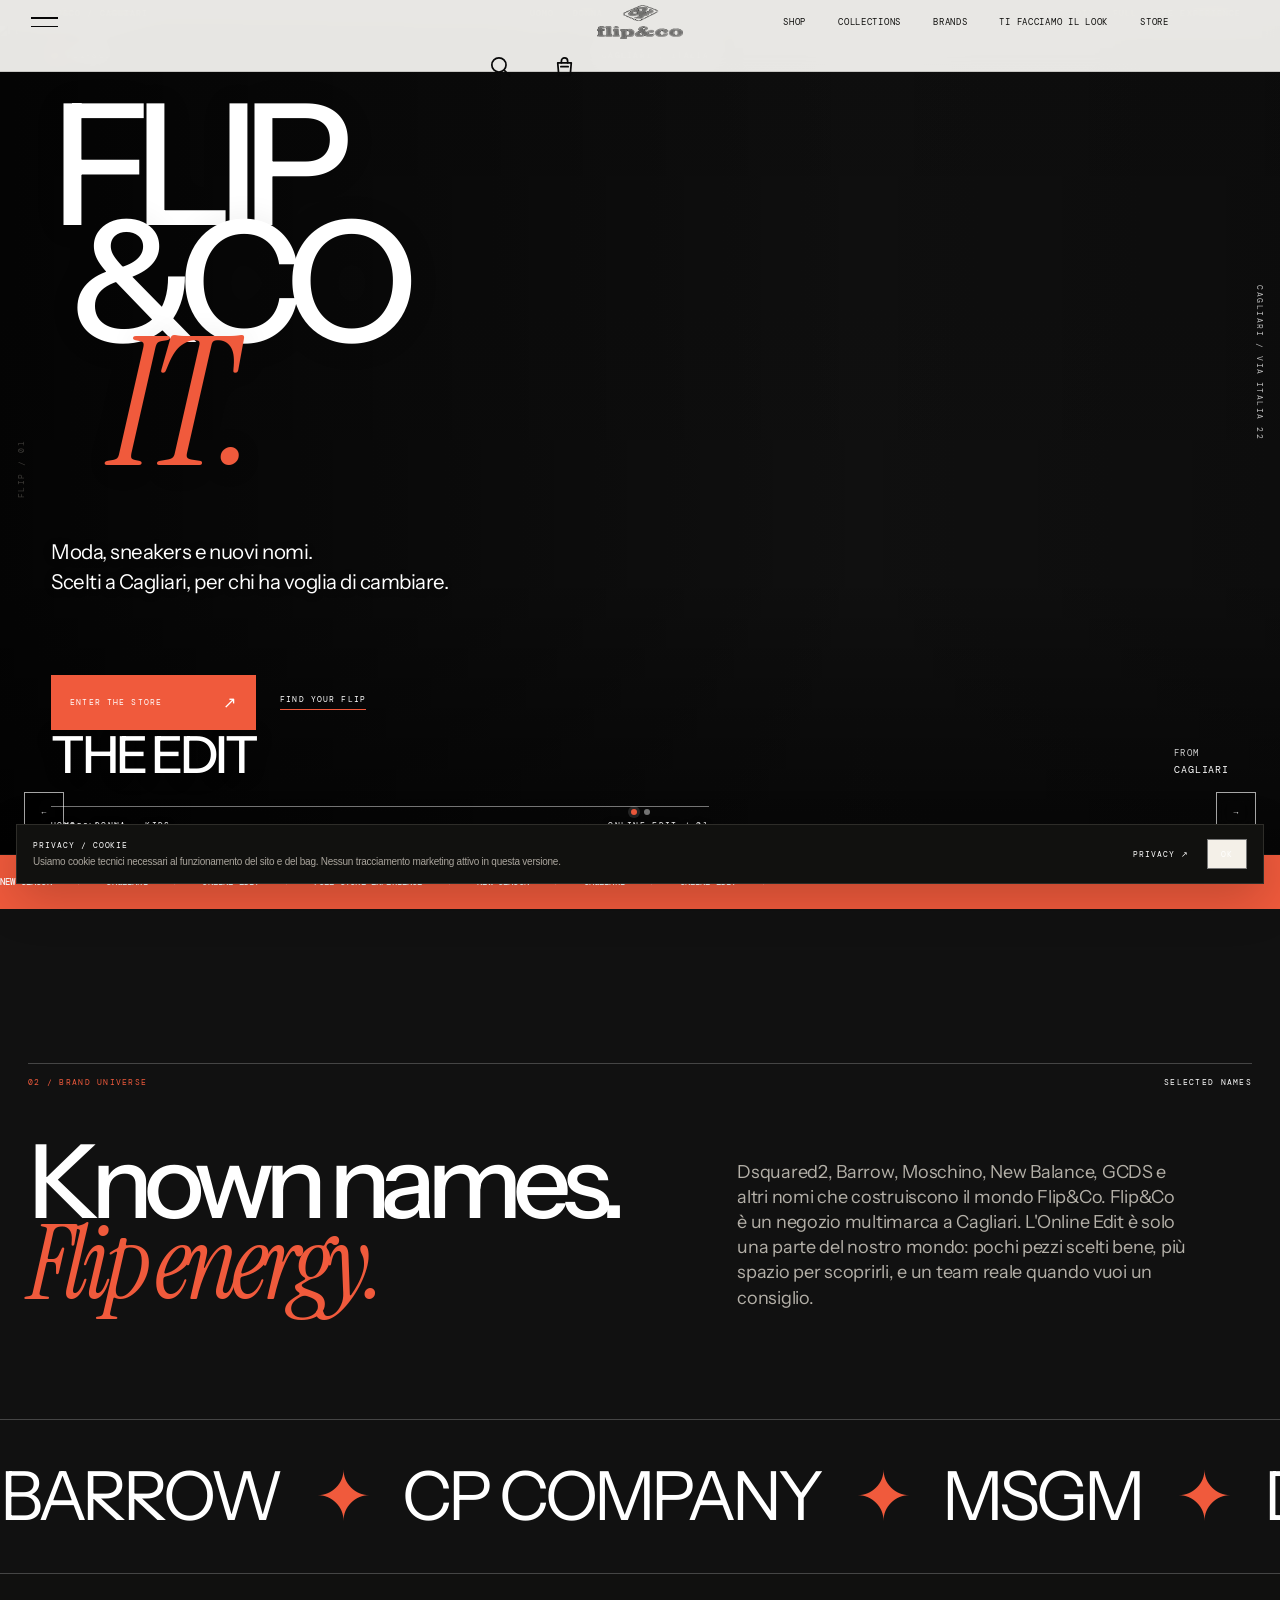
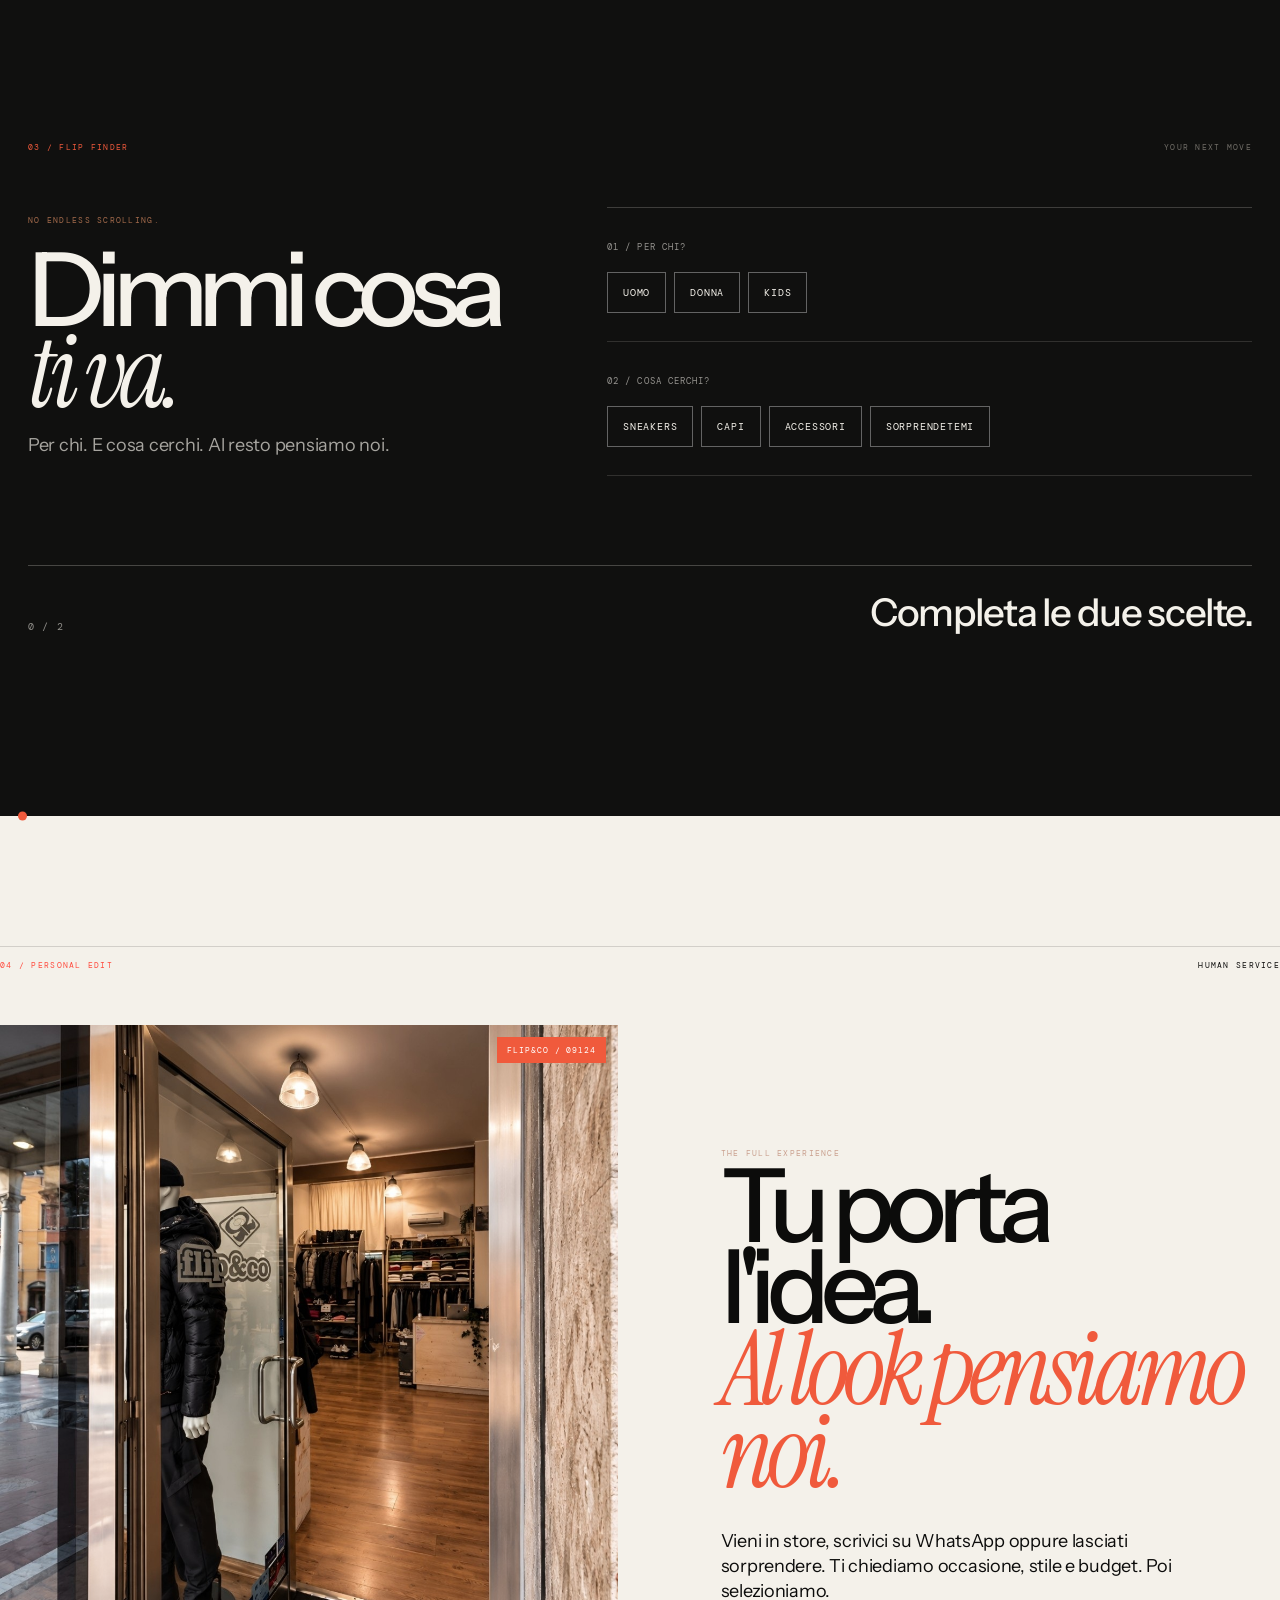
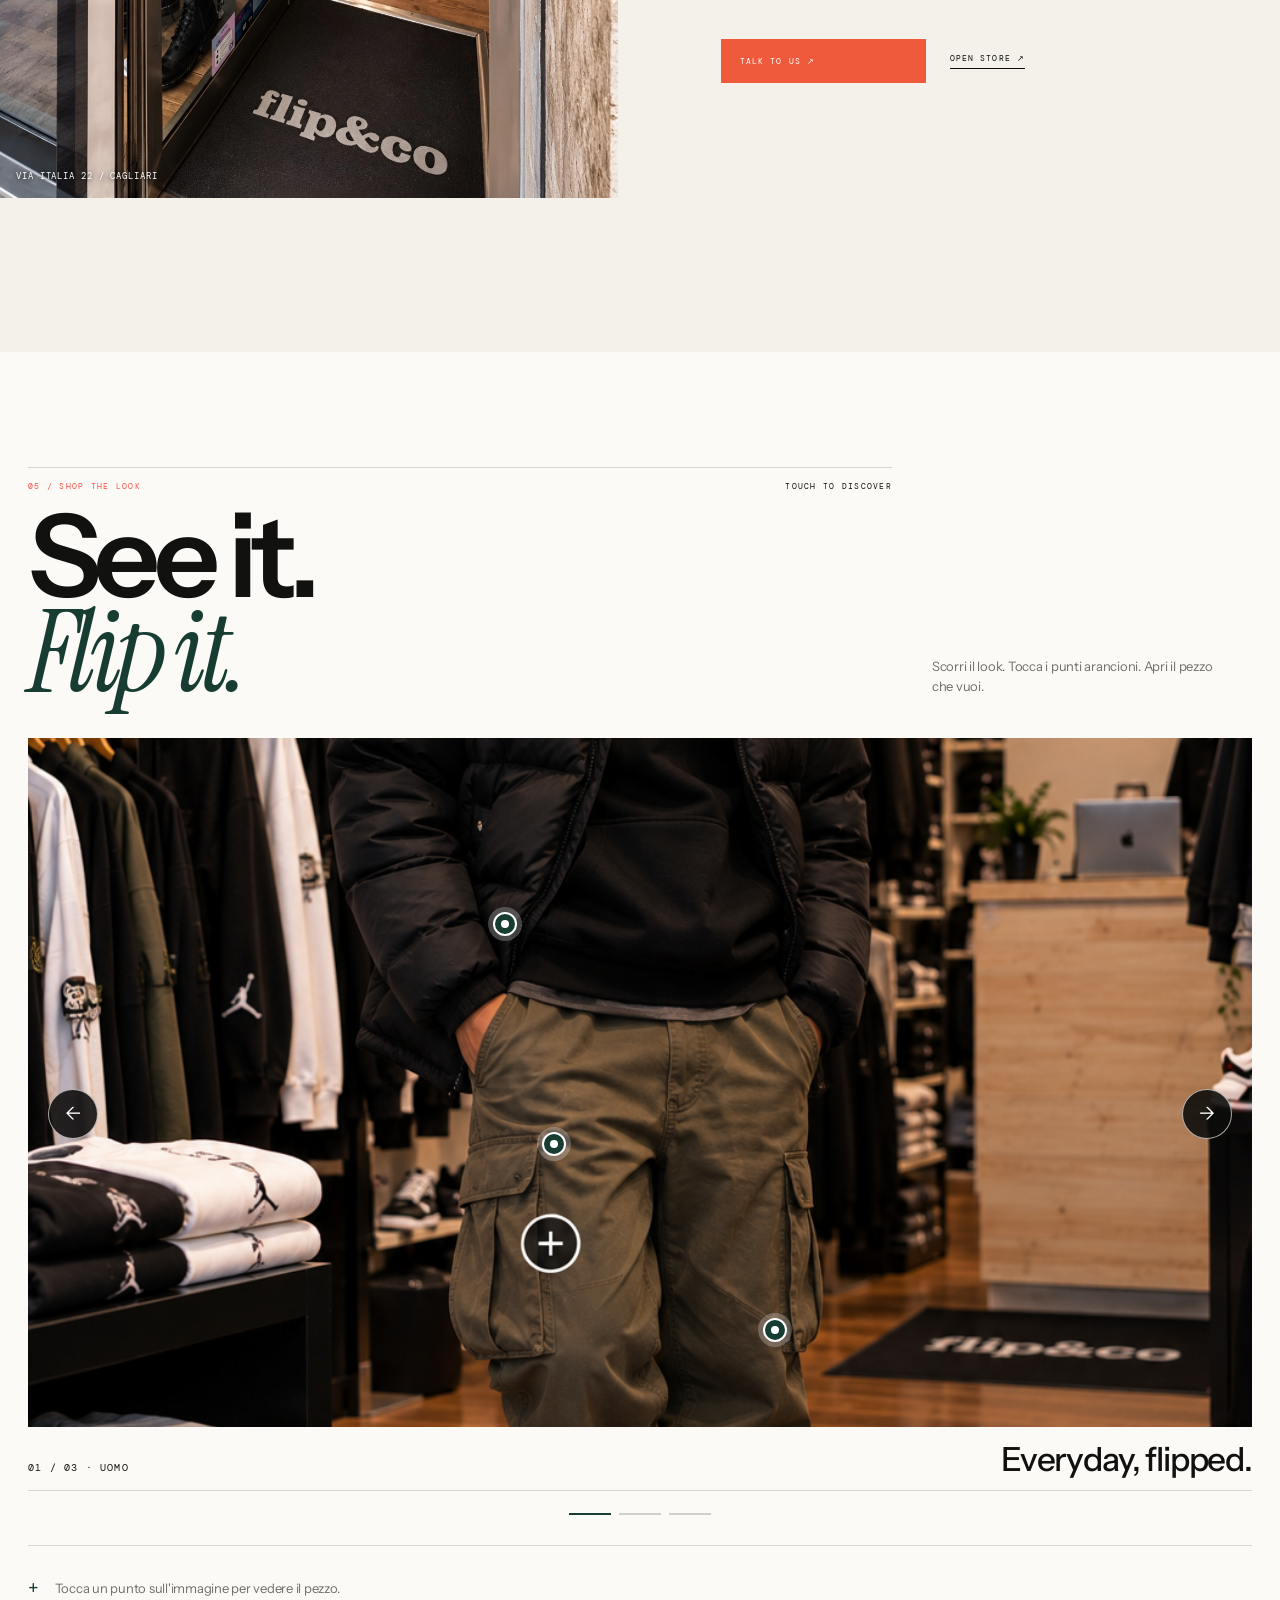
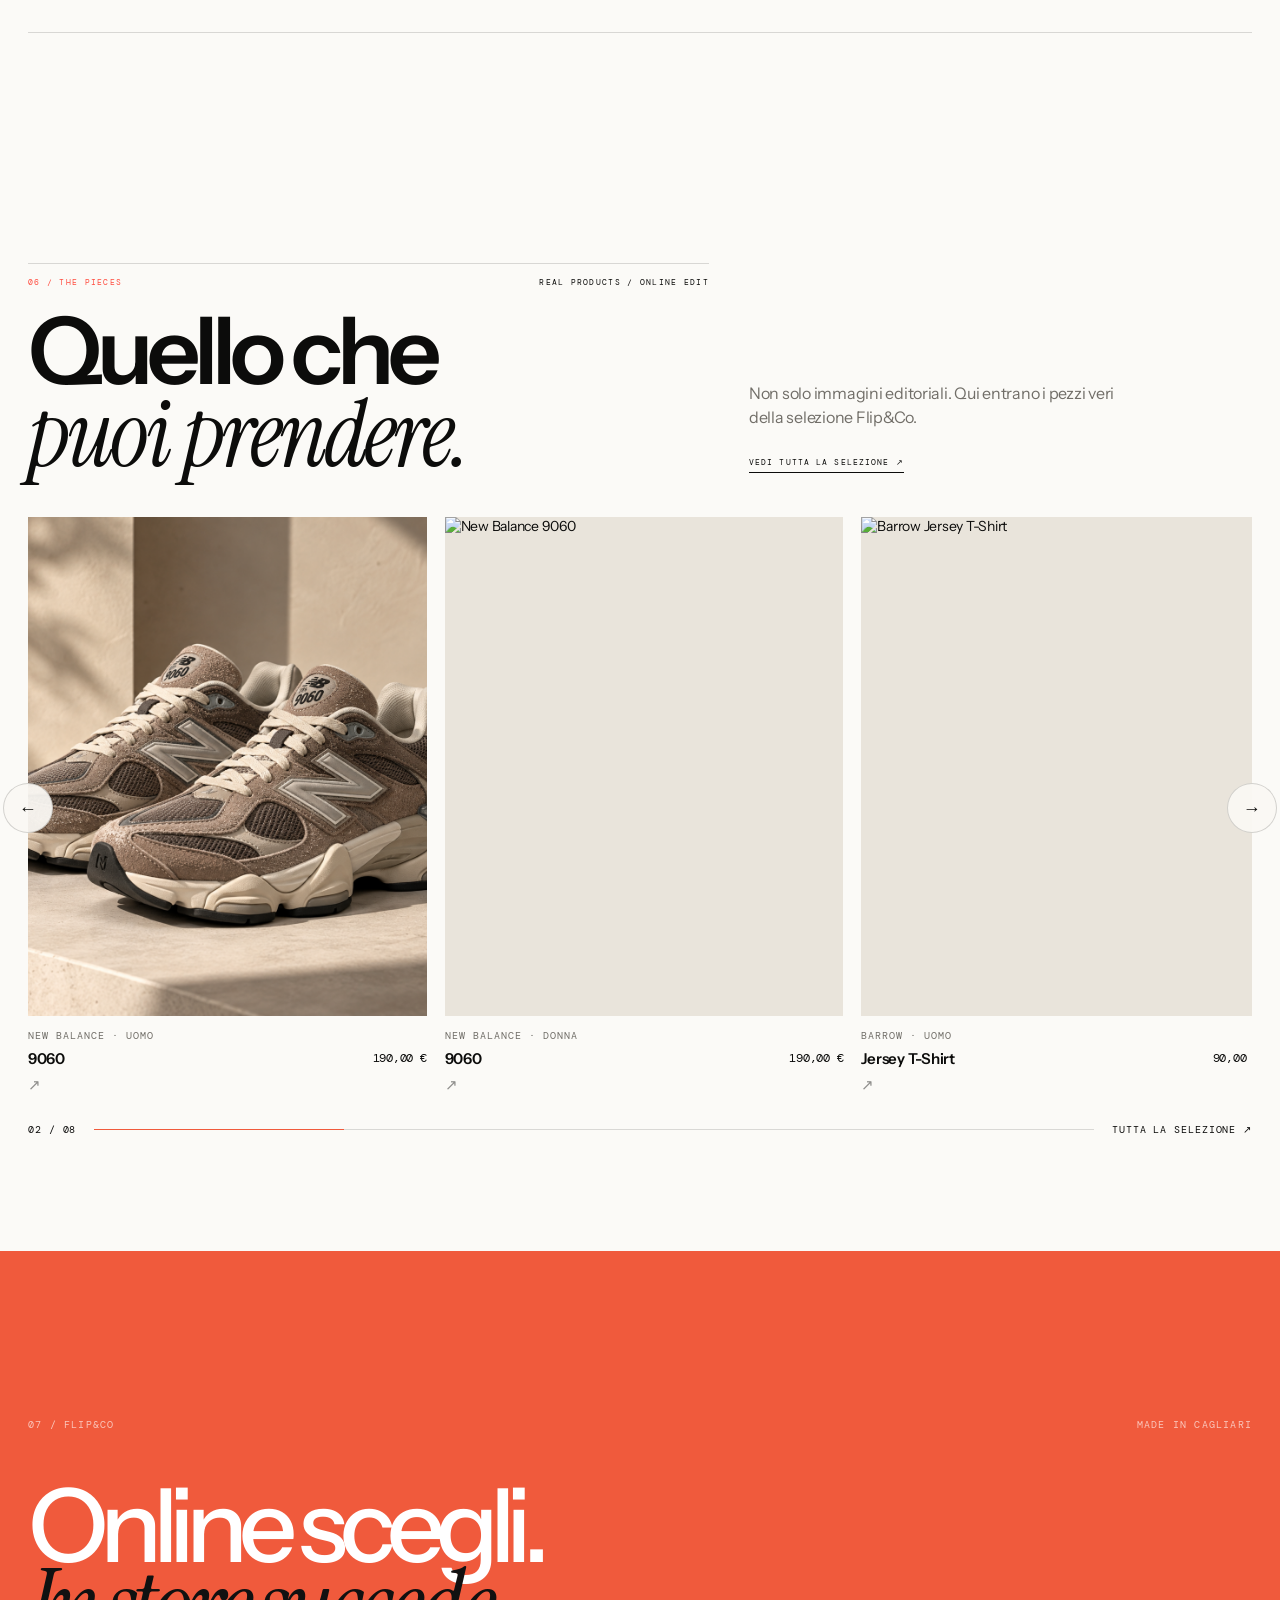
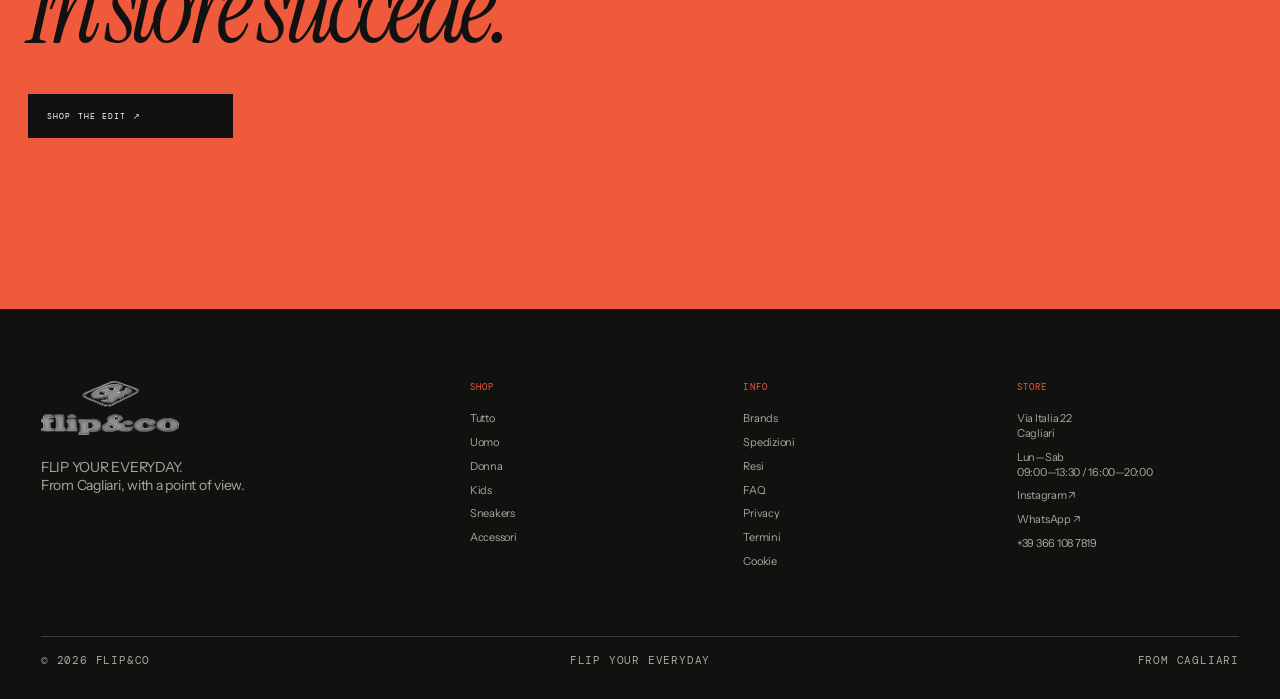
==== commit 383d3651: "Restore FlipCo 75f2e8 version" ====
--- a/index.html
+++ b/index.html
@@ -5,14 +5,49 @@
 <meta charset="utf-8"/><meta content="width=device-width,initial-scale=1,viewport-fit=cover" name="viewport"/>
 <meta content="#f1eee7" name="theme-color"/><meta content="Flip&amp;Co Cagliari — moda, sneakers e nuovi nomi scelti con un punto di vista preciso." name="description"/>
 <title>Flip&amp;Co — Cagliari / Flip your everyday.</title>
-<link href="styles.css" rel="stylesheet"/><link href="home-v3.css" rel="stylesheet"/>
-<meta content="Flip&amp;Co — Cagliari / Flip your everyday." property="og:title"/><meta content="Flip&amp;Co Cagliari — moda, sneakers e nuovi nomi scelti con un punto di vista preciso." property="og:description"/><meta content="website" property="og:type"/></head>
+<link href="styles.css?v=53.6" rel="stylesheet"/><link href="home-v3.css?v=54.0" rel="stylesheet"/>
+<meta content="Flip&amp;Co — Cagliari / Flip your everyday." property="og:title"/><meta content="Flip&amp;Co Cagliari — moda, sneakers e nuovi nomi scelti con un punto di vista preciso." property="og:description"/><meta content="website" property="og:type"/>
+<style id="flip-v535-viewport-fix">
+html{
+  width:100vw!important;
+  min-width:100vw!important;
+  max-width:100vw!important;
+  margin:0!important;
+  padding:0!important;
+  overflow-x:hidden!important;
+}
+html body.flip29-home{
+  width:100vw!important;
+  min-width:100vw!important;
+  max-width:none!important;
+  margin:0!important;
+  padding:0!important;
+  transform:none!important;
+  zoom:1!important;
+  overflow-x:hidden!important;
+}
+body.flip29-home > main,
+body.flip29-home > #siteHeader,
+body.flip29-home > #siteFooter{
+  width:100vw!important;
+  min-width:100vw!important;
+  max-width:none!important;
+  margin-left:0!important;
+  margin-right:0!important;
+  box-sizing:border-box!important;
+}
+body.flip29-home > main > section,
+body.flip29-home > main > .f29-ticker{
+  width:100%!important;
+  max-width:none!important;
+  box-sizing:border-box!important;
+}
+</style>
+</head>
 <body class="flip29-home" data-page="home">
 <div id="siteHeader"></div>
 
-
 <main>
-
 
 <section class="f29-hero" id="top">
 <div class="f29-hero-left">
@@ -36,53 +71,9 @@
 </section>
 </div>
 
-<section class="f52-showcase" id="flipShowcase">
-<div class="f52-showcase-inner">
-  <div class="f52-showcase-head">
-    <div class="f29-label f29-label-light"><span>03 / FLIP SHOWCASE</span><span>SELECTED NOW</span></div>
-    <div class="f52-showcase-title">
-      <h2>Scelti<br/><em>adesso.</em></h2>
-      <p>Un assaggio di quello che ci piace in questo momento. Pezzi reali, marchi reali, scelti per il mondo Flip&amp;Co.</p>
-    </div>
-  </div>
-  <div class="f52-showcase-viewport" aria-label="Flip Showcase">
-    <div class="f52-showcase-grid" id="flipShowcaseGrid"></div>
-  </div>
-  <div class="f52-showcase-foot">
-    <span id="flipShowcaseCount">01 / 05</span>
-    <a href="shop.html">VEDI TUTTA LA SELEZIONE ↗</a>
-  </div>
-</div>
-</section>
+<section class="f29-finder" id="finder"><div class="wrap"><div class="f29-label f29-label-light"><span>03 / FLIP FINDER</span><span>YOUR NEXT MOVE</span></div><div class="f29-finder-grid"><div><p class="f29-mini">NO ENDLESS SCROLLING.</p><h2>Dimmi cosa<br/><em>ti va.</em></h2><p>Per chi. E cosa cerchi. Al resto pensiamo noi.</p></div><div class="f29-finder-ui"><div class="f29-fstep"><span>01 / PER CHI?</span><div data-finder="audience"><button data-value="Uomo">UOMO</button><button data-value="Donna">DONNA</button><button data-value="Kids">KIDS</button></div></div><div class="f29-fstep"><span>02 / COSA CERCHI?</span><div data-finder="need"><button data-value="sneaker">SNEAKERS</button><button data-value="apparel">CAPI</button><button data-value="accessory">ACCESSORI</button><button data-value="all">SORPRENDETEMI</button></div></div></div></div><div aria-live="polite" class="f29-result" id="finderResult"><div class="f29-result-head"><small>0 / 2</small><strong>Completa le due scelte.</strong></div><div class="f29-finder-selection" id="finderSelection"></div></div></div></section>
 
-<section class="f29-finder" id="finder"><div class="wrap"><div class="f29-label f29-label-light"><span>03 / FLIP FINDER</span><span>YOUR NEXT MOVE</span></div><div class="f29-finder-grid"><div><p class="f29-mini">NO ENDLESS SCROLLING.</p><h2>Dimmi cosa<br/><em>ti va.</em></h2><p>Per chi. E cosa cerchi. Al resto pensiamo noi.</p></div><div class="f29-finder-ui"><div class="f29-fstep"><span>01 / PER CHI?</span><div data-finder="audience"><button data-value="Uomo">UOMO</button><button data-value="Donna">DONNA</button><button data-value="Kids">KIDS</button></div></div><div class="f29-fstep"><span>02 / COSA CERCHI?</span><div data-finder="need"><button data-value="sneaker">SNEAKERS</button><button data-value="apparel">CAPI</button><button data-value="accessory">ACCESSORI</button><button data-value="all">SORPRENDETEMI</button></div></div></div></div><div aria-live="polite" class="f29-result" id="finderResult"><div class="f29-result-head"><small>0 / 2</small><strong>Completa le due scelte.</strong></div><div class="f29-finder-selection" id="finderSelection"></div></div></div></section>
-<section class="f31-campaign f31-worlds" id="campaign">
-<div class="wrap">
-<div class="f29-label"><span>04 / UOMO · DONNA · KIDS</span><span>CHOOSE YOUR WORLD</span></div>
-<div class="f31-campaign-head">
-  <h2>Scegli il tuo<br/><em>mondo.</em></h2>
-  <p>Tre modi di vivere Flip&amp;Co. Scopri la selezione Uomo, Donna e Kids e continua il tuo giro.</p>
-  <a class="f29-underlink" href="shop.html">VEDI TUTTA LA SELEZIONE ↗</a>
-</div>
-<div class="f31-campaign-grid">
-  <a class="f31-campaign-card" href="shop.html?category=Uomo" aria-label="Scopri Uomo">
-    <img alt="Flip&amp;Co Uomo" loading="lazy" src="assets/editorial/home/flipco-uomo.jpg"/>
-    <span>01 / UOMO</span>
-    <b>Uomo<em>↗</em></b>
-  </a>
-  <a class="f31-campaign-card" href="shop.html?category=Donna" aria-label="Scopri Donna">
-    <img alt="Flip&amp;Co Donna" loading="lazy" src="assets/editorial/home/flipco-donna.jpg"/>
-    <span>02 / DONNA</span>
-    <b>Donna<em>↗</em></b>
-  </a>
-  <a class="f31-campaign-card" href="shop.html?category=Kids" aria-label="Scopri Kids">
-    <img alt="Flip&amp;Co Kids" loading="lazy" src="assets/editorial/home/flipco-kids.jpg"/>
-    <span>03 / KIDS</span>
-    <b>Kids<em>↗</em></b>
-  </a>
-</div>
-</div>
-</section>
+<section class="f29-story wrap" id="look"><div class="f29-label"><span>04 / PERSONAL EDIT</span><span>HUMAN SERVICE</span></div><div class="f29-story-grid"><div class="f29-story-image"><span class="f31-anchor" id="store"></span><img alt="Flip&amp;Co store Cagliari" loading="lazy" src="assets/store-entrance.jpg"/><span>VIA ITALIA 22 / CAGLIARI</span></div><div class="f29-story-copy"><p class="f29-mini">THE FULL EXPERIENCE</p><h2>Tu porta<br/>l'idea.<br/><em>Al look pensiamo noi.</em></h2><p>Vieni in store, scrivici su WhatsApp oppure lasciati sorprendere. Ti chiediamo occasione, stile e budget. Poi selezioniamo.</p><div class="f29-story-actions"><a class="f29-btn f29-btn-dark" href="https://wa.me/393661087819?text=Ciao%20Flip%26Co%2C%20vorrei%20un%20consiglio%20per%20un%20look." rel="noopener" target="_blank">TALK TO US ↗</a><a class="f29-underlink" href="https://www.google.com/maps/search/?api=1&amp;query=Flip%26Co%20Via%20Italia%2022%20Cagliari" rel="noopener" target="_blank">OPEN STORE ↗</a></div></div></div></section>
 <section class="flip-lookbook" id="shop-the-look" aria-labelledby="shopLookTitle">
   <div class="wrap">
     <div class="flip-lookbook-head">
@@ -101,9 +92,9 @@
           <article class="flip-look-slide is-active" data-look="0" aria-label="Look Uomo">
             <div class="flip-look-image">
               <img src="assets/editorial/shop-the-look/look-uomo.jpg" alt="Look uomo" draggable="false">
-              <button class="flip-hotspot" style="left:34%;top:38%" type="button" data-product-id="BARROW-TEE-01" aria-label="Scopri Barrow Jersey T-Shirt"></button>
-              <button class="flip-hotspot" style="left:63%;top:55%" type="button" data-product-id="FLI-GCDS-BAND-MAN" aria-label="Scopri GCDS Band Logo"></button>
-              <button class="flip-hotspot" style="left:76%;top:78%" type="button" data-product-id="NB9060-ERC" aria-label="Scopri New Balance 9060"></button>
+              <button class="flip-hotspot" style="left:39%;top:27%" type="button" data-product-id="BARROW-TEE-01" aria-label="Scopri Barrow Jersey T-Shirt"></button>
+              <button class="flip-hotspot" style="left:43%;top:59%" type="button" data-product-id="FLI-GCDS-BAND-MAN" aria-label="Scopri GCDS Band Logo"></button>
+              <button class="flip-hotspot" style="left:61%;top:86%" type="button" data-product-id="NB9060-ERC" aria-label="Scopri New Balance 9060"></button>
             </div>
             <div class="flip-look-caption">
               <span>01 / 03 · UOMO</span>
@@ -157,7 +148,6 @@
   </div>
 </section>
 
-
 <section class="f51-home-pieces" id="pieces" aria-labelledby="piecesTitle">
   <div class="wrap">
     <div class="f51-pieces-head">
@@ -184,15 +174,20 @@
     </div>
   </div>
 </section>
-<section class="f32-service-band">
-<div class="wrap"><div class="f32-service-intro"><span>THE FLIP METHOD</span><h2>Online gives you<br/><em>the edit.</em><br/>We give you the eye.</h2></div><div class="f32-service-grid"><div><b>01</b><strong>CURATION</strong><p>Pochi pezzi, scelti con un criterio. Non un catalogo infinito.</p></div><div><b>02</b><strong>HUMAN SERVICE</strong><p>Taglia, fit, abbinamento: una persona reale quando serve.</p></div><div><b>03</b><strong>STORE EXPERIENCE</strong><p>Il sito apre la porta. Via Italia completa l'esperienza.</p></div></div></div>
-</section>
 
-
-
-<section class="f29-story wrap" id="look"><div class="f29-label"><span>08 / PERSONAL EDIT</span><span>HUMAN SERVICE</span></div><div class="f29-story-grid"><div class="f29-story-image"><span class="f31-anchor" id="store"></span><img alt="Flip&amp;Co store Cagliari" loading="lazy" src="assets/store-entrance.jpg"/><span>VIA ITALIA 22 / CAGLIARI</span></div><div class="f29-story-copy"><p class="f29-mini">THE FULL EXPERIENCE</p><h2>Tu porta<br/>l'idea.<br/><em>Al look pensiamo noi.</em></h2><p>Vieni in store, scrivici su WhatsApp oppure lasciati sorprendere. Ti chiediamo occasione, stile e budget. Poi selezioniamo.</p><div class="f29-story-actions"><a class="f29-btn f29-btn-dark" href="https://wa.me/393661087819?text=Ciao%20Flip%26Co%2C%20vorrei%20un%20consiglio%20per%20un%20look." rel="noopener" target="_blank">TALK TO US ↗</a><a class="f29-underlink" href="https://www.google.com/maps/search/?api=1&amp;query=Flip%26Co%20Via%20Italia%2022%20Cagliari" rel="noopener" target="_blank">OPEN STORE ↗</a></div></div></div></section>
-<section class="f29-close"><div class="wrap"><div class="f29-close-top"><span>10 / FLIP&amp;CO</span><span>MADE IN CAGLIARI</span></div><h2>Online scegli.<br/><em>In store succede.</em></h2><a class="f29-btn f29-btn-light" href="shop.html">SHOP THE EDIT ↗</a></div></section>
+<section class="f29-close"><div class="wrap"><div class="f29-close-top"><span>07 / FLIP&amp;CO</span><span>MADE IN CAGLIARI</span></div><h2>Online scegli.<br/><em>In store succede.</em></h2><a class="f29-btn f29-btn-light" href="shop.html">SHOP THE EDIT ↗</a></div></section>
 </main>
 <div id="siteFooter"></div><div id="cartRoot"></div>
-<script src="js/data.js"></script><script src="js/commerce.js"></script><script src="js/site.js"></script><script src="js/home.js"></script>
+<script src="js/data.js?v=52.6"></script><script src="js/commerce.js?v=52.6"></script><script src="js/site.js?v=53.0"></script><script src="js/home.js?v=53.9"></script>
+
+<script id="flip-v539-personal-order-fix">
+document.addEventListener('DOMContentLoaded',function(){
+  var personal=document.getElementById('look');
+  var shop=document.getElementById('shop-the-look');
+  if(personal && shop && personal.parentNode===shop.parentNode){
+    shop.parentNode.insertBefore(personal,shop);
+  }
+});
+</script>
+
 </body></html>
